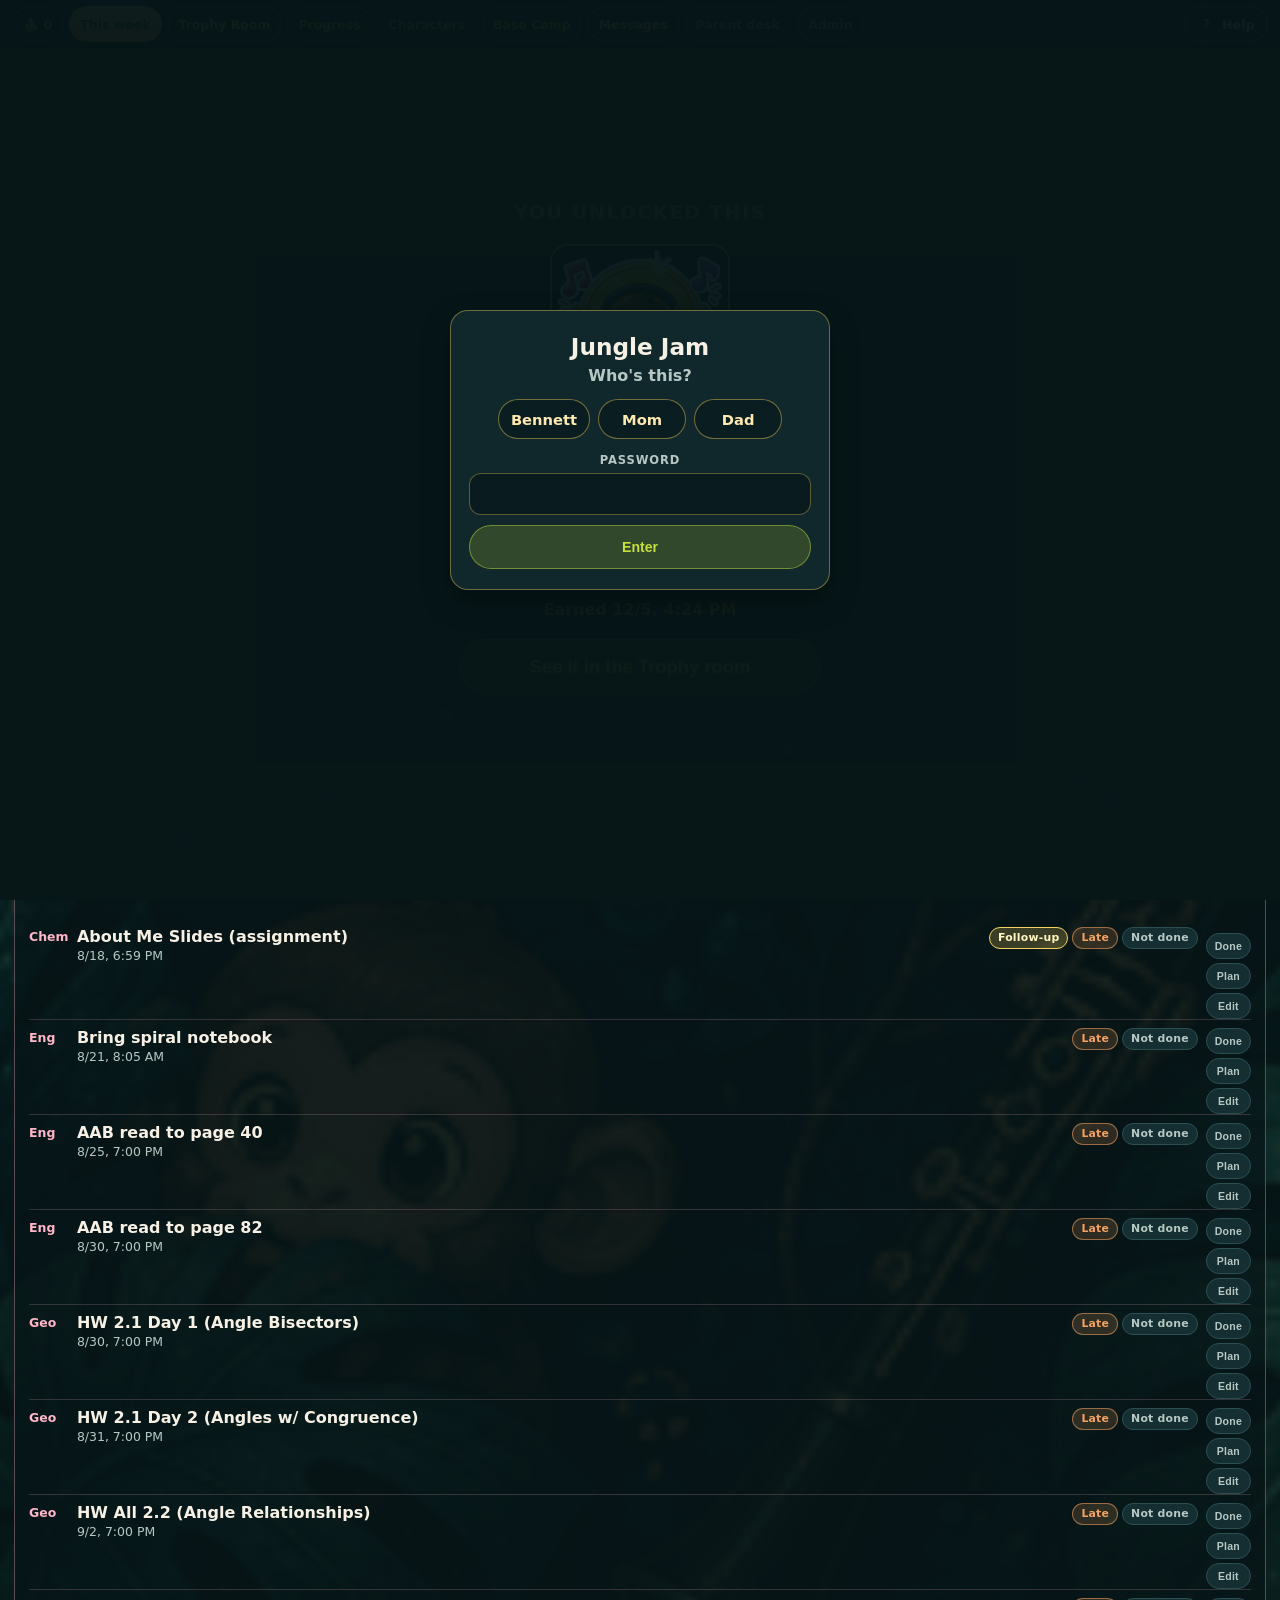
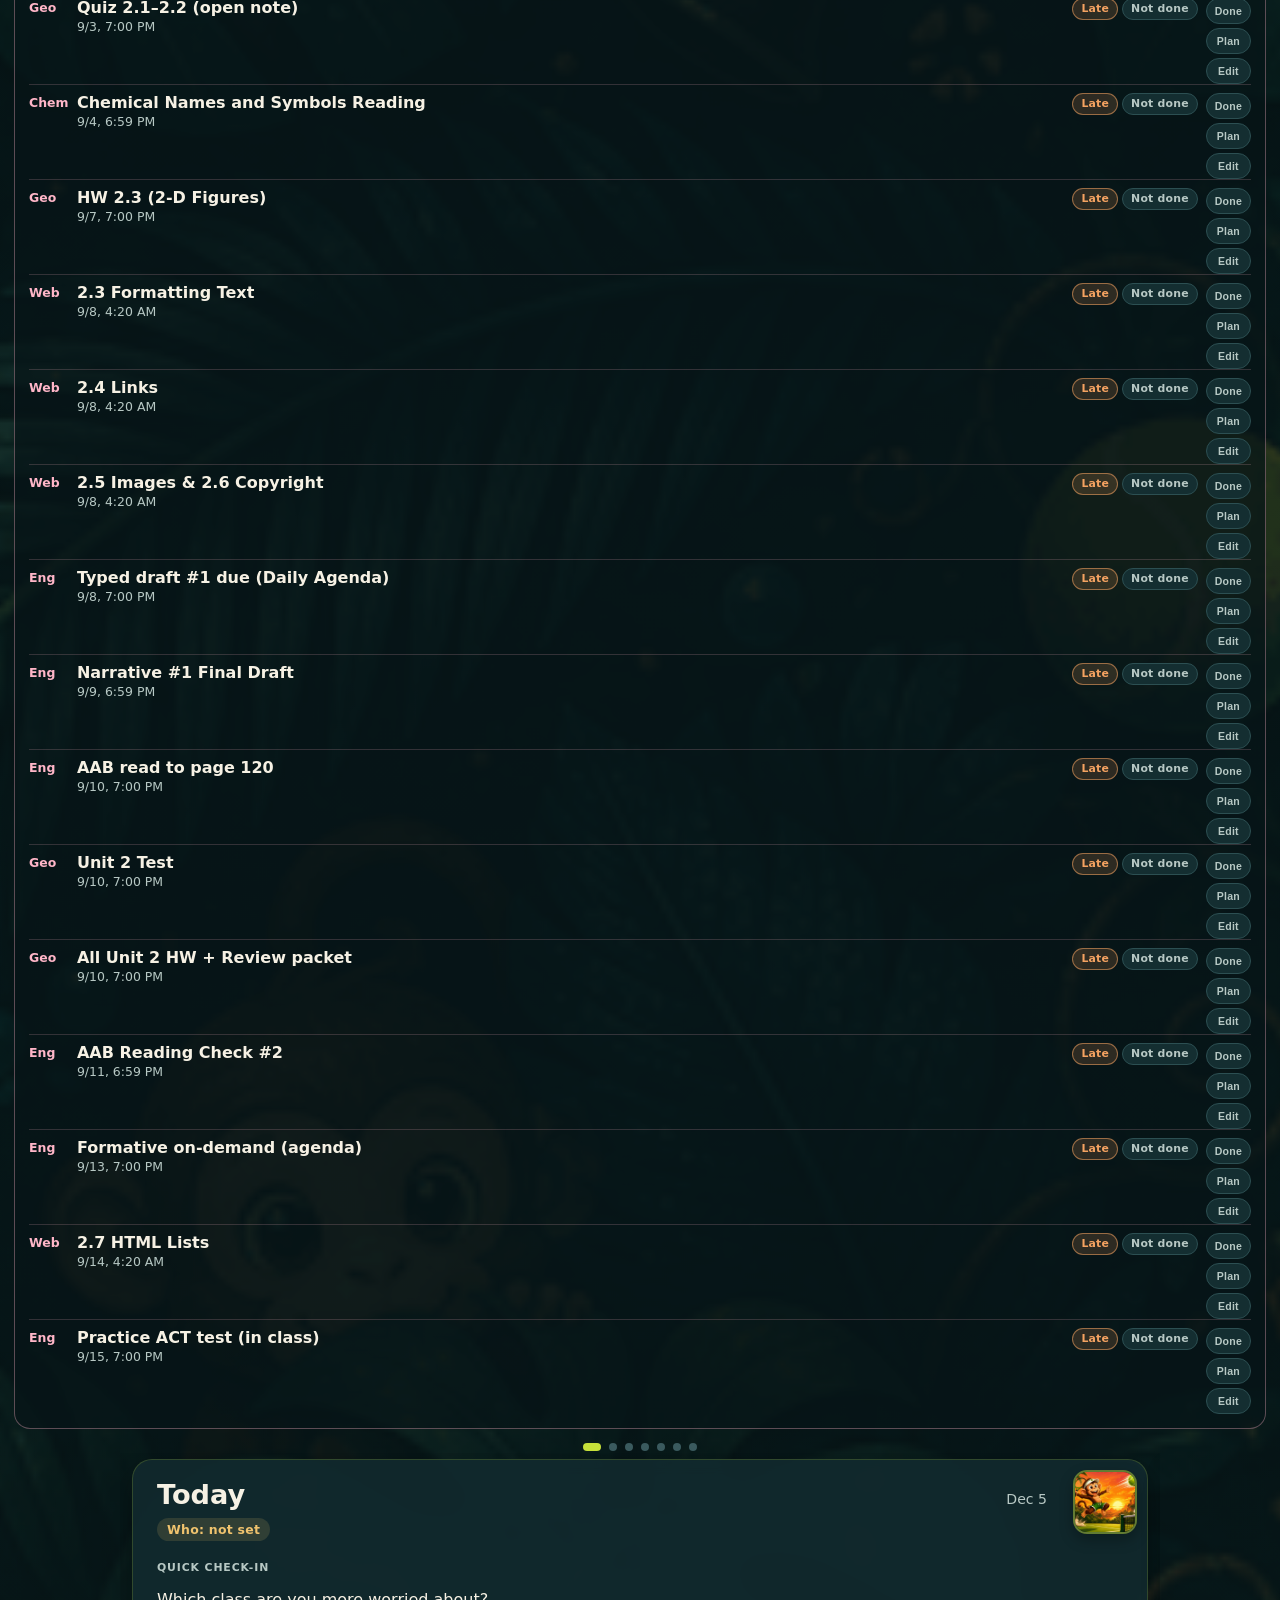
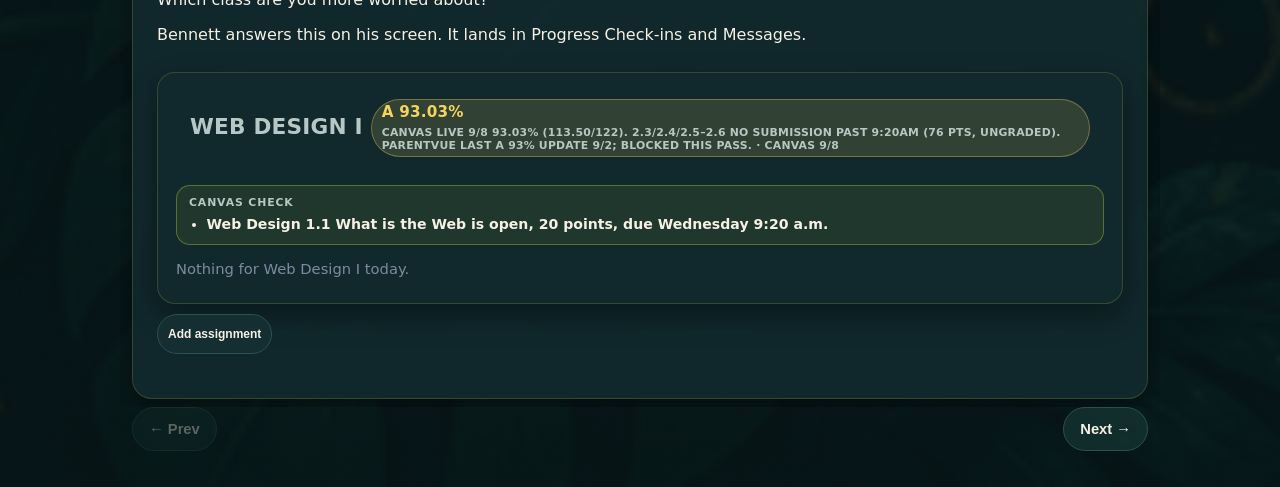
==== index.html @ 3935a65b "Celebrate each new daily story page like other unlocks. When recordStoryDay increments for Bennett, " ====
<!DOCTYPE html>
<html lang="en">
<head>
  <meta charset="utf-8">
  <meta name="viewport" content="width=device-width, initial-scale=1, viewport-fit=cover">
  <meta http-equiv="Cache-Control" content="no-cache, no-store, must-revalidate">
  <script src="js/update.js?v=179"></script>
  <meta name="apple-mobile-web-app-capable" content="yes">
  <meta name="theme-color" content="#071618">
  <title>Jungle Jam · This week</title>
  <link rel="icon" type="image/png" sizes="32x32" href="img/favicon-32.png?v=179">
  <link rel="icon" type="image/png" sizes="16x16" href="img/favicon-16.png?v=179">
  <link rel="apple-touch-icon" sizes="180x180" href="img/apple-touch-icon.png?v=179">
  <link rel="stylesheet" href="css/theme.css?v=179">
</head>
<body class="week-page">
  <div class="note-field" id="notes" aria-hidden="true"></div>
  <button type="button" class="clarinet" id="clarinet" aria-label="Honk the clarinet">🎶</button>

  <header class="week-head">
    <div class="hud-bar progress-hud">
      <div class="bananas" id="bananas" aria-live="polite">🍌 0</div>
      <div class="hud-nav">
        <a class="week-chip on" href="index.html" aria-current="page"><span class="week-chip-full">This week</span><span class="week-chip-short">Week</span></a>
        <a class="trophy-chip" href="index.html?room=1" aria-label="Trophy Room"><span class="trophy-chip-full">Trophy Room</span><span class="trophy-chip-short">Trophies</span></a>
        <a class="progress-chip" href="progress.html" aria-label="Progress"><span class="progress-chip-full">Progress</span><span class="progress-chip-short">Dash</span></a>
        <a class="crew-chip" href="characters.html" aria-label="Characters"><span class="crew-chip-full">Characters</span><span class="crew-chip-short">Crew</span></a>
        <a class="basecamp-chip" href="basecamp.html" aria-label="Base Camp"><span class="basecamp-chip-full">Base Camp</span><span class="basecamp-chip-short">Camp</span></a>
        <a class="story-chip" id="story-chip" href="story.html" hidden>Story</a>
        <a class="messages-chip" href="messages.html" aria-label="Messages"><span class="messages-chip-full">Messages</span><span class="messages-chip-short">Msgs</span><span class="messages-badge" hidden></span></a>
        <a class="parent-chip" href="parent.html" aria-label="Parent desk"><span class="parent-chip-full">Parent desk</span><span class="parent-chip-short">Desk</span></a>
        <a class="admin-chip" href="admin.html">Admin</a>
        <a class="egg-chip" id="egg-chip" href="egg.html" hidden>🥚 Play</a>
      </div>
        <a class="help-launch" href="help.html" target="_blank" rel="noopener noreferrer" aria-label="Open Help in a new tab"><span class="help-launch-mark" aria-hidden="true">?</span><span class="help-launch-label">Help</span></a>
    </div>
    <div class="banner-wrap">
      <img src="img/monkey-band-banner.png" alt="Monkey garage band on a tennis court">
      <button type="button" class="banner-hotspot" id="banner-monkey" aria-label="Tap the monkey band"></button>
      <a class="banner-title" href="index.html" aria-label="Jungle Jam home · This week">
        <h1>Jungle Jam</h1>
        <p>Olathe East · sophomore lobby</p>
      </a>
      <div class="build-stamp" id="build-stamp">
        <span>Build 101</span>
        <span>8/15, 6:10 PM</span>
      </div>
    </div>
    <p class="draft-flag" id="draft-flag" hidden>Using parent desk draft on this device</p>
    <nav class="class-switcher" id="class-switcher" aria-label="Classes">
      <div class="class-switcher-list" id="class-switcher-list"></div>
    </nav>
    <div class="week-rally" id="week-rally">
      <div class="rally-label">Week rally</div>
      <div class="rally-row">
        <div class="rally-bar"><div class="rally-fill" id="rally-fill"></div></div>
        <div class="rally-count" id="rally-count">0/0</div>
      </div>
    </div>
  </header>

  <section class="followup-strip" id="followup-strip" hidden aria-label="Needs follow-up"></section>
  <section class="needs-you" id="needs-you" hidden aria-label="Needs you"></section>
  <div class="dots" id="dots"></div>
  <div class="track" id="track"></div>
  <nav class="week-nav">
    <button id="prev" type="button">← Prev</button>
    <button id="next" type="button">Next →</button>
  </nav>
  <section class="later-board" id="later-board" hidden></section>

  <div class="peek-monkey" aria-hidden="true">
    <img src="img/monkey-tennis.png" alt="">
  </div>
  <button type="button" class="hidden-ball" id="hidden-ball" aria-label="Hidden tennis ball"></button>
  <button type="button" class="hidden-frog" id="hidden-frog" data-egg="horned-frog" aria-label="Hidden horned frog">
    <img src="img/story/horned-frog-egg.png?v=179" alt="" width="40" height="40">
  </button>

  <div class="shelf" id="shelf">
    <div class="trophy-room" id="trophy-room" role="dialog" aria-modal="true" aria-label="Treehouse" data-view="wide">
      <div class="trophy-stage" id="trophy-stage">
        <div class="trophy-view trophy-wide" id="trophy-wide">
          <div class="trophy-look" id="trophy-look-wide">
            <img class="trophy-still" src="img/library/trophy-room.jpg" alt="Inside the jungle treehouse">
            <div class="trophy-hotspots" id="trophy-hotspots"></div>
          </div>
        </div>
        <div class="trophy-view trophy-close" id="trophy-close" aria-hidden="true">
          <div class="trophy-look" id="trophy-look-close">
            <img class="trophy-still" id="trophy-close-still" alt="">
            <div class="trophy-slots" id="trophy-slots"></div>
          </div>
          <div class="trophy-portrait-rail" id="trophy-portrait-rail" hidden aria-label="Crew portraits"></div>
        </div>
      </div>
      <p class="trophy-lantern-hint" id="trophy-lantern-hint" hidden>Tap a lantern</p>
      <nav class="trophy-walkup" id="trophy-walkup" aria-label="Walk up to a spot">
        <button type="button" class="trophy-lantern" data-zone="window">Window</button>
        <button type="button" class="trophy-lantern" data-zone="pedestal">Pedestal</button>
        <button type="button" class="trophy-lantern" data-zone="cubbies">Cubbies</button>
        <button type="button" class="trophy-lantern" data-zone="pegboard">Pegs</button>
        <button type="button" class="trophy-lantern" data-zone="lockers">Lockers</button>
      </nav>
      <nav class="trophy-back-row" id="trophy-back-row" hidden aria-label="Back to the treehouse">
        <button type="button" class="trophy-lantern trophy-back" id="trophy-back">Back to treehouse</button>
      </nav>
      <button type="button" class="trophy-leave" id="trophy-leave" aria-label="Leave the treehouse">✕</button>
    </div>
  </div>

  <div class="sheet" id="sheet">
    <div class="sheet-panel" role="dialog" aria-labelledby="sheet-title">
      <div class="sheet-head">
        <div>
          <h2 id="sheet-title">Sheet</h2>
        </div>
        <button type="button" class="close-sheet" id="close-sheet" aria-label="Close">✕</button>
      </div>
      <div id="sheet-body"></div>
    </div>
  </div>

  <div class="toast" id="toast" role="status"></div>
  <div class="confetti" id="confetti" aria-hidden="true"></div>

  <script id="week-seed" type="application/json">
{
  "timezone": "America/Chicago",
  "as_of": "2026-08-18",
  "parenting": [
    {"who": "Mom", "start": "2026-08-14T00:00:00", "end": "2026-08-16T18:00:00"},
    {"who": "Dad", "start": "2026-08-16T18:00:00", "end": "2026-08-20T16:30:00"},
    {"who": "Mom", "start": "2026-08-20T16:30:00", "end": "2026-08-21T16:30:00"},
    {"who": "Dad", "start": "2026-08-21T16:30:00", "end": "2026-08-27T16:30:00"}
  ],
  "events": [
    {"id": "band-am-0817", "title": "Marching band rehearsal", "start": "2026-08-17T07:00:00", "end": "2026-08-17T08:40:00", "kind": "calendar", "classId": "band", "place": "Olathe East", "note": "Official OE Band times (oeband.com). Rehearsals are graded. Drumline may differ."},
    {"id": "band-pm-0817", "title": "Band: Marching Band Rehearsal", "start": "2026-08-17T18:30:00", "end": "2026-08-17T20:30:00", "kind": "calendar", "classId": "band", "place": "Olathe East"},
    {"id": "band-am-0818", "title": "Marching band rehearsal", "start": "2026-08-18T07:00:00", "end": "2026-08-18T08:40:00", "kind": "calendar", "classId": "band", "place": "Olathe East"},
    {"id": "pe-touchbase-0818", "title": "TouchBase PE items pickup", "start": "2026-08-18T13:05:00", "kind": "calendar", "note": "Optional. In class."},
    {"id": "schedule-change-0818", "title": "Schedule-change form due", "start": "2026-08-18T16:00:00", "kind": "calendar", "place": "Main Gym", "note": "10th grade printed pickup. Calendar note, not homework."},
    {"id": "band-meet-instrument-0818", "title": "Band: Meet the Instrument Night - 5th Grade", "start": "2026-08-18T17:30:00", "end": "2026-08-18T19:00:00", "kind": "calendar", "classId": "band", "place": "Olathe East High School"},
    {"id": "band-am-0819", "title": "Marching band rehearsal", "start": "2026-08-19T07:00:00", "end": "2026-08-19T09:15:00", "kind": "calendar", "classId": "band", "place": "Olathe East"},
    {"id": "pe-uniform-0819", "title": "PE uniform starts", "start": "2026-08-19T07:40:00", "kind": "calendar", "note": "Existing OE uniform is OK."},
    {"id": "forms-0820", "title": "Forms, Fees & Fit Night", "start": "2026-08-20T17:30:00", "end": "2026-08-20T19:00:00", "kind": "calendar", "classId": "band", "place": "Band/Orchestra rooms", "note": "Due by 7pm: medical form + handbook agreement. Pay uniform accessories $60 (shirt $15, shoes $40, gloves $5) and yearly contribution $350 to OE Band Boosters (check to Olathe East Band Boosters; Fillingham/Reed or Boosters that night). After 4:30pm handoff to Mom."}
  ],
  "work": [
    {"id": "eng-names", "title": "English 10: Help me learn your names!", "due": "2026-08-17T23:59:00", "note": "Dad's night. Canvas video: full name twice + something you are awesome at. 5 points."},
    {"id": "eng-comics", "title": "English 10: Finish summer comic strips", "due": "2026-08-18T13:05:00", "note": "In class Tuesday. Monday card should still say start this.", "suggest_from": "2026-08-15"},
    {"id": "eng-notebook", "title": "English 10: Bring spiral notebook", "due": "2026-08-21T13:05:00", "note": "Spiral or composition notebook. Also highlighter and 100 index cards.", "suggest_from": "2026-08-15"}
  ],
  "notes": []
}
  </script>
  <script id="ach-seed" type="application/json">
{
  "currency": {
    "name": "bananas",
    "singular": "banana",
    "emoji": "🍌"
  },
  "achievements": [
    {
      "id": "straight-as-3w",
      "title": "Straight A's",
      "description": "Straight A's for 3 weeks in a row.",
      "how": "Parents count each week of straight A's, then award.",
      "incentive": "Pick dinner",
      "icon": "badge",
      "reward": 20,
      "streak": { "target": 3, "unit": "week" }
    },
    {
      "id": "no-late-4w",
      "title": "On-time streak",
      "description": "No late assignments for 4 weeks.",
      "how": "Parents count a clean week, then award at 4.",
      "incentive": "Extra 15 min screen time",
      "icon": "tennis",
      "reward": 20,
      "streak": { "target": 4, "unit": "week" }
    },
    {
      "id": "flash-cards-first",
      "title": "Flash-card first test",
      "description": "Used flash cards for his first test.",
      "how": "Parents award when he actually used the cards.",
      "incentive": "Pick a snack",
      "icon": "guitar",
      "reward": 10,
      "streak": { "target": 1, "unit": "time" }
    },
    {
      "id": "started-week-5",
      "title": "Five-day start",
      "description": "Logged in 5 days in a row.",
      "how": "Auto. Bennett logs into Jungle Jam five Chicago days in a row.",
      "incentive": "Skip one chore",
      "icon": "clarinet",
      "reward": 15,
      "streak": { "target": 5, "unit": "day" },
      "unlock": { "type": "login_days", "count": 5 }
    },
    {
      "id": "asked-before-due",
      "title": "Asked before it was due",
      "description": "Asked a question before a due date.",
      "how": "Parents award help-seeking, not a finished worksheet.",
      "incentive": "High five",
      "icon": "banana",
      "reward": 10,
      "streak": { "target": 1, "unit": "time" }
    },
    {
      "id": "hidden-banana",
      "title": "Hidden banana",
      "description": "You found a silly secret in the jungle.",
      "how": "Easter egg. Tap the banner band five times.",
      "incentive": "A goofy dance from a parent",
      "icon": "banana",
      "secret": true,
      "reward": 25,
      "unlocksGame": "egg",
      "unlock": { "type": "easter_egg", "egg": "banner-monkey" }
    },
    {
      "id": "wrong-number-eggs",
      "title": "Wrong number of eggs",
      "description": "Unlocks the office egg game — the dumb one where the eggs are never the right number.",
      "how": "Parents award this to unlock the game. Finding the banner-band secret also unlocks it.",
      "incentive": "Unlocks the egg game",
      "icon": "banana",
      "reward": 15,
      "unlocksGame": "egg",
      "streak": { "target": 1, "unit": "time" }
    },
    {
      "id": "signin-bennett",
      "title": "Signed in",
      "description": "Opened Jungle Jam.",
      "incentive": "Unlocks Bennett",
      "reward": 10,
      "rewardCharacter": "bennett",
      "streak": { "target": 1, "unit": "time" }
    },
    {
      "id": "ace-three-done",
      "title": "Meet Ace",
      "description": "Marked 3 assignments done.",
      "how": "Bennett taps Done on three assignments.",
      "incentive": "Unlocks Ace",
      "icon": "tennis",
      "reward": 0,
      "rewardCharacter": "ace",
      "rewardUnlock": { "type": "character", "id": "ace", "label": "Ace" },
      "unlock": { "type": "done_count", "count": 3 }
    },
    {
      "id": "test-ace-closer",
      "title": "Meet Ace",
      "description": "Award this to unlock Ace for Bennett. Loading the site does not auto-unlock.",
      "how": "Parents award this when they want Bennett to meet Ace.",
      "incentive": "Unlocks Ace",
      "icon": "tennis",
      "reward": 10,
      "rewardCharacter": "ace",
      "streak": { "target": 1, "unit": "time" }
    },
    {
      "id": "test-deuce-return",
      "title": "Meet Deuce",
      "description": "Award this to unlock Deuce for Bennett. Loading the site does not auto-unlock.",
      "how": "Parents award this when they want Bennett to meet Deuce.",
      "incentive": "Unlocks Deuce",
      "icon": "tennis",
      "reward": 10,
      "rewardCharacter": "deuce",
      "streak": { "target": 1, "unit": "time" }
    },
    {
      "id": "test-fuzz-unplugged",
      "title": "Meet Fuzz",
      "description": "Award this to unlock Fuzz for Bennett. Loading the site does not auto-unlock.",
      "how": "Parents award this when they want Bennett to meet Fuzz.",
      "incentive": "Unlocks Fuzz",
      "icon": "guitar",
      "reward": 10,
      "rewardCharacter": "fuzz",
      "streak": { "target": 1, "unit": "time" }
    }
  ]
}
  </script>
  <script id="char-seed" type="application/json">
{
  "comicStartsAfter": 3,
  "characters": [
    {"id": "ace", "name": "Ace", "talent": "The Closer", "tagline": "Last point counts.", "status": "ready", "video": "img/characters/ace.mp4", "poster": "img/characters/ace.jpg"},
    {"id": "riff", "name": "Riff", "talent": "Daily Reps", "tagline": "Again. Louder.", "status": "ready", "video": "img/characters/riff.mp4", "poster": "img/characters/riff.jpg"},
    {"id": "scorch", "name": "Scorch", "talent": "The Recover", "tagline": "Burned. Not out.", "status": "ready", "video": "img/characters/scorch.mp4", "poster": "img/characters/scorch.jpg"},
    {"id": "deuce", "name": "Deuce", "talent": "The Return", "tagline": "Send it back.", "status": "ready", "video": "img/characters/deuce.mp4", "poster": "img/characters/deuce.jpg"},
    {"id": "fuzz", "name": "Fuzz", "talent": "Unplugged", "tagline": "Quiet still counts.", "status": "ready", "video": "img/characters/fuzz.mp4", "poster": "img/characters/fuzz.jpg"},
    {"id": "bennett", "name": "Bennett", "talent": "The Show-Up", "tagline": "I'm in.", "status": "ready", "video": "img/characters/bennett.mp4", "poster": "img/characters/bennett.jpg"}
  ]
}
  </script>
  <script id="family-seed" type="application/json">
{
  "notes": [],
  "reflections": {
    "pool": [
      { "id": "r-easiest", "text": "Which class felt easiest today?" },
      { "id": "r-teacher", "text": "Name one thing a teacher did that helped" },
      { "id": "r-weird", "text": "Anything feel weird or too fast?" }
    ],
    "answers": []
  },
  "streaks": {}
}
  </script>
  <script src="js/build.js?v=179"></script>
  <script src="js/game.js?v=179"></script>
  <script src="js/telemetry.js?v=179"></script>
  <script src="js/tutor.js?v=179"></script>
  <script src="js/week.js?v=179"></script>
</body>
</html>
---- css/theme.css ----
:root {
  --bg: #071618;
  --card: rgba(18, 42, 46, 0.92);
  --card-solid: #12302e;
  --ink: #f6f1e4;
  --muted: #b7c8c4;
  --line: #2c4f52;
  --mom: #f0a8b8;
  --dad: #8ec5ff;
  --due: #f0c36e;
  --start: #c6e03a;
  --note: #c9b8e8;
  --banana: #f4d35e;
  --teal: #2a9d8f;
  --orange: #f4a261;
  --court: #3d7ea6;
  --ace: #76c759;
  --shadow: 0 12px 28px rgba(0, 0, 0, 0.35);
  --tap: 44px;
  --desk: 960px;
}

* { box-sizing: border-box; }

html, body {
  margin: 0;
  min-height: 100%;
  overflow-x: hidden;
  background: var(--bg);
  color: var(--ink);
  font-family: "Segoe UI", system-ui, -apple-system, sans-serif;
}

html:has(body.week-page:not(.in-treehouse)) {
  height: auto;
  min-height: 100dvh;
  overflow-x: hidden;
  overflow-y: auto;
  overscroll-behavior-y: none;
  scroll-behavior: auto;
}

html:has(body.week-page.in-treehouse),
body.week-page.in-treehouse {
  height: 100dvh;
  overflow: hidden;
}

body.week-page {
  position: relative;
  background:
    linear-gradient(180deg, rgba(7, 22, 24, 0.72), rgba(7, 22, 24, 0.88)),
    url("../img/monkey-bg.png") center / cover no-repeat;
}

body.week-page:not(.in-treehouse) {
  display: block;
  height: auto;
  max-height: none;
  min-height: 100dvh;
  overflow: visible;
  padding-bottom: max(28px, env(safe-area-inset-bottom));
}

body.week-page.in-treehouse {
  display: flex;
  flex-direction: column;
}

.build-stamp {
  position: absolute;
  top: 6px;
  right: 8px;
  z-index: 3;
  display: flex;
  flex-direction: column;
  align-items: flex-end;
  gap: 1px;
  padding: 5px 9px;
  border-radius: 10px;
  background: rgba(7, 22, 24, 0.88);
  border: 1px solid rgba(198, 224, 58, 0.55);
  color: #ffe9b0;
  font-size: 0.74rem;
  font-weight: 750;
  line-height: 1.2;
  letter-spacing: 0.02em;
  pointer-events: none;
  text-shadow: 0 1px 4px rgba(0, 0, 0, 0.7);
}

.build-stamp span:first-child { color: var(--start); }

.sr-only {
  position: absolute;
  width: 1px;
  height: 1px;
  padding: 0;
  margin: -1px;
  overflow: hidden;
  clip: rect(0, 0, 0, 0);
  border: 0;
}

/* HUD / banner */
header.week-head {
  flex: 0 0 auto;
}

.banner-wrap {
  position: relative;
  margin: 6px 10px 0;
  border-radius: 14px;
  overflow: hidden;
  box-shadow: var(--shadow);
  border: 2px solid rgba(198, 224, 58, 0.35);
}

.banner-wrap img {
  display: block;
  width: 100%;
  height: 56px;
  object-fit: cover;
  object-position: center 38%;
}

.banner-home {
  position: absolute;
  inset: 0;
  z-index: 1;
}

.banner-hotspot {
  position: absolute;
  inset: 0;
  z-index: 2;
  background: transparent;
  border: 0;
  cursor: pointer;
}

.banner-title {
  position: absolute;
  left: 10px;
  bottom: 6px;
  right: 118px;
  z-index: 4;
  text-shadow: 0 2px 10px rgba(0, 0, 0, 0.7);
  pointer-events: auto;
  text-decoration: none;
  color: inherit;
  display: block;
}

.banner-title:hover h1,
.banner-title:focus h1 {
  text-decoration: underline;
}

.banner-title h1 {
  margin: 0;
  font-size: 1.02rem;
  font-weight: 750;
  letter-spacing: 0.01em;
}

.banner-title p {
  margin: 1px 0 0;
  color: #ffe9b0;
  font-size: 0.7rem;
  font-weight: 600;
}

.hud-bar {
  position: sticky;
  top: 0;
  z-index: 50;
  display: grid;
  grid-template-columns: max-content minmax(0, 1fr) max-content;
  grid-template-areas: "bananas nav help";
  gap: 6px;
  align-items: center;
  width: 100%;
  max-width: none;
  margin: 0;
  padding: max(6px, env(safe-area-inset-top)) 12px 6px;
  background: #071618;
  border-bottom: 1px solid rgba(246, 241, 228, 0.12);
  overflow: visible;
}

.hud-bar .bananas { grid-area: bananas; }
.hud-bar .hud-nav { grid-area: nav; }
.hud-bar .help-launch { grid-area: help; }

.hud-bar .bananas,
.hud-bar .hud-nav a,
.hud-bar .hud-nav .site-view-seg,
.hud-bar .help-launch {
  background: rgba(7, 18, 20, 0.72);
  backdrop-filter: blur(10px);
  -webkit-backdrop-filter: blur(10px);
}

.hud-nav {
  display: flex;
  flex-wrap: wrap;
  gap: 6px;
  align-items: center;
  min-width: 0;
}

.site-view {
  display: inline-flex;
  align-items: center;
  gap: 6px;
  margin-left: 2px;
}

.site-view-kicker {
  font-size: 0.58rem;
  font-weight: 750;
  letter-spacing: 0.08em;
  text-transform: uppercase;
  color: var(--muted);
  white-space: nowrap;
}

.site-view-seg {
  display: inline-flex;
  align-items: stretch;
  min-height: 36px;
  padding: 2px;
  border-radius: 999px;
  border: 1px solid rgba(244, 211, 94, 0.45);
  background: rgba(7, 22, 24, 0.55);
}

.site-view-btn {
  appearance: none;
  -webkit-appearance: none;
  min-height: 32px;
  min-width: 44px;
  padding: 0 9px;
  border: 0;
  border-radius: 999px;
  background: transparent;
  color: #ffe9b0;
  font: inherit;
  font-size: 0.72rem;
  font-weight: 750;
  cursor: pointer;
}

.site-view-btn.on,
.site-view-btn[aria-pressed="true"] {
  background: linear-gradient(180deg, #ffe08a, #f3c34a);
  color: #2a1d08;
  box-shadow: 0 1px 0 rgba(255, 255, 255, 0.35) inset;
}

.login-gate {
  position: fixed;
  inset: 0;
  z-index: 4000;
  display: flex;
  align-items: center;
  justify-content: center;
  padding: 24px 16px;
  background: rgba(7, 22, 24, 0.97);
}

.login-gate[hidden] {
  display: none;
}

.login-card {
  width: min(100%, 380px);
  padding: 22px 18px 20px;
  border-radius: 18px;
  background: var(--card);
  border: 1px solid rgba(244, 211, 94, 0.4);
  box-shadow: var(--shadow);
  text-align: center;
}

.login-card h1 {
  margin: 0 0 6px;
  font-size: 1.45rem;
}

.login-lead {
  margin: 0 0 14px;
  color: var(--muted);
  font-weight: 700;
}

.login-who {
  display: flex;
  flex-wrap: wrap;
  gap: 8px;
  justify-content: center;
  margin: 0 0 14px;
}

.login-who-btn {
  appearance: none;
  -webkit-appearance: none;
  min-height: 40px;
  min-width: 88px;
  padding: 0 12px;
  border-radius: 999px;
  border: 1px solid rgba(244, 211, 94, 0.45);
  background: rgba(7, 22, 24, 0.55);
  color: #ffe9b0;
  font: inherit;
  font-size: 0.92rem;
  font-weight: 750;
  cursor: pointer;
}

.login-who-btn.on {
  background: linear-gradient(180deg, #ffe08a, #f3c34a);
  color: #2a1d08;
}

.login-pass-label {
  display: block;
  margin: 0 0 6px;
  font-size: 0.72rem;
  font-weight: 750;
  letter-spacing: 0.08em;
  text-transform: uppercase;
  color: var(--muted);
}

#login-pass {
  width: 100%;
  min-height: 42px;
  margin: 0 0 10px;
  padding: 8px 12px;
  border-radius: 12px;
  border: 1px solid rgba(244, 211, 94, 0.35);
  background: rgba(7, 22, 24, 0.65);
  color: #fff6d8;
  font: inherit;
}

.login-err {
  margin: 0 0 10px;
  color: #ffb6c8;
  font-size: 0.92rem;
  font-weight: 700;
}

.login-go {
  width: 100%;
}

.login-out {
  appearance: none;
  -webkit-appearance: none;
  min-height: 32px;
  padding: 0 10px;
  border: 0;
  border-radius: 999px;
  background: transparent;
  color: var(--muted);
  font: inherit;
  font-size: 0.72rem;
  font-weight: 750;
  cursor: pointer;
}

body.login-gated {
  overflow: hidden;
}

.site-view-gate {
  max-width: var(--desk);
  margin: 18px auto;
  padding: 22px 18px;
  border-radius: 16px;
  background: var(--card);
  border: 1px solid rgba(244, 211, 94, 0.35);
  box-shadow: var(--shadow);
  text-align: center;
}

.site-view-gate p {
  margin: 0;
  font-size: 1.05rem;
  font-weight: 700;
}

.site-view-gate a {
  color: var(--banana);
  font-weight: 750;
}

body.site-view-gated .parent-wrap,
body.site-view-gated .refs-wrap,
body.site-view-gated .admin-nav {
  display: none !important;
}

html[data-site-view="bennett"] .admin-chip,
html[data-site-view="bennett"] .parent-chip,
html[data-site-view="bennett"] .refs-chip,
html[data-site-view="mom"] .admin-chip,
html[data-site-view="mom"] .parent-chip,
html[data-site-view="mom"] .refs-chip,
html[data-site-view="mom"] .egg-chip,
html[data-site-view="bennett"] a[href="admin.html"],
html[data-site-view="bennett"] a[href="parent.html"],
html[data-site-view="bennett"] a[href="refs.html"],
html[data-site-view="bennett"] a[href="mom.html"],
html[data-site-view="mom"] a[href="admin.html"],
html[data-site-view="mom"] a[href="parent.html"],
html[data-site-view="mom"] a[href="refs.html"],
html[data-site-view="mom"] a[href="mom.html"],
html[data-site-view="mom"] a[href="egg.html"],
html[data-site-view="bennett"] .crew-page .parent-actions,
html[data-site-view="mom"] .crew-page .parent-actions,
body.site-view-kid [data-edit],
body.site-view-kid [data-del],
body.site-view-kid [data-undo-trophy] {
  display: none !important;
}

html[data-site-view="me"] .parent-chip,
html[data-site-view="me"] .admin-chip {
  display: inline-flex !important;
}

.parent-chip[hidden],
.admin-chip[hidden],
.story-chip[hidden] {
  display: none !important;
}

.bananas {
  display: flex;
  align-items: center;
  gap: 6px;
  background: rgba(244, 211, 94, 0.14);
  border: 1px solid rgba(244, 211, 94, 0.35);
  color: var(--banana);
  border-radius: 999px;
  padding: 0 10px;
  font-weight: 750;
  font-size: 0.8rem;
  min-height: 36px;
}

.rally { min-width: 0; }

.week-rally {
  display: flex;
  align-items: center;
  gap: 10px;
  margin: 2px 12px 4px;
  padding: 0 2px;
}

.rally-label {
  font-size: 0.62rem;
  text-transform: uppercase;
  letter-spacing: 0.08em;
  color: var(--muted);
}

.rally-row {
  display: flex;
  align-items: center;
  gap: 8px;
}

.rally-bar {
  flex: 1;
  height: 8px;
  border-radius: 999px;
  background: #1b3336;
  overflow: hidden;
  border: 1px solid #33585c;
}

.rally-fill {
  height: 100%;
  width: 0;
  background: linear-gradient(90deg, var(--start), var(--banana));
  border-radius: inherit;
  transition: width 0.35s ease;
}

.rally-count {
  font-size: 0.72rem;
  color: var(--muted);
  font-weight: 700;
  white-space: nowrap;
}

.trophies,
.parent-chip,
.progress-chip,
.crew-chip,
.week-chip,
.trophy-chip,
.basecamp-chip,
.messages-chip,
.help-launch {
  min-height: 36px;
  min-width: 36px;
  border-radius: 999px;
  border: 1px solid rgba(240, 195, 110, 0.4);
  background: rgba(240, 195, 110, 0.12);
  color: var(--due);
  font-weight: 750;
  font-size: 0.78rem;
  padding: 0 10px;
  cursor: pointer;
}

.parent-chip,
.progress-chip,
.crew-chip,
.week-chip,
.trophy-chip,
.basecamp-chip,
.messages-chip {
  display: inline-flex;
  align-items: center;
  text-decoration: none;
  white-space: nowrap;
}

.parent-chip {
  border-color: rgba(142, 197, 255, 0.4);
  background: rgba(142, 197, 255, 0.12);
  color: var(--dad);
}

.progress-chip {
  border-color: rgba(198, 224, 58, 0.4);
  background: rgba(198, 224, 58, 0.12);
  color: var(--start);
}

.progress-chip.on {
  background: rgba(198, 224, 58, 0.22);
}

.week-chip,
.trophy-chip {
  border-color: rgba(244, 211, 94, 0.4);
  background: rgba(244, 211, 94, 0.12);
  color: var(--banana);
}

.week-chip.on,
.trophy-chip.on {
  background: rgba(244, 211, 94, 0.22);
}

.crew-chip {
  border-color: rgba(118, 199, 89, 0.45);
  background: rgba(118, 199, 89, 0.12);
  color: var(--ace);
}

.crew-chip.on {
  background: rgba(118, 199, 89, 0.24);
}

.basecamp-chip {
  border-color: rgba(198, 224, 58, 0.5);
  background: rgba(42, 157, 143, 0.16);
  color: #c6e03a;
}

.basecamp-chip.on {
  background: rgba(42, 157, 143, 0.32);
}

.parent-chip.on {
  background: rgba(142, 197, 255, 0.22);
}

.messages-chip {
  gap: 6px;
  border-color: rgba(244, 211, 94, 0.45);
  background: rgba(244, 211, 94, 0.1);
  color: var(--banana);
}

.messages-chip.on {
  background: rgba(244, 211, 94, 0.22);
}

.help-launch {
  display: inline-flex;
  align-items: center;
  justify-content: center;
  gap: 6px;
  min-height: 36px;
  min-width: 36px;
  padding: 0 12px;
  border-radius: 999px;
  border: 1px solid rgba(246, 241, 228, 0.5);
  background: rgba(246, 241, 228, 0.12);
  color: var(--ink);
  font-weight: 800;
  font-size: 0.78rem;
  letter-spacing: 0.02em;
  text-decoration: none;
  white-space: nowrap;
  justify-self: end;
}

.help-launch-mark {
  display: inline-flex;
  align-items: center;
  justify-content: center;
  width: 1.15rem;
  height: 1.15rem;
  border-radius: 50%;
  background: rgba(7, 22, 24, 0.55);
  color: #ffe08a;
  font-size: 0.78rem;
  font-weight: 900;
  line-height: 1;
}

.help-launch.on {
  background: linear-gradient(180deg, #ffe08a, #f3c34a);
  color: #2a1d08;
  border-color: rgba(243, 195, 74, 0.95);
}

.help-launch.on .help-launch-mark {
  background: #2a1d08;
  color: #ffe08a;
}

.help-launch:focus-visible {
  outline: 2px solid #ffe08a;
  outline-offset: 2px;
}

.hud-nav a.on,
.week-chip.on,
.trophy-chip.on,
.progress-chip.on,
.crew-chip.on,
.basecamp-chip.on,
.messages-chip.on,
.help-launch.on,
.parent-chip.on,
.admin-chip.on,
.story-chip.on,
.egg-chip.on {
  background: linear-gradient(180deg, #ffe08a, #f3c34a);
  color: #2a1d08;
  border-color: rgba(243, 195, 74, 0.95);
  box-shadow: 0 1px 0 rgba(255, 255, 255, 0.35) inset;
}

.messages-chip.has-unread {
  background: linear-gradient(180deg, #ffe08a, #f3c34a);
  color: #2a1d08;
  border-color: rgba(243, 195, 74, 0.95);
  box-shadow: 0 1px 0 rgba(255, 255, 255, 0.35) inset;
}

.messages-badge {
  min-width: 1.15rem;
  min-height: 1.15rem;
  padding: 0 5px;
  border-radius: 999px;
  background: #2a1d08;
  color: #ffe08a;
  font-size: 0.62rem;
  font-weight: 800;
  line-height: 1.15rem;
  text-align: center;
}

.messages-chip.has-unread .messages-badge {
  background: #2a1d08;
  color: #ffe08a;
}

.parent-chip-short,
.progress-chip-short,
.crew-chip-short,
.week-chip-short,
.trophy-chip-short,
.basecamp-chip-short,
.messages-chip-short { display: none; }

@media (max-width: 420px) {
  .parent-chip-full,
  .progress-chip-full,
  .crew-chip-full,
  .week-chip-full,
  .trophy-chip-full,
  .basecamp-chip-full,
  .messages-chip-full { display: none; }
  .parent-chip-short,
  .progress-chip-short,
  .crew-chip-short,
  .week-chip-short,
  .trophy-chip-short,
  .basecamp-chip-short,
  .messages-chip-short { display: inline; }
  .hud-bar {
    grid-template-columns: max-content minmax(0, 1fr) max-content;
    grid-template-areas:
      "bananas . help"
      "nav nav nav";
  }
  .help-launch-label { display: none; }
  .help-launch { padding: 0 8px; }
  .hud-nav {
    justify-content: flex-end;
  }
  .site-view-kicker { display: none; }
}

.draft-flag {
  margin: 0 12px 2px;
  padding: 4px 8px;
  border-radius: 8px;
  background: rgba(244, 162, 97, 0.16);
  color: var(--orange);
  font-size: 0.7rem;
  font-weight: 650;
}

.class-switcher {
  flex: 0 0 auto;
  margin: 2px 12px 2px;
  padding: 8px 2px 6px;
  overflow: visible;
}

.class-switcher-list {
  display: flex;
  flex-wrap: wrap;
  gap: 8px;
}

.class-chip {
  appearance: none;
  -webkit-appearance: none;
  position: relative;
  display: inline-flex;
  align-items: center;
  justify-content: center;
  min-height: 44px;
  min-width: 44px;
  padding: 6px 12px;
  border-radius: 999px;
  border: 1px solid rgba(198, 224, 58, 0.28);
  background: rgba(18, 42, 46, 0.92);
  color: var(--ink);
  font: inherit;
  font-size: 0.78rem;
  font-weight: 750;
  line-height: 1.1;
  cursor: pointer;
  white-space: nowrap;
}

.class-chip:focus-visible {
  outline: 2px solid var(--start);
  outline-offset: 2px;
}

.class-chip.on,
.class-chip[aria-pressed="true"] {
  background: linear-gradient(180deg, #ffe08a, #f3c34a);
  color: #2a1d08;
  border-color: #f3c34a;
  box-shadow: 0 1px 0 rgba(255, 255, 255, 0.35) inset;
}

.class-chip-full { display: none; }
.class-chip-short { display: inline; }

.class-chip-badge {
  position: absolute;
  top: -7px;
  right: -7px;
  z-index: 1;
  box-sizing: border-box;
  min-width: 22px;
  min-height: 22px;
  padding: 0 3px;
  border-radius: 999px;
  background: #ffb6c8;
  border: 3px solid #d01020;
  color: #c41020;
  font-size: 0.72rem;
  font-weight: 800;
  line-height: 16px;
  display: inline-flex;
  align-items: center;
  justify-content: center;
  pointer-events: none;
}

.class-pane {
  margin: 4px 0 8px;
  padding: 12px 14px 10px;
  border-radius: 16px;
  background: rgba(18, 42, 46, 0.55);
  border: 1px solid rgba(198, 224, 58, 0.16);
}

.class-pane-head {
  margin: 0 0 8px;
}

.class-pane-name {
  display: flex;
  align-items: center;
  flex-wrap: wrap;
  gap: 8px;
  margin: 0 0 4px;
  font-size: 1.18rem;
  font-weight: 800;
  letter-spacing: 0.01em;
  line-height: 1.15;
}

.class-pane .khan-strip {
  margin: 6px 0 0;
  padding: 6px 0 0;
  border: 0;
  border-top: 1px solid rgba(142, 197, 255, 0.18);
  background: none;
  border-radius: 0;
}

.class-pane .khan-kicker {
  margin: 0 0 4px;
  font-size: 0.68rem;
  font-weight: 650;
  color: var(--muted);
}

.class-pane .khan-link {
  font-size: 0.78rem;
}

.class-pane-stack {
  display: block;
}

.class-pane-stack section {
  margin: 0 0 10px;
}

.class-pane-stack .item {
  padding: 10px 0;
}

.also-cal {
  margin: 4px 0 8px;
}

.also-cal h3,
.class-pane-stack h3 {
  margin: 0 0 6px;
  font-size: 0.68rem;
  text-transform: uppercase;
  letter-spacing: 0.08em;
  color: var(--muted);
}

.class-pane-stack .later h3 {
  color: var(--due);
}

.later-board {
  margin: 4px 14px 28px;
  padding: 12px 14px 16px;
  border: 1px solid rgba(255, 255, 255, 0.08);
  border-radius: 16px;
  background: rgba(7, 22, 24, 0.55);
  overflow: visible;
}

.later-board[hidden] {
  display: none;
}

.later-board h3 {
  margin: 0 0 8px;
  font-size: 0.78rem;
  text-transform: uppercase;
  letter-spacing: 0.08em;
  color: var(--due);
}

.later-board .later-group {
  margin: 0 0 14px;
}

.later-board .later-group:last-child {
  margin-bottom: 0;
}

.later-board .later-week {
  margin: 0 0 6px;
  font-size: 0.92rem;
  color: var(--ink);
}

.later-board .add-work-row {
  margin: 10px 0 0;
}

.followup-strip,
.followup-pane {
  margin: 4px 14px 10px;
  padding: 14px 16px 16px;
  border: 3px solid #f4d35e;
  border-radius: 16px;
  background:
    linear-gradient(180deg, rgba(244, 211, 94, 0.18), rgba(7, 22, 24, 0.88));
  box-shadow: 0 0 0 3px rgba(244, 211, 94, 0.18), var(--shadow);
}

.followup-pane {
  margin: 0;
}

.followup-strip[hidden] {
  display: none;
}

.followup-strip.collapsed .followup-fold,
.followup-pane.collapsed .followup-fold {
  display: none;
}

.followup-toggle {
  margin: 0 0 8px;
}

.followup-toggle-title {
  margin: 0;
  font-size: 1.15rem;
  font-weight: 800;
  letter-spacing: 0.02em;
  text-transform: none;
  color: var(--banana);
}

.followup-strip-kicker,
.followup-kicker {
  margin: 0;
  font-size: 0.72rem;
  font-weight: 800;
  letter-spacing: 0.08em;
  text-transform: uppercase;
  color: var(--banana);
}

.followup-strip-copy {
  font-weight: 800;
  font-size: 1.02rem;
}

.followup-switch {
  display: flex;
  gap: 8px;
  margin: 0 0 10px;
}

.followup-tab {
  flex: 1 1 0;
  display: flex;
  align-items: center;
  justify-content: center;
  min-height: 44px;
  padding: 8px 10px;
  border-radius: 999px;
  border: 1px solid rgba(244, 211, 94, 0.4);
  color: var(--ink);
  text-decoration: none;
  font-weight: 800;
  background: rgba(7, 22, 24, 0.45);
}

.followup-tab.on {
  background: var(--banana);
  color: #071618;
  border-color: var(--banana);
}

.followup-answer h2 {
  margin: 2px 0 4px;
  font-size: 1.35rem;
  letter-spacing: 0.02em;
  text-transform: none;
  color: var(--banana);
}

.followup-fold {
  min-width: 0;
}

.followup-answer.yes .followup-lead {
  color: #ffd36a;
  font-weight: 800;
  font-size: 1.05rem;
}

.followup-answer.no .followup-lead {
  color: var(--ace);
  font-weight: 750;
}

.followup-lead {
  margin: 0 0 10px;
}

.followup-card {
  padding: 10px 0 12px;
  border-top: 1px solid rgba(244, 211, 94, 0.28);
}

.followup-card:first-child {
  border-top: 0;
  padding-top: 0;
}

.followup-head {
  display: flex;
  align-items: flex-start;
  gap: 10px;
}

.followup-class {
  flex: 0 0 auto;
  font-weight: 800;
  color: var(--banana);
  padding-top: 2px;
}

.followup-copy {
  min-width: 0;
}

.followup-title {
  display: block;
  font-weight: 800;
  font-size: 1.02rem;
}

.followup-vs {
  margin: 8px 0;
  display: grid;
  gap: 4px;
}

.followup-vs-row {
  font-size: 0.92rem;
}

.followup-vs-row span {
  display: inline-block;
  min-width: 4.6em;
  font-size: 0.72rem;
  font-weight: 800;
  letter-spacing: 0.04em;
  text-transform: uppercase;
  color: var(--muted);
}

.followup-reason {
  margin: 0 0 8px;
  color: var(--ink);
  font-size: 0.92rem;
}

.followup-deadline,
.followup-sent {
  margin: 0 0 8px;
  font-weight: 750;
  color: var(--due);
}

.followup-snooze {
  display: flex;
  flex-wrap: wrap;
  align-items: flex-end;
  gap: 8px;
  margin: 0 0 6px;
}

.followup-snooze-label {
  display: block;
  flex: 1 1 12rem;
  font-size: 0.72rem;
  font-weight: 800;
  letter-spacing: 0.06em;
  text-transform: uppercase;
  color: var(--muted);
}

.followup-snooze-date {
  display: block;
  width: 100%;
  margin-top: 6px;
  min-height: 44px;
  padding: 8px 12px;
  border-radius: 12px;
  border: 1px solid rgba(244, 211, 94, 0.4);
  background: rgba(7, 22, 24, 0.7);
  color: var(--ink);
  font: inherit;
  color-scheme: dark;
}

.followup-snooze-hint {
  margin: 0 0 10px;
  font-size: 0.82rem;
  color: var(--muted);
}

.followup-email-label {
  display: block;
  font-size: 0.72rem;
  font-weight: 800;
  letter-spacing: 0.06em;
  text-transform: uppercase;
  color: var(--muted);
}

.followup-email {
  display: block;
  width: 100%;
  margin: 6px 0 10px;
  padding: 10px 12px;
  border-radius: 12px;
  border: 1px solid rgba(244, 211, 94, 0.4);
  background: rgba(7, 22, 24, 0.7);
  color: var(--ink);
  font: inherit;
  resize: vertical;
}

.followup-tools {
  display: flex;
  flex-wrap: wrap;
  gap: 8px;
}

.followup-tools .btn {
  min-height: 44px;
}

.followup-tools .ghost {
  display: inline-flex;
  align-items: center;
  justify-content: center;
  padding: 8px 14px;
  border-radius: 999px;
  border: 1px solid rgba(198, 224, 58, 0.35);
  color: var(--start);
  text-decoration: none;
  font-weight: 750;
}

.class-item.discrepancy {
  box-shadow: inset 3px 0 0 #f4d35e;
}

.needs-you,
.needs-you-pane,
.grades-pane,
.contact-pane,
.checkins-pane {
  margin: 4px 14px 10px;
  padding: 12px 14px 14px;
  border: 1px solid rgba(255, 182, 200, 0.35);
  border-radius: 16px;
  background: rgba(7, 22, 24, 0.72);
}

.needs-you-pane,
.grades-pane,
.contact-pane,
.checkins-pane {
  margin: 0;
}

.grades-pane,
.contact-pane,
.checkins-pane {
  display: flex;
  flex-direction: column;
  min-height: 0;
  border-color: rgba(198, 224, 58, 0.18);
}

.grades-pane {
  overflow-y: auto;
  scrollbar-width: thin;
}

.checkins-scroll {
  overflow-y: auto;
  min-height: 0;
  flex: 1 1 auto;
  max-height: 13.5rem;
  padding-right: 4px;
  scrollbar-width: thin;
}

.checkins-pane .checkin-more {
  flex: 0 0 auto;
  margin-top: 8px;
}

.needs-you[hidden] {
  display: none;
}

.bennett-help {
  display: none;
}

.help-desk {
  margin: 8px 14px 28px;
  padding: 4px 2px 36px;
}

.help-desk-head {
  max-width: 52rem;
}

.help-desk-kicker {
  margin: 0 0 4px;
  font-size: 0.72rem;
  font-weight: 800;
  letter-spacing: 0.1em;
  text-transform: uppercase;
  color: var(--muted);
}

.help-desk-title {
  margin: 0 0 8px;
  font-size: 1.45rem;
  color: var(--banana);
}

.help-desk-lead {
  margin: 0 0 16px;
  color: var(--muted);
  font-size: 1rem;
  max-width: 40rem;
}

.help-search {
  display: block;
  margin: 0 0 8px;
}

.help-search input {
  width: 100%;
  max-width: 36rem;
  min-height: 48px;
  padding: 10px 14px;
  border-radius: 14px;
  border: 1px solid rgba(244, 211, 94, 0.4);
  background: rgba(7, 22, 24, 0.72);
  color: #fff6d8;
  font: inherit;
  font-size: 1rem;
}

.help-search input:focus {
  outline: 2px solid #ffe08a;
  outline-offset: 2px;
}

.help-search-status {
  margin: 0 0 18px;
  color: var(--muted);
  font-size: 0.82rem;
  font-weight: 700;
}

.help-desk-layout {
  display: grid;
  gap: 18px;
  align-items: start;
}

.help-toc {
  padding: 12px 14px 14px;
  border-radius: 16px;
  border: 1px solid rgba(246, 241, 228, 0.16);
  background: rgba(7, 22, 24, 0.45);
}

.help-toc-title {
  margin: 0 0 8px;
  font-size: 0.72rem;
  font-weight: 800;
  letter-spacing: 0.1em;
  text-transform: uppercase;
  color: var(--muted);
}

.help-toc-list {
  margin: 0;
  padding: 0;
  list-style: none;
  display: flex;
  flex-wrap: wrap;
  gap: 8px;
}

.help-toc-link {
  display: inline-flex;
  align-items: center;
  min-height: 36px;
  padding: 4px 12px;
  border-radius: 999px;
  border: 1px solid rgba(240, 195, 110, 0.35);
  background: rgba(240, 195, 110, 0.08);
  color: var(--due);
  text-decoration: none;
  font-weight: 750;
  font-size: 0.85rem;
}

.help-toc-link.on,
.help-toc-link:hover {
  background: rgba(244, 211, 94, 0.22);
  color: var(--banana);
}

.help-article {
  scroll-margin-top: 72px;
  padding: 16px 0 4px;
  border-top: 1px solid rgba(246, 241, 228, 0.12);
}

.help-article:first-child {
  border-top: 0;
  padding-top: 0;
}

.help-article h2 {
  margin: 0 0 6px;
  font-size: 1.12rem;
  color: var(--banana);
}

.help-article p {
  margin: 0;
  font-size: 1rem;
  line-height: 1.45;
  max-width: 40rem;
}

.help-article mark,
.help-toc-link mark {
  background: rgba(255, 224, 138, 0.45);
  color: inherit;
  padding: 0 0.12em;
  border-radius: 4px;
}

.help-empty {
  margin: 8px 0 0;
  padding: 16px;
  border-radius: 14px;
  border: 1px dashed rgba(246, 241, 228, 0.22);
  color: var(--muted);
}

@media (min-width: 880px) {
  .help-desk-layout {
    grid-template-columns: 220px minmax(0, 1fr);
    gap: 28px;
  }
  .help-toc {
    position: sticky;
    top: 58px;
  }
  .help-toc-list {
    flex-direction: column;
    align-items: stretch;
    gap: 4px;
  }
  .help-toc-link {
    justify-content: flex-start;
    border-radius: 12px;
  }
}

.needs-you h2,
.needs-you-pane h2,
.needs-you-toggle-title,
.grades-pane h2,
.contact-pane h2,
.checkins-pane h2 {
  margin: 0 0 8px;
  font-size: 0.78rem;
  text-transform: uppercase;
  letter-spacing: 0.08em;
  color: #ffb6c8;
}

.needs-you-toggle {
  display: flex;
  align-items: baseline;
  justify-content: space-between;
  gap: 10px;
  width: 100%;
  margin: 0 0 8px;
  padding: 0;
  border: 0;
  background: transparent;
  color: inherit;
  cursor: pointer;
  min-height: 44px;
  text-align: left;
}

.needs-you-toggle-title {
  margin: 0;
}

.followup-pane .followup-toggle-title,
.followup-strip .followup-toggle-title {
  font-size: 1.15rem;
  font-weight: 800;
  letter-spacing: 0.02em;
  text-transform: none;
  color: var(--banana);
}

.needs-you-toggle-hint {
  font-size: 0.72rem;
  letter-spacing: 0.04em;
  text-transform: uppercase;
  color: var(--muted);
}

.needs-you.collapsed .needs-you-body,
.needs-you-pane.collapsed .needs-you-body {
  display: none;
}

.grades-pane h2,
.contact-pane h2,
.checkins-pane h2 {
  color: var(--muted);
}

.needs-you-list,
.grade-list,
.contact-list,
.checkin-list {
  list-style: none;
  margin: 0;
  padding: 0;
}

.needs-you-item.is-done .needs-you-title {
  color: #b7e4de;
}

.needs-you-item {
  display: flex;
  align-items: flex-start;
  gap: 8px;
  border-top: 1px solid rgba(255, 182, 200, 0.18);
  position: relative;
}

.needs-you-list li:first-child {
  border-top: 0;
}

.needs-you-row {
  display: flex;
  align-items: flex-start;
  gap: 8px;
  flex: 1 1 auto;
  min-width: 0;
  overflow: hidden;
  text-align: left;
  padding: 8px 0;
  border: 0;
  background: transparent;
  color: inherit;
  text-decoration: none;
  cursor: pointer;
  min-height: 44px;
}

.needs-you-edit,
.needs-you-plan,
.needs-you-done {
  flex: 0 0 auto;
  margin-top: 0;
  position: relative;
  z-index: 3;
  pointer-events: auto;
}

.needs-you-tools {
  display: flex;
  flex-direction: column;
  align-items: stretch;
  gap: 4px;
  flex: 0 0 auto;
  margin-top: 8px;
}

.needs-you-plan-text {
  color: var(--ace);
  font-size: 0.78rem;
  font-weight: 650;
  line-height: 1.35;
}

.plan-kicker {
  margin: 0 0 6px;
  font-weight: 750;
}

.plan-hint {
  margin: 0 0 12px;
  color: var(--muted);
  font-size: 0.88rem;
}

.needs-you-list li:first-child .needs-you-row {
  padding-top: 2px;
}

.needs-you-class {
  flex: 0 0 auto;
  min-width: 3.2em;
  font-weight: 800;
  color: #ffb6c8;
  font-size: 0.78rem;
  padding-top: 2px;
}

.needs-you-copy {
  flex: 1 1 auto;
  min-width: 0;
  display: flex;
  flex-direction: column;
  gap: 2px;
}

.needs-you-title {
  font-weight: 700;
}

.needs-you-due {
  color: var(--muted);
  font-size: 0.78rem;
}

.status-chips {
  display: flex;
  flex-wrap: wrap;
  gap: 4px;
  align-items: center;
  flex: 0 0 auto;
  max-width: none;
}

.status-chip {
  display: inline-flex;
  align-items: center;
  min-height: 22px;
  padding: 1px 8px;
  border-radius: 999px;
  font-size: 0.68rem;
  font-weight: 800;
  letter-spacing: 0.02em;
  border: 1px solid transparent;
  white-space: nowrap;
}

.chip-missing {
  background: rgba(255, 182, 200, 0.18);
  border-color: #d01020;
  color: #ffb6c8;
}

.chip-late {
  background: rgba(244, 162, 97, 0.16);
  border-color: rgba(244, 162, 97, 0.55);
  color: #f4a261;
}

.chip-discrepancy {
  background: rgba(244, 211, 94, 0.22);
  border-color: #f4d35e;
  color: #fff4c2;
}

.chip-due-today {
  background: rgba(244, 211, 94, 0.16);
  border-color: rgba(244, 211, 94, 0.5);
  color: var(--banana);
}

.chip-not-done {
  background: #142e31;
  border-color: var(--line);
  color: var(--muted);
}

.chip-done-here {
  background: var(--teal);
  border-color: var(--teal);
  color: #071618;
}

.chip-submitted,
.chip-graded {
  background: rgba(46, 196, 182, 0.12);
  border-color: rgba(46, 196, 182, 0.4);
  color: var(--teal);
}

.chip-excuse,
.chip-unknown {
  background: #142e31;
  border-color: var(--line);
  color: var(--muted);
}

.chip-wrong {
  background: rgba(244, 211, 94, 0.14);
  border-color: rgba(244, 211, 94, 0.45);
  color: var(--banana);
}

.status-score {
  font-weight: 800;
  font-size: 0.78rem;
  color: var(--banana);
}

.class-item .status-chips {
  max-width: none;
  margin-top: 6px;
}

.item .status-chips {
  max-width: none;
  margin: 4px 0 2px;
}

.grade-class {
  margin: 0 0 10px;
}

.grade-class h3 {
  margin: 0 0 4px;
  font-size: 0.92rem;
}

.grade-course {
  margin: 0 0 6px;
}

.grade-list li {
  display: flex;
  justify-content: space-between;
  gap: 10px;
  padding: 4px 0;
  font-size: 0.88rem;
}

.contact-line {
  margin: 0 0 6px;
  font-size: 0.86rem;
  line-height: 1.4;
}

.parent-needs {
  margin: 0 0 10px;
  padding: 10px 12px;
  border-radius: 12px;
  background: rgba(255, 182, 200, 0.12);
  border: 1px solid rgba(255, 182, 200, 0.4);
  font-size: 0.88rem;
  font-weight: 650;
}

.parent-needs a {
  color: #ffb6c8;
  font-weight: 800;
  text-decoration: none;
}

.dots {
  display: flex;
  gap: 8px;
  justify-content: center;
  padding: 4px 12px 2px;
}

.dot {
  width: 8px;
  height: 8px;
  border-radius: 50%;
  background: #3a5a5e;
  border: 0;
  padding: 0;
}

.dot.on {
  background: var(--start);
  width: 18px;
  border-radius: 8px;
}

.track {
  flex: 1;
  min-height: 0;
  display: flex;
  overflow-x: auto;
  overflow-y: hidden;
  scroll-snap-type: x mandatory;
  -webkit-overflow-scrolling: touch;
  scrollbar-width: none;
}

.track::-webkit-scrollbar { display: none; }

.day {
  flex: 0 0 100%;
  min-width: 100%;
  width: 100%;
  max-width: 100%;
  height: 100%;
  max-height: 100%;
  overflow: hidden;
  scroll-snap-align: start;
  scroll-snap-stop: always;
  padding: 6px 12px 8px;
}

.card {
  background: var(--card);
  backdrop-filter: blur(8px);
  border-radius: 20px;
  padding: 14px 14px 10px;
  height: 100%;
  min-height: 100%;
  box-shadow: var(--shadow);
  border: 1px solid rgba(198, 224, 58, 0.18);
  position: relative;
  overflow: hidden;
  display: flex;
  flex-direction: column;
}

.card::after {
  content: "";
  position: absolute;
  left: 0;
  right: 0;
  bottom: 0;
  height: 36px;
  pointer-events: none;
  background: linear-gradient(180deg, rgba(18, 42, 46, 0), rgba(18, 42, 46, 0.92));
}

.card.snap { animation: snap-bounce 0.32s ease; }

.card-scroll {
  flex: 1;
  min-height: 0;
  overflow-x: hidden;
  overflow-y: auto;
  -webkit-overflow-scrolling: touch;
  overscroll-behavior: contain;
  padding-bottom: 28px;
  scrollbar-width: thin;
}

body.week-page .track {
  display: flex;
  flex: none;
  height: auto;
  min-height: 0;
  overflow-x: auto;
  overflow-y: hidden;
}

body.week-page .day,
body.week-page .card,
body.week-page .card-scroll {
  height: auto;
  max-height: none;
  min-height: 0;
  overflow: visible;
}

body.week-page .card-scroll {
  flex: none;
  overflow: visible;
  overscroll-behavior: auto;
}

body.week-page .card::after {
  display: none;
}

.card-deco {
  position: absolute;
  top: 10px;
  right: 10px;
  width: 52px;
  height: 52px;
  border-radius: 14px;
  object-fit: cover;
  border: 2px solid rgba(198, 224, 58, 0.45);
  box-shadow: 0 6px 14px rgba(0, 0, 0, 0.28);
  pointer-events: none;
}

.when {
  display: flex;
  justify-content: space-between;
  align-items: baseline;
  gap: 12px;
  padding-right: 62px;
}

.when h2 { margin: 0; font-size: 1.42rem; line-height: 1.1; }
.when .date { color: var(--muted); font-size: 0.88rem; }

.who {
  display: inline-block;
  margin: 8px 0 12px;
  padding: 4px 10px;
  border-radius: 999px;
  font-size: 0.78rem;
  font-weight: 700;
  letter-spacing: 0.02em;
}

.who.Mom { background: rgba(232, 160, 176, 0.18); color: var(--mom); }
.who.Dad { background: rgba(142, 197, 255, 0.16); color: var(--dad); }
.who.Split { background: rgba(240, 195, 110, 0.14); color: var(--due); }

.card-grid { display: block; }

section { margin: 0 0 12px; }
section h3 {
  margin: 0 0 6px;
  font-size: 0.68rem;
  text-transform: uppercase;
  letter-spacing: 0.08em;
  color: var(--muted);
}

.item {
  padding: 8px 0;
  border-top: 1px solid var(--line);
}

.item:first-of-type { border-top: 0; padding-top: 0; }
.item .title { font-weight: 650; }
.item .meta { color: var(--muted); font-size: 0.82rem; margin-top: 3px; }
.item.done {
  margin-top: 10px;
  padding: 10px 12px;
  border: 2px solid var(--teal);
  border-radius: 12px;
  background: rgba(42, 157, 143, 0.18);
}
.item.done .title { text-decoration: line-through; opacity: 1; color: #b7e4de; }
.item.started .title { color: var(--start); }
.done-tag {
  display: inline-block;
  margin-right: 6px;
  padding: 1px 8px;
  border-radius: 999px;
  background: var(--teal);
  color: #071618;
  font-size: 0.72rem;
  font-weight: 800;
  letter-spacing: 0.04em;
  text-transform: uppercase;
  text-decoration: none;
}
.class-item.done {
  margin-top: 8px;
  padding: 10px 8px;
  border: 2px solid var(--teal);
  border-radius: 12px;
  background: rgba(42, 157, 143, 0.16);
}
.class-item.done .title { text-decoration: line-through; color: #b7e4de; }
.class-item .status.done { color: var(--teal); font-weight: 800; }
.empty { color: #7f8aa0; font-size: 0.92rem; }
.tag { color: var(--due); }

.work-title-btn {
  appearance: none;
  -webkit-appearance: none;
  display: block;
  width: 100%;
  margin: 0;
  padding: 0;
  border: 0;
  background: none;
  color: inherit;
  font: inherit;
  font-weight: 650;
  text-align: left;
  cursor: pointer;
}

.canvas-tag {
  display: inline-block;
  margin-left: 6px;
  padding: 1px 7px;
  border-radius: 6px;
  font-size: 0.68rem;
  font-weight: 800;
  letter-spacing: 0.04em;
  text-transform: uppercase;
  vertical-align: 1px;
}

.canvas-tag.open {
  background: rgba(198, 224, 58, 0.16);
  color: var(--start);
}

.canvas-tag.submitted {
  background: rgba(244, 211, 94, 0.2);
  color: var(--banana);
}

.canvas-callout {
  margin: 6px 0 0;
  padding: 7px 10px;
  border-radius: 10px;
  background: rgba(244, 211, 94, 0.12);
  border: 1px solid rgba(244, 211, 94, 0.35);
  color: var(--banana);
  font-size: 0.82rem;
  font-weight: 700;
  line-height: 1.35;
}

.canvas-facts {
  margin: 8px 0 0;
  display: grid;
  gap: 6px;
}

.canvas-facts-line,
.canvas-absent,
.canvas-rubric p,
.canvas-ratings {
  margin: 0;
  font-size: 0.82rem;
  line-height: 1.35;
  font-weight: 650;
}

.canvas-absent { color: var(--muted); }

.canvas-rubric {
  padding: 8px 10px;
  border-radius: 10px;
  background: #10282a;
  border: 1px solid var(--line);
}

.canvas-rubric strong {
  display: block;
  margin-bottom: 4px;
  font-size: 0.78rem;
}

.canvas-ratings { color: var(--muted); font-size: 0.74rem; }

.canvas-check {
  margin: 10px 0 0;
  padding: 10px 12px;
  border-radius: 14px;
  background: rgba(198, 224, 58, 0.08);
  border: 1px solid rgba(198, 224, 58, 0.35);
}

.canvas-check h3 {
  margin: 0 0 6px;
}

.canvas-check ul {
  margin: 0;
  padding: 0 0 0 1.1em;
}

.canvas-check li {
  margin: 0 0 4px;
  font-size: 0.88rem;
  font-weight: 650;
  line-height: 1.35;
}

.canvas-check li:last-child { margin-bottom: 0; }
.test-tag {
  display: inline-block;
  margin-right: 4px;
  padding: 1px 6px;
  border-radius: 6px;
  background: rgba(244, 162, 97, 0.2);
  color: var(--orange);
  font-size: 0.68rem;
  font-weight: 800;
  letter-spacing: 0.04em;
  vertical-align: 1px;
}
section.start .title { color: var(--start); }
section.note .title { color: var(--note); }

.actions {
  display: flex;
  gap: 8px;
  margin-top: 8px;
}

.act {
  min-height: var(--tap);
  border-radius: 999px;
  border: 1px solid var(--line);
  background: #1a383b;
  color: var(--ink);
  font-weight: 700;
  font-size: 0.82rem;
  padding: 0 12px;
  flex: 1;
}

.act.started, .act.done-on {
  background: rgba(198, 224, 58, 0.16);
  border-color: rgba(198, 224, 58, 0.4);
  color: var(--start);
}

.started-at {
  margin: 6px 0 0;
  color: var(--start);
  font-size: 0.78rem;
  font-weight: 650;
}

.started-row {
  display: flex;
  align-items: center;
  gap: 8px;
  flex-wrap: wrap;
  margin: 6px 0 0;
}

.started-row .started-at { margin: 0; }

.tiny,
.undo-mini,
a.tiny {
  display: inline-flex;
  align-items: center;
  justify-content: center;
  min-height: 26px;
  min-width: auto;
  padding: 0 8px;
  border-radius: 999px;
  border: 1px solid var(--line);
  background: #142e31;
  color: var(--muted);
  font-weight: 700;
  font-size: 0.66rem;
  letter-spacing: 0.02em;
  text-decoration: none;
}

.tiny.danger {
  background: rgba(232, 160, 176, 0.1);
  border-color: rgba(232, 160, 176, 0.3);
  color: var(--mom);
}

.tiny.primary {
  background: rgba(198, 224, 58, 0.14);
  border-color: rgba(198, 224, 58, 0.4);
  color: var(--start);
}

.mini.danger {
  background: rgba(232, 160, 176, 0.12);
  border-color: rgba(232, 160, 176, 0.35);
  color: var(--mom);
}

.egg-chip {
  display: inline-flex;
  align-items: center;
  min-height: 36px;
  border-radius: 999px;
  border: 1px solid rgba(244, 211, 94, 0.45);
  background: rgba(244, 211, 94, 0.16);
  color: var(--banana);
  font-weight: 750;
  font-size: 0.78rem;
  padding: 0 10px;
  text-decoration: none;
  white-space: nowrap;
}

.egg-chip.on {
  background: rgba(244, 211, 94, 0.28);
}

.egg-chip[hidden] { display: none; }

.entry-tools {
  display: flex;
  flex-wrap: wrap;
  gap: 6px;
  margin-top: 6px;
}

.bubble .entry-tools { margin-top: 6px; }

.edit-label {
  display: block;
  margin: 0 0 10px;
  font-size: 0.78rem;
  font-weight: 700;
  color: var(--muted);
}

.edit-label input,
.edit-label textarea {
  width: 100%;
  margin-top: 4px;
  min-height: var(--tap);
  border-radius: 12px;
  border: 1px solid var(--line);
  background: #0e2426;
  color: var(--ink);
  padding: 10px 12px;
  font: inherit;
}

.edit-label textarea { min-height: 72px; resize: vertical; }

.sheet-panel .btn { margin-top: 8px; }

.trophy-tools {
  display: flex;
  flex-wrap: wrap;
  gap: 6px;
  margin-top: 8px;
  justify-content: center;
}

.class-card-tools {
  display: flex;
  flex-wrap: wrap;
  gap: 6px;
  padding: 0 12px 10px;
}

.class-card .khan-strip {
  margin: 0 12px 8px;
  padding: 8px 10px;
}

.class-card .class-ask {
  margin: 0 12px 8px;
}

.entry-row .entry-tools {
  display: inline-flex;
  margin-top: 4px;
  margin-left: 4px;
  vertical-align: middle;
}

.item-tools {
  display: flex;
  flex-wrap: wrap;
  gap: 6px;
  margin-top: 8px;
}

.mini {
  min-height: 40px;
  border-radius: 999px;
  border: 1px solid var(--line);
  background: #142e31;
  color: var(--ink);
  font-weight: 700;
  font-size: 0.75rem;
  padding: 0 10px;
}

.mini:disabled,
.btn:disabled {
  opacity: 0.45;
  cursor: wait;
}

.bubble {
  margin-top: 6px;
  padding: 7px 9px;
  border-radius: 10px;
  font-size: 0.78rem;
  line-height: 1.35;
}

.bubble.parent {
  background: rgba(142, 197, 255, 0.1);
  color: #d5e8ff;
}

.bubble.parent.reply {
  background: rgba(244, 211, 94, 0.14);
  border: 1px solid rgba(244, 211, 94, 0.4);
  color: #ffe9b0;
  font-weight: 650;
}

.bubble.kid {
  background: rgba(198, 224, 58, 0.1);
  color: #e8f3c4;
}

.bubble-who {
  font-weight: 800;
}

.reflect {
  margin: 0 0 10px;
  padding: 8px 0 2px;
}

.reflect-row {
  display: flex;
  gap: 8px;
  align-items: center;
}

.reflect-row input,
.sheet-panel textarea,
.sheet-panel input,
.proof-box {
  width: 100%;
  min-height: var(--tap);
  margin: 6px 0;
  border-radius: 12px;
  border: 1px solid var(--line);
  background: #0e2426;
  color: var(--ink);
  padding: 10px 12px;
  font: inherit;
}

.sheet-panel textarea,
.proof-box {
  min-height: 64px;
  resize: vertical;
}

.reflect-row .act {
  flex: 0 0 auto;
  min-width: 72px;
}

nav.week-nav {
  display: flex;
  justify-content: space-between;
  gap: 10px;
  padding: 0 12px 8px;
  padding-bottom: max(8px, env(safe-area-inset-bottom));
}

nav.week-nav button {
  min-height: var(--tap);
  background: rgba(18, 48, 46, 0.9);
  color: var(--ink);
  border: 1px solid var(--line);
  border-radius: 999px;
  padding: 8px 16px;
  font-size: 0.92rem;
  font-weight: 650;
}

nav.week-nav button:disabled { opacity: 0.35; }

/* doodads + easter eggs */
.peek-monkey {
  position: fixed;
  left: -6px;
  bottom: 92px;
  width: 56px;
  height: 56px;
  border-radius: 50%;
  overflow: hidden;
  border: 2px solid rgba(198, 224, 58, 0.5);
  box-shadow: var(--shadow);
  z-index: 4;
  animation: peek 5.5s ease-in-out infinite;
  pointer-events: none;
}

.peek-monkey img {
  width: 140%;
  height: 140%;
  object-fit: cover;
  object-position: 30% 20%;
  margin-left: -10%;
}

.hidden-ball {
  position: fixed;
  right: 10px;
  bottom: 54px;
  width: 28px;
  height: 28px;
  border: 0;
  padding: 0;
  border-radius: 50%;
  background:
    radial-gradient(circle at 35% 30%, #e8f07a, #c6e03a 55%, #8fb422);
  box-shadow: inset 0 0 0 2px rgba(255, 255, 255, 0.35), 0 3px 8px rgba(0, 0, 0, 0.35);
  opacity: 0.38;
  z-index: 5;
  animation: bounce-ball 1.15s ease-in-out infinite;
}

.hidden-ball.found { opacity: 1; }

.hidden-frog {
  position: fixed;
  left: 14px;
  bottom: 58px;
  width: 40px;
  height: 40px;
  border: 0;
  padding: 0;
  border-radius: 50%;
  background: #111;
  overflow: hidden;
  box-shadow: 0 2px 8px rgba(0, 0, 0, 0.4);
  opacity: 0.92;
  z-index: 5;
  cursor: pointer;
  line-height: 0;
}

.hidden-frog img {
  display: block;
  width: 100%;
  height: 100%;
  object-fit: cover;
  object-position: center;
  pointer-events: none;
}

.hidden-frog.found { opacity: 1; }

.trophy-egg.locker-latch {
  position: absolute;
  border: 0;
  padding: 0;
  background: transparent;
  cursor: pointer;
  z-index: 4;
}

.trophy-egg.locker-latch.found {
  box-shadow: inset 0 0 0 2px rgba(198, 224, 58, 0.55);
}

.story-more {
  margin: 8px 0 0;
  color: var(--muted);
  font-size: 0.88rem;
}

.clarinet {
  position: fixed;
  left: 10px;
  top: max(10px, env(safe-area-inset-top));
  z-index: 5;
  width: 32px;
  height: 32px;
  border-radius: 50%;
  border: 1px solid rgba(198, 224, 58, 0.35);
  background: rgba(10, 28, 30, 0.7);
  color: var(--start);
  font-size: 0.9rem;
  line-height: 1;
}

.note-field {
  display: none;
  position: absolute;
  inset: 0;
  pointer-events: none;
  overflow: hidden;
  z-index: 0;
}

.note {
  display: none;
}

/* treehouse walk-in + sheets */
.sheet {
  position: fixed;
  inset: 0;
  background: rgba(4, 12, 14, 0.72);
  z-index: 80;
  display: none;
  align-items: flex-end;
}

.sheet.open {
  display: flex;
  flex-direction: column;
  justify-content: flex-end;
}

.shelf {
  position: fixed;
  inset: 0;
  z-index: 20;
  display: flex;
  align-items: stretch;
  background: #0a0704;
  overflow: hidden;
  opacity: 0;
  visibility: hidden;
  pointer-events: none;
  transition: opacity 0.58s ease, visibility 0.58s ease;
}

.shelf.open {
  opacity: 1;
  visibility: visible;
  pointer-events: auto;
}

body.week-page.in-treehouse {
  overflow: hidden;
}

body.week-page .week-head,
body.week-page .dots,
body.week-page .track,
body.week-page nav.week-nav,
body.week-page .later-board,
body.week-page .needs-you,
body.week-page .followup-strip,
body.week-page .draft-flag,
body.week-page .class-switcher,
body.week-page .peek-monkey {
  transition: opacity 0.5s ease;
}

body.week-page.in-treehouse .banner-wrap,
body.week-page.in-treehouse .dots,
body.week-page.in-treehouse .track,
body.week-page.in-treehouse nav.week-nav,
body.week-page.in-treehouse .later-board,
body.week-page.in-treehouse .needs-you,
body.week-page.in-treehouse .followup-strip,
body.week-page.in-treehouse .draft-flag,
body.week-page.in-treehouse .class-switcher,
body.week-page.in-treehouse .week-rally,
body.week-page.in-treehouse .peek-monkey {
  opacity: 0;
  pointer-events: none;
}

body.week-page.in-treehouse .week-head,
body.week-page.in-treehouse .hud-bar {
  opacity: 1;
  pointer-events: auto;
  z-index: 50;
}

.sheet-panel {
  display: flex;
  flex-direction: column;
  width: 100%;
  max-height: min(88dvh, calc(100dvh - 12px));
  overflow: hidden;
  background:
    linear-gradient(180deg, rgba(18, 48, 46, 0.96), rgba(10, 28, 30, 0.98));
  border-radius: 22px 22px 0 0;
  padding: 16px 14px max(28px, env(safe-area-inset-bottom));
  box-shadow: 0 -10px 30px rgba(0, 0, 0, 0.4);
}

.sheet-head {
  display: flex;
  justify-content: space-between;
  align-items: center;
  gap: 10px;
  margin-bottom: 12px;
  flex: 0 0 auto;
}

#sheet-body {
  flex: 1 1 auto;
  min-height: 0;
  overflow-y: auto;
  -webkit-overflow-scrolling: touch;
  overscroll-behavior: contain;
  padding-bottom: 8px;
}

.sheet-head h2 { margin: 0; font-size: 1.15rem; }
.sheet-head p { margin: 4px 0 0; color: var(--muted); font-size: 0.8rem; }

.close-sheet {
  min-width: var(--tap);
  min-height: var(--tap);
  border-radius: 999px;
  border: 1px solid var(--line);
  background: #1a383b;
  color: var(--ink);
  font-size: 1.1rem;
}

.trophy-room {
  position: relative;
  width: 100%;
  height: 100%;
  max-height: 100dvh;
  overflow: hidden;
  background: #0a0704;
}

.trophy-stage {
  position: absolute;
  inset: 0;
  overflow: hidden;
  cursor: grab;
  touch-action: none;
}

.trophy-stage.is-dragging { cursor: grabbing; }

.trophies,
#trophies,
.parent-chip,
.admin-chip,
.progress-chip,
.crew-chip,
.week-chip,
.trophy-chip,
.basecamp-chip,
.messages-chip,
.help-launch,
.site-view-btn:not(.on),
.trophy-lantern,
.trophy-back,
.trophy-leave,
.trophy-portrait.is-ready {
  cursor: pointer !important;
}

.site-view-btn.on,
.trophy-portrait:not(.is-ready) {
  cursor: default !important;
}

.trophy-view {
  position: absolute;
  inset: 0;
  overflow: hidden;
}

.trophy-look {
  position: absolute;
  left: 50%;
  top: 50%;
  transform: translate(-50%, -50%);
  transform-origin: var(--zoom-origin, 50% 50%);
  will-change: transform;
}

.trophy-still {
  display: block;
  width: 100%;
  height: 100%;
  object-fit: cover;
  object-position: center;
  pointer-events: none;
  user-select: none;
  -webkit-user-drag: none;
}

.trophy-hotspots,
.trophy-slots {
  position: absolute;
  inset: 0;
  z-index: 2;
}

.trophy-hotspots { pointer-events: none; }

.trophy-hotspot {
  position: absolute;
  z-index: 2;
  padding: 0;
  border: 0;
  background: transparent;
  cursor: default;
  appearance: none;
  touch-action: none;
  pointer-events: none;
}

.trophy-hotspot::before {
  content: "";
  position: absolute;
  inset: 12%;
  border-radius: 50%;
  background:
    radial-gradient(circle, rgba(255, 214, 120, 0.2) 0%, rgba(255, 186, 80, 0.05) 42%, transparent 72%);
  opacity: 0.28;
  pointer-events: none;
}

.trophy-hotspot::after {
  content: "";
  position: absolute;
  left: 50%;
  top: 50%;
  width: 22%;
  min-width: 28px;
  aspect-ratio: 1;
  transform: translate(-50%, -50%);
  border-radius: 50%;
  box-shadow: 0 0 0 0 rgba(244, 211, 94, 0);
  opacity: 0.22;
  pointer-events: none;
}

.trophy-hotspot.has-loot::before { opacity: 0.7; }

.trophy-hotspot.has-loot::after {
  opacity: 0.95;
  box-shadow:
    0 0 18px 8px rgba(255, 210, 110, 0.22),
    0 0 42px 16px rgba(244, 176, 70, 0.12);
  animation: trophy-glow 2.8s ease-in-out infinite;
}

.trophy-hotspot:hover::before,
.trophy-hotspot:focus-visible::before { opacity: 0.95; }

.trophy-hotspot:focus-visible {
  outline: 2px solid rgba(255, 220, 140, 0.7);
  outline-offset: 3px;
}

.trophy-whisper {
  position: absolute;
  left: 50%;
  bottom: 6%;
  transform: translateX(-50%);
  z-index: 2;
  margin: 0;
  padding: 2px 8px;
  border-radius: 999px;
  background: rgba(16, 10, 6, 0.42);
  color: #fff6dc;
  font-size: 0.66rem;
  font-weight: 650;
  letter-spacing: 0.03em;
  white-space: nowrap;
  text-shadow: 0 1px 4px rgba(0, 0, 0, 0.7);
  opacity: 0;
  pointer-events: none;
  transition: opacity 0.6s ease;
}

.trophy-room.is-settled .trophy-whisper { opacity: 0.82; }
.trophy-room.is-settled.is-quiet .trophy-whisper { opacity: 0; }
.trophy-hotspot:hover .trophy-whisper,
.trophy-hotspot:focus-visible .trophy-whisper { opacity: 1; }

.trophy-object {
  position: absolute;
  display: flex;
  flex-direction: column;
  align-items: center;
  justify-content: flex-end;
  margin: 0;
  padding: 0;
  border: 0;
  background: transparent;
  cursor: pointer;
  color: inherit;
  touch-action: none;
}

.trophy-object img {
  display: block;
  width: 100%;
  height: 100%;
  object-fit: contain;
  filter: drop-shadow(0 10px 14px rgba(0, 0, 0, 0.45));
  pointer-events: none;
}

.trophy-object.trophy-pedestal img {
  object-fit: contain;
  filter:
    drop-shadow(0 0 18px rgba(255, 220, 140, 0.35))
    drop-shadow(0 12px 16px rgba(0, 0, 0, 0.5));
}

.trophy-portrait-rail {
  position: absolute;
  left: 0;
  right: 0;
  bottom: 0;
  z-index: 6;
  padding: 0 8px max(8px, env(safe-area-inset-bottom));
  pointer-events: none;
}

.trophy-portrait-rail[hidden] { display: none; }

.trophy-portrait-shelf {
  display: flex;
  justify-content: center;
  align-items: flex-end;
  gap: 7px;
  padding: 10px 12px 12px;
  border: 1px solid #d4a84a;
  border-bottom-width: 4px;
  border-radius: 4px 4px 8px 8px;
  background:
    linear-gradient(180deg, #9a6734 0%, #6a4218 48%, #3f2610 100%);
  box-shadow:
    0 -8px 22px rgba(0, 0, 0, 0.42),
    inset 0 1px 0 rgba(255, 230, 170, 0.32),
    inset 0 -7px 0 #2a1808;
  pointer-events: auto;
  overflow: visible;
}

.trophy-portrait {
  position: relative;
  flex: 1 1 0;
  min-width: 2.7rem;
  max-width: 5rem;
  margin: 0;
  padding: 0;
  border: 0;
  background: transparent;
  cursor: pointer;
  text-align: center;
  color: inherit;
  appearance: none;
  font: inherit;
}

.trophy-portrait.is-locked {
  cursor: default;
  opacity: 0.78;
}

.trophy-portrait-frame {
  display: block;
  aspect-ratio: 3 / 4;
  padding: 5px;
  border-radius: 2px;
  background:
    linear-gradient(145deg, #f0d78a 0%, #c9a24a 18%, #7a4e16 42%, #e6c56a 58%, #5a3610 100%);
  box-shadow:
    0 6px 10px rgba(0, 0, 0, 0.45),
    inset 0 0 0 1px rgba(255, 230, 170, 0.38);
}

.trophy-portrait-frame img {
  display: block;
  width: 100%;
  height: 100%;
  object-fit: cover;
  object-position: center 16%;
  background: #1a120c;
  pointer-events: none;
}

.trophy-portrait-empty {
  display: block;
  width: 100%;
  height: 100%;
  background:
    radial-gradient(circle at 40% 28%, rgba(48, 32, 18, 0.45), rgba(8, 6, 4, 0.94));
  box-shadow: inset 0 0 0 1px rgba(20, 12, 6, 0.7);
}

.trophy-portrait-name {
  display: block;
  margin-top: 5px;
  color: #ffe7b0;
  font-size: 0.62rem;
  font-weight: 750;
  letter-spacing: 0.03em;
  line-height: 1.15;
  text-shadow: 0 1px 2px rgba(0, 0, 0, 0.7);
  white-space: nowrap;
  overflow: hidden;
  text-overflow: ellipsis;
}

.trophy-portrait.is-open .trophy-portrait-frame {
  box-shadow:
    0 0 0 2px #f3d27a,
    0 8px 16px rgba(0, 0, 0, 0.5),
    inset 0 0 0 1px rgba(255, 230, 170, 0.5);
}

.trophy-portrait .trophy-plaque {
  z-index: 7;
}

.trophy-plaque {
  position: absolute;
  left: 50%;
  bottom: calc(100% + 8px);
  transform: translateX(-50%);
  z-index: 5;
  min-width: 168px;
  max-width: min(280px, 82vw);
  padding: 10px 12px 11px;
  border-radius: 4px 4px 10px 10px;
  background:
    linear-gradient(180deg, rgba(62, 42, 22, 0.94), rgba(28, 16, 8, 0.94));
  border: 1px solid rgba(240, 195, 110, 0.45);
  box-shadow:
    0 10px 22px rgba(0, 0, 0, 0.45),
    inset 0 0 0 1px rgba(255, 230, 170, 0.08);
  color: #fff4d8;
  text-align: center;
  pointer-events: auto;
}

.trophy-plaque strong {
  display: block;
  font-size: 0.78rem;
  font-weight: 750;
  line-height: 1.25;
}

.trophy-plaque span {
  display: block;
  margin-top: 3px;
  color: #e8d4aa;
  font-size: 0.68rem;
  line-height: 1.3;
}

.trophy-plaque-go {
  display: inline-block;
  margin-top: 6px;
  color: var(--banana);
  font-size: 0.7rem;
  font-weight: 750;
}

.trophy-plaque-plays {
  display: flex;
  flex-wrap: wrap;
  gap: 8px;
  margin-top: 6px;
}

.trophy-plaque-plays .trophy-plaque-go {
  margin-top: 0;
}

.trophy-wide,
.trophy-close {
  transition: opacity 0.48s ease;
}

.trophy-wide .trophy-look {
  transition:
    transform 0.58s cubic-bezier(0.22, 1, 0.36, 1),
    opacity 0.42s ease;
}

.trophy-close {
  opacity: 0;
  pointer-events: none;
}

.trophy-close .trophy-look {
  transform: translate(-50%, -50%) scale(1.05);
  transition:
    transform 0.58s cubic-bezier(0.22, 1, 0.36, 1),
    opacity 0.42s ease;
}

.trophy-room.is-zoomed .trophy-wide {
  opacity: 0;
  pointer-events: none;
}

.trophy-room.is-zoomed .trophy-close {
  opacity: 1;
  pointer-events: auto;
}

.trophy-room.is-zoomed .trophy-close .trophy-look {
  transform: translate(-50%, -50%) scale(1);
}

.trophy-walkup,
.trophy-back-row {
  position: absolute;
  left: 0;
  right: 0;
  bottom: max(14px, env(safe-area-inset-bottom));
  z-index: 6;
  display: flex;
  flex-wrap: wrap;
  justify-content: center;
  align-items: stretch;
  gap: 8px;
  padding: 0 10px;
  pointer-events: none;
}

.trophy-walkup[hidden],
.trophy-back-row[hidden],
.trophy-room.is-zoomed .trophy-walkup,
.trophy-room:not(.is-zoomed) .trophy-back-row {
  display: none;
}

.trophy-lantern-hint {
  position: absolute;
  left: 50%;
  bottom: calc(max(14px, env(safe-area-inset-bottom)) + 62px);
  z-index: 6;
  transform: translateX(-50%);
  margin: 0;
  padding: 6px 12px;
  border-radius: 999px;
  border: 1px solid #f3d27a;
  background: rgba(16, 10, 6, 0.78);
  color: #ffe7b0;
  font-size: 0.78rem;
  font-weight: 750;
  letter-spacing: 0.03em;
  white-space: nowrap;
  pointer-events: none;
  box-shadow: 0 6px 14px rgba(0, 0, 0, 0.4);
}

.trophy-lantern-hint[hidden],
.trophy-room.is-zoomed .trophy-lantern-hint {
  display: none;
}

.trophy-lantern {
  position: relative;
  pointer-events: auto;
  flex: 1 1 4.5rem;
  max-width: 7.6rem;
  min-width: 4.4rem;
  min-height: var(--tap);
  padding: 10px 10px 11px;
  border: 1px solid #f3d27a;
  border-bottom-width: 3px;
  border-radius: 3px 3px 9px 9px;
  background:
    linear-gradient(180deg, #ffe08a 0%, #f3c34a 42%, #d4a020 100%);
  color: #2a1606;
  font-size: 0.84rem;
  font-weight: 800;
  letter-spacing: 0.04em;
  line-height: 1.1;
  text-shadow: 0 1px 0 rgba(255, 236, 180, 0.55);
  box-shadow:
    0 8px 16px rgba(0, 0, 0, 0.42),
    0 0 16px rgba(244, 211, 94, 0.28),
    inset 0 1px 0 rgba(255, 248, 210, 0.7);
  cursor: pointer;
  appearance: none;
  touch-action: manipulation;
}

.trophy-lantern::before {
  content: "";
  position: absolute;
  left: 50%;
  top: -7px;
  width: 10px;
  height: 10px;
  transform: translateX(-50%);
  border: 2px solid #f3d27a;
  border-radius: 50%;
  background: #ffe9a0;
  box-shadow: 0 0 10px 3px rgba(255, 214, 110, 0.65);
  pointer-events: none;
}

.trophy-lantern:hover,
.trophy-lantern:focus-visible {
  color: #1a0e04;
  border-color: #ffe9a0;
  filter: brightness(1.12);
  transform: translateY(-2px);
}

.trophy-lantern:active {
  transform: translateY(1px);
  filter: brightness(0.92);
}

.trophy-lantern:focus-visible {
  outline: 2px solid rgba(255, 220, 140, 0.8);
  outline-offset: 3px;
}

.trophy-back {
  flex: 1 1 12rem;
  max-width: 18rem;
  min-width: 10rem;
}

.trophy-leave {
  position: absolute;
  top: max(10px, env(safe-area-inset-top));
  right: max(10px, env(safe-area-inset-right));
  z-index: 8;
  width: var(--tap);
  height: var(--tap);
  border-radius: 50%;
  border: 1px solid rgba(240, 195, 110, 0.5);
  background: rgba(16, 10, 6, 0.58);
  color: #fff4d8;
  font-size: 1.05rem;
  line-height: 1;
  box-shadow: 0 8px 18px rgba(0, 0, 0, 0.4);
  backdrop-filter: blur(6px);
}

.trophy-leave:focus-visible {
  outline: 2px solid rgba(255, 220, 140, 0.75);
  outline-offset: 2px;
}

.trophy-order {
  margin: 14px 0 18px;
  padding: 12px;
  border-radius: 16px;
  border: 1px solid var(--line);
  background: rgba(18, 42, 46, 0.55);
}

.trophy-order h3 {
  margin: 0 0 4px;
  font-size: 0.95rem;
}

.trophy-order p {
  margin: 0 0 10px;
  color: var(--muted);
  font-size: 0.8rem;
}

.trophy-order-list {
  display: grid;
  grid-template-columns: 1fr 1fr;
  gap: 8px;
}

.trophy-order-list.is-empty {
  display: block;
}

.trophy {
  background: rgba(28, 18, 12, 0.45);
  border: 2px solid rgba(150, 96, 42, 0.78);
  border-radius: 14px;
  padding: 10px 8px 8px;
  min-height: 0;
  cursor: grab;
  box-shadow:
    0 10px 18px rgba(0, 0, 0, 0.38),
    inset 0 0 0 1px rgba(240, 195, 110, 0.28);
}

.trophy.picked {
  outline: 2px solid var(--start);
  background: rgba(28, 18, 12, 0.62);
}

.trophy img {
  width: 64px;
  height: 64px;
  object-fit: cover;
  border-radius: 12px;
  display: block;
  margin: 0 auto 8px;
  background: rgba(12, 8, 6, 0.35);
}

.trophy.trophy-character img { border-radius: 14px; }
.trophy.trophy-gear img { object-fit: contain; background: transparent; }

.trophy h3 {
  margin: 0;
  font-size: 0.88rem;
  text-align: center;
  color: #fff4d8;
}
.trophy .how, .trophy .prize {
  margin: 6px 0 0;
  font-size: 0.72rem;
  color: #d8c8a8;
}
.trophy .prize { color: var(--banana); font-weight: 650; }

@keyframes trophy-glow {
  0%, 100% { opacity: 0.55; }
  50% { opacity: 1; }
}

.help-thinking {
  display: grid;
  gap: 14px;
  padding: 18px 16px;
  border-radius: 16px;
  background: rgba(244, 211, 94, 0.12);
  border: 1px dashed rgba(244, 211, 94, 0.55);
}

.help-thinking-status {
  margin: 0;
  font-size: 1.12rem;
  font-weight: 800;
  color: var(--banana);
}

.help-thinking-crew {
  display: flex;
  align-items: center;
  gap: 12px;
}

.help-thinking-line {
  margin: 0;
  font-size: 1rem;
  font-weight: 650;
  color: var(--ink);
}

.help-dots {
  display: inline-flex;
  align-items: flex-end;
  gap: 7px;
  min-height: 22px;
}

.help-dots i {
  width: 12px;
  height: 12px;
  border-radius: 50%;
  background: var(--banana);
  box-shadow: 0 0 0 2px rgba(244, 211, 94, 0.2);
  animation: help-dot-bounce 0.72s ease-in-out infinite;
}

.help-dots i:nth-child(2) { animation-delay: 0.14s; }
.help-dots i:nth-child(3) { animation-delay: 0.28s; }

@keyframes help-dot-bounce {
  0%, 80%, 100% { transform: translateY(0) scale(0.92); opacity: 0.4; }
  40% { transform: translateY(-9px) scale(1.08); opacity: 1; }
}

.help-nudge {
  display: grid;
  gap: 12px;
}

.help-work {
  margin: 0;
  font-size: 0.92rem;
  font-weight: 750;
  color: var(--banana);
}

.help-block {
  background: #10282a;
  border: 1px solid var(--line);
  border-radius: 14px;
  padding: 12px 14px;
}

.help-block h3 {
  margin: 0 0 6px;
  font-size: 0.72rem;
  letter-spacing: 0.06em;
  text-transform: uppercase;
  color: var(--muted);
}

.help-block p {
  margin: 0;
  font-size: 0.95rem;
  line-height: 1.4;
  font-weight: 650;
}

.help-start {
  border-color: rgba(198, 224, 58, 0.45);
  background: rgba(198, 224, 58, 0.08);
}

.help-hint {
  margin: 0 0 8px;
  color: var(--muted);
  font-size: 0.78rem;
  font-weight: 650;
}

.help-next {
  display: flex;
  flex-wrap: wrap;
  gap: 8px;
}

.help-next .btn {
  margin-top: 0;
  text-decoration: none;
  display: inline-flex;
  align-items: center;
  justify-content: center;
}

.help-start .ask-log {
  max-height: 32vh;
  margin: 8px 0 0;
}

.help-composer {
  margin-top: 2px;
}

.help-composer .btn.primary {
  margin-top: 0;
}

.help-tabs {
  display: flex;
  flex-wrap: wrap;
  gap: 6px;
  margin: 0 0 12px;
}

.help-banner {
  margin: 0 0 10px;
  padding: 8px 10px;
  border-radius: 10px;
  background: rgba(244, 162, 97, 0.16);
  color: var(--orange);
  font-size: 0.78rem;
  font-weight: 650;
}

.help-banner.live {
  background: rgba(198, 224, 58, 0.12);
  color: var(--start);
}

.flip-row {
  display: grid;
  gap: 10px;
}

.item-grid { display: block; }

.flip {
  display: block;
  height: 128px;
  perspective: 800px;
  cursor: pointer;
  border: 0;
  padding: 0;
  background: transparent;
  width: 100%;
  color: inherit;
}

.flip-inner {
  position: relative;
  display: block;
  height: 100%;
  transform-style: preserve-3d;
  transition: transform 0.45s ease;
}

.flip.on .flip-inner { transform: rotateY(180deg); }

.flip-face {
  position: absolute;
  inset: 0;
  border-radius: 14px;
  padding: 14px;
  backface-visibility: hidden;
  display: flex;
  align-items: center;
  justify-content: center;
  text-align: center;
  font-weight: 650;
}

.flip-face.front {
  background: #16363a;
  border: 1px solid var(--line);
}

.flip-face.back {
  background: #1d3f2a;
  border: 1px solid rgba(198, 224, 58, 0.35);
  transform: rotateY(180deg);
}

.quiz-item, .explain-block {
  background: #10282a;
  border: 1px solid var(--line);
  border-radius: 12px;
  padding: 10px 12px;
  margin: 0 0 8px;
}

.quiz-item button {
  margin-top: 8px;
}

/* toast + confetti */
.toast {
  position: fixed;
  left: 14px;
  right: 14px;
  bottom: 86px;
  z-index: 30;
  background: #16362a;
  border: 1px solid rgba(198, 224, 58, 0.45);
  color: var(--ink);
  border-radius: 14px;
  padding: 12px 14px;
  font-weight: 650;
  box-shadow: var(--shadow);
  display: none;
}

.toast.show { display: block; animation: toast-in 0.25s ease; }

.confetti {
  position: fixed;
  inset: 0;
  pointer-events: none;
  z-index: 80;
  overflow: hidden;
}

.confetti i {
  position: absolute;
  top: -10px;
  width: 8px;
  height: 12px;
  border-radius: 2px;
  animation: confetti-fall 1.1s ease-in forwards;
}

.confetti i.burst {
  top: 38%;
  left: 50%;
  animation-name: confetti-burst;
}

/* Progress dashboard */
html:has(body.progress-page),
body.progress-page {
  height: 100%;
  height: 100dvh;
  overflow: hidden;
}

body.progress-page {
  display: flex;
  flex-direction: column;
  background:
    linear-gradient(180deg, rgba(7, 22, 24, 0.72), rgba(7, 22, 24, 0.88)),
    url("../img/monkey-bg.png") center / cover no-repeat;
}

body.progress-page .peek-monkey {
  bottom: 18px;
  width: 48px;
  height: 48px;
}

.progress-hud {
  grid-template-columns: max-content minmax(0, 1fr) max-content;
}

.progress-tagline {
  margin: 0;
  color: var(--muted);
  font-size: 0.72rem;
  font-weight: 650;
  min-width: 0;
}

.hud-bar .progress-tagline,
.progress-hud .progress-tagline {
  display: none;
}

.checkin-today {
  margin: 0 0 8px;
  color: var(--ink);
  font-size: 0.9rem;
}

.checkin-list li {
  padding: 8px 0;
  border-top: 1px solid var(--line);
}

.checkin-list li:first-child {
  border-top: 0;
  padding-top: 0;
}

.checkin-prompt {
  margin: 0;
  font-size: 0.72rem;
  color: var(--muted);
  text-transform: uppercase;
  letter-spacing: 0.04em;
  font-weight: 700;
}

.checkin-text {
  margin: 4px 0 0;
  font-weight: 700;
}

.checkin-stamp {
  margin: 2px 0 0;
  color: var(--muted);
  font-size: 0.75rem;
}

.checkin-more {
  margin: 10px 0 0;
  font-size: 0.8rem;
}

.checkin-more a {
  color: var(--start);
}

.dash {
  flex: 1;
  min-height: 0;
  display: flex;
  flex-direction: column;
  gap: 10px;
  width: 100%;
  max-width: none;
  margin: 0 auto;
  padding: 6px 16px 12px;
  padding-bottom: max(12px, env(safe-area-inset-bottom));
}

body.progress-page .dash {
  max-width: none;
}

.stat-strip {
  display: grid;
  grid-template-columns: 1fr;
  gap: 8px;
  flex: 0 0 auto;
}

.stat-card {
  background: var(--card);
  border: 1px solid rgba(198, 224, 58, 0.18);
  border-radius: 16px;
  padding: 10px 12px 8px;
  box-shadow: var(--shadow);
  min-width: 0;
}

.stat-card h3,
.class-pane-head h2 {
  margin: 0 0 4px;
  font-size: 0.68rem;
  text-transform: uppercase;
  letter-spacing: 0.08em;
  color: var(--muted);
}

.stat-card h4 {
  margin: 8px 0 4px;
  font-size: 0.68rem;
  text-transform: uppercase;
  letter-spacing: 0.06em;
  color: var(--muted);
}

.stat-lead {
  margin: 0;
  font-size: 1.05rem;
  font-weight: 750;
  line-height: 1.2;
}

.stat-sub {
  margin: 2px 0 8px;
  color: var(--muted);
  font-size: 0.72rem;
}

.stat-row {
  display: flex;
  gap: 16px;
  margin: 0 0 8px;
}

.stat-num {
  font-size: 1.15rem;
  font-weight: 800;
  line-height: 1.1;
  color: var(--banana);
}

.stat-label {
  color: var(--muted);
  font-size: 0.68rem;
  font-weight: 700;
  text-transform: uppercase;
  letter-spacing: 0.04em;
}

.metric-grid {
  display: grid;
  grid-template-columns: repeat(3, 1fr);
  gap: 6px 8px;
  margin: 4px 0 8px;
}

.metric {
  display: flex;
  flex-direction: column;
  gap: 2px;
  min-width: 0;
}

.spark {
  display: flex;
  align-items: flex-end;
  gap: 4px;
  height: 36px;
  margin: 0 0 8px;
  padding: 4px 2px 0;
  border-bottom: 1px dashed rgba(198, 224, 58, 0.25);
}

.spark-bar {
  flex: 1;
  min-width: 0;
  border-radius: 4px 4px 0 0;
  background: linear-gradient(180deg, var(--start), var(--teal));
  opacity: 0.85;
}

.open-list {
  margin: 0;
  padding: 0;
  list-style: none;
}

.open-list li {
  color: var(--muted);
  font-size: 0.75rem;
  font-weight: 650;
  padding: 2px 0;
}

.class-pane {
  flex: 1;
  min-height: 0;
  display: flex;
  flex-direction: column;
  background: var(--card);
  border: 1px solid rgba(198, 224, 58, 0.18);
  border-radius: 18px;
  box-shadow: var(--shadow);
  overflow: hidden;
}

.class-pane-head {
  flex: 0 0 auto;
  padding: 10px 14px 6px;
}

.class-pane-head p {
  margin: 0;
  color: var(--muted);
  font-size: 0.75rem;
}

.class-list {
  flex: 1;
  min-height: 0;
  overflow: auto;
  padding: 0 10px 10px;
  scrollbar-width: thin;
}

.class-card {
  background: #10282a;
  border: 1px solid var(--line);
  border-radius: 14px;
  margin: 0 0 6px;
}

.class-card[open] {
  border-color: rgba(198, 224, 58, 0.35);
}

.class-card summary {
  display: flex;
  flex-wrap: wrap;
  align-items: flex-start;
  gap: 10px;
  list-style: none;
  cursor: pointer;
  padding: 8px 12px;
  min-height: 44px;
}

.class-card summary::-webkit-details-marker { display: none; }

.chev {
  width: 10px;
  height: 10px;
  border-right: 2px solid var(--start);
  border-bottom: 2px solid var(--start);
  transform: rotate(-45deg);
  flex: 0 0 auto;
  transition: transform 0.15s ease;
}

.class-card[open] .chev { transform: rotate(45deg); }

.class-copy {
  flex: 1 1 12rem;
  min-width: 12rem;
  display: flex;
  flex-direction: column;
  gap: 2px;
}

.class-name {
  font-weight: 750;
  font-size: 1rem;
}

.class-actions {
  color: var(--muted);
  font-size: 0.75rem;
  font-weight: 650;
}

.class-summary-khan {
  display: flex;
  flex-wrap: wrap;
  gap: 8px;
}

.class-summary-khan .khan-link {
  font-size: 0.72rem;
}

.grade-pill {
  flex: 1 1 12rem;
  max-width: 100%;
  display: inline-flex;
  flex-wrap: wrap;
  align-items: baseline;
  gap: 6px;
  min-height: 32px;
  padding: 4px 10px;
  border-radius: 999px;
  background: rgba(244, 211, 94, 0.14);
  border: 1px solid rgba(244, 211, 94, 0.35);
  color: var(--banana);
  font-weight: 800;
  font-size: 0.95rem;
  white-space: normal;
}

.grade-pill.is-test {
  background: rgba(244, 162, 97, 0.12);
  border-color: rgba(244, 162, 97, 0.35);
}

.grade-pill.empty {
  color: var(--muted);
  background: #142e31;
  border-color: var(--line);
}

.grade-detail {
  flex: 1 1 100%;
  font-size: 0.68rem;
  font-weight: 650;
  color: var(--muted);
  white-space: normal;
  overflow-wrap: anywhere;
}

.class-items {
  margin: 0;
  padding: 0 12px 10px;
  list-style: none;
  border-top: 1px dashed rgba(198, 224, 58, 0.2);
}

.class-item {
  padding: 8px 0;
  border-top: 1px solid var(--line);
}

.class-item:first-child { border-top: 0; }

.class-item-top {
  display: flex;
  justify-content: space-between;
  align-items: flex-start;
  gap: 10px;
}

.class-item .title { font-weight: 650; }
.class-item .meta { color: var(--muted); font-size: 0.78rem; margin-top: 3px; }
.class-item .status.started { color: var(--start); }
.class-item .status.done { color: var(--teal); font-weight: 800; }
.class-item .status.idle { color: var(--muted); }

@media (max-width: 719px) {
  html:has(body.week-page:not(.in-treehouse)) {
    height: auto;
    min-height: 100dvh;
    overflow-x: hidden;
    overflow-y: auto;
  }
  html:has(body.week-page.in-treehouse),
  body.week-page.in-treehouse {
    height: 100dvh;
    overflow: hidden;
  }
  body.week-page .class-switcher {
    max-height: none;
    overflow: visible;
  }
  body.week-page .class-chip {
    min-height: 44px;
    padding: 8px 12px;
  }
  body.week-page .track {
    flex: none;
    height: auto;
    min-height: 0;
    overflow-x: auto;
    overflow-y: hidden;
  }
  body.week-page .day,
  body.week-page .card,
  body.week-page .card-scroll {
    height: auto;
    max-height: none;
    min-height: 0;
    overflow: visible;
  }
  body.week-page .card-scroll {
    flex: none;
    overflow: visible;
    overscroll-behavior: auto;
    padding-bottom: max(36px, env(safe-area-inset-bottom));
  }
  body.week-page .card::after { display: none; }
  body.week-page nav.week-nav {
    padding-bottom: 8px;
  }
  body.week-page .later-board,
  body.week-page .needs-you,
  body.week-page .followup-strip {
    margin-bottom: max(28px, env(safe-area-inset-bottom));
    overflow: visible;
  }
}

@media (max-width: 719px) {
  html:has(body.progress-page),
  body.progress-page {
    height: auto;
    min-height: 100dvh;
    overflow: auto;
  }
  body.progress-page { display: block; }
  .dash { height: auto; gap: 8px; }
  .class-pane { overflow: visible; }
  .class-list { overflow: visible; }
  .progress-tagline { display: none; }
  body.progress-page .progress-hud {
    grid-template-columns: max-content minmax(0, 1fr) max-content;
    grid-template-areas:
      "bananas . help"
      "nav nav nav";
  }
  body.progress-page .progress-hud .hud-nav { grid-area: nav; }
  .stat-card { padding: 8px 10px 6px; }
  .stat-lead { font-size: 0.95rem; }
  .stat-sub { margin-bottom: 4px; }
  .spark { height: 26px; margin-bottom: 0; }
  .stat-row,
  .metric-grid { margin-bottom: 0; }
  .opens-card .open-list,
  .actions-card .open-list,
  .actions-card > .empty,
  .finds-card h4,
  .finds-card .open-list { display: none; }
  body.progress-page .peek-monkey { display: none; }
}

@media (min-width: 880px) {
  body.progress-page .dash {
    display: grid;
    grid-template-columns: minmax(0, 1.45fr) minmax(0, 1.15fr) minmax(280px, 0.95fr);
    grid-template-areas:
      "followup followup followup"
      "needs grades stats"
      "classes checkins stats";
    grid-template-rows: auto minmax(280px, auto) auto;
    align-items: stretch;
    gap: 14px;
    overflow: auto;
    max-width: none;
    width: 100%;
  }
  body.progress-page .followup-pane { grid-area: followup; }
  body.progress-page .needs-you-pane { grid-area: needs; }
  body.progress-page .grades-pane { grid-area: grades; }
  body.progress-page .checkins-pane { grid-area: checkins; }
  body.progress-page .class-pane { grid-area: classes; min-height: 280px; }
  body.progress-page .stat-strip {
    grid-area: stats;
    width: auto;
    flex: none;
    overflow: visible;
  }
}

@media (min-width: 1200px) {
  html:has(body.progress-page),
  body.progress-page {
    height: 100%;
    height: 100dvh;
    overflow: hidden;
  }
  body.progress-page {
    display: flex;
    flex-direction: column;
  }
  body.progress-page .dash {
    grid-template-columns: minmax(0, 1.5fr) minmax(0, 1.35fr) minmax(0, 1fr) minmax(300px, 0.9fr);
    grid-template-rows: auto minmax(360px, 2fr) minmax(200px, 1fr);
    grid-template-areas:
      "followup followup followup followup"
      "needs classes grades stats"
      "needs classes checkins stats";
    overflow: hidden;
    min-height: 0;
    padding: 8px 20px 16px;
  }
  body.progress-page .followup-pane,
  body.progress-page .needs-you-pane,
  body.progress-page .grades-pane,
  body.progress-page .checkins-pane,
  body.progress-page .class-pane,
  body.progress-page .stat-strip {
    min-height: 0;
    overflow: auto;
    scrollbar-width: thin;
  }
  body.progress-page .class-pane { min-height: 0; }
  body.progress-page .stat-strip {
    display: flex;
    flex-direction: column;
  }
}

/* Parent desk */
.parent-h {
  font-size: 1.05rem;
  margin: 18px 0 8px;
}
.parent-lead,
.parent-wrap .parent-lead {
  color: var(--muted);
  font-size: 0.85rem;
  margin: 0 0 10px;
}
.parent-wrap .admin-tabs {
  margin: 0 0 16px;
  position: sticky;
  top: 0;
  z-index: 4;
}

.parent-page, .mom-page {
  background:
    linear-gradient(180deg, rgba(7, 22, 24, 0.78), rgba(7, 22, 24, 0.9)),
    url("../img/monkey-bg.png") center / cover fixed;
}

.parent-page .week-head {
  position: sticky;
  top: 0;
  z-index: 8;
  background:
    linear-gradient(180deg, rgba(7, 22, 24, 0.94), rgba(7, 22, 24, 0.88));
}

.parent-wrap, .mom-wrap {
  max-width: var(--desk);
  margin: 0 auto;
  padding: 10px 14px 40px;
}

body.messages-page .messages-wrap,
body.messages-page .parent-wrap {
  max-width: none;
  width: 100%;
  padding: 10px 24px 40px;
}

.parent-hero, .mom-hero {
  display: flex;
  gap: 12px;
  align-items: center;
  margin-bottom: 14px;
}

.parent-hero img, .mom-hero img {
  width: 72px;
  height: 72px;
  border-radius: 18px;
  object-fit: cover;
  border: 2px solid rgba(240, 195, 110, 0.5);
}

.parent-hero h1, .mom-hero h1 { margin: 0; font-size: 1.25rem; }
.parent-hero p, .mom-hero p { margin: 4px 0 0; color: var(--muted); font-size: 0.85rem; }

.parent-actions, .mom-actions {
  display: flex;
  flex-wrap: wrap;
  gap: 8px;
  margin: 12px 0 16px;
}

#bc-send,
.btn {
  cursor: pointer;
}

.btn {
  min-height: var(--tap);
  border-radius: 999px;
  border: 1px solid var(--line);
  background: #1a383b;
  color: var(--ink);
  font-weight: 700;
  padding: 0 14px;
  font-size: 0.88rem;
  cursor: pointer;
}

button,
a[href],
summary,
[role="button"],
label.bc-attach,
.bc-class,
.bc-el,
.class-chip,
.hud-nav a,
.act,
.dot,
.site-view-btn,
input[type="submit"],
input[type="button"] {
  cursor: pointer;
}

button:disabled { cursor: default; }

button:disabled,
[disabled],
[aria-disabled="true"],
a:not([href]),
.site-view-btn.on,
.usage-who-btn.on,
.usage-range-btn.on,
.class-chip.on,
.dot.on {
  cursor: default;
}

.btn.primary {
  background: rgba(198, 224, 58, 0.18);
  border-color: rgba(198, 224, 58, 0.45);
  color: var(--start);
}

.btn.danger {
  background: rgba(232, 160, 176, 0.12);
  border-color: rgba(232, 160, 176, 0.35);
  color: var(--mom);
}

a.btn {
  display: inline-flex;
  align-items: center;
  text-decoration: none;
}

.ach-card, .inbox-card {
  background: var(--card);
  border: 1px solid var(--line);
  border-radius: 16px;
  padding: 12px;
  margin: 0 0 10px;
}

.ach-card h3, .inbox-card h3 { margin: 0 0 4px; font-size: 1rem; }
.ach-card p, .inbox-card p { margin: 0 0 6px; color: var(--muted); font-size: 0.84rem; }

.messages-pointer {
  margin: 0 0 12px;
  padding: 10px 12px;
  border-radius: 12px;
  background: rgba(244, 211, 94, 0.12);
  border: 1px solid rgba(244, 211, 94, 0.35);
  color: var(--ink);
  font-size: 0.88rem;
  font-weight: 650;
}

.messages-pointer a {
  color: var(--banana);
  font-weight: 800;
}

.messages-lead {
  margin: 0 0 12px;
  color: var(--muted);
  font-size: 0.92rem;
  line-height: 1.45;
}

.messages-sync {
  margin: 0 0 12px;
  padding: 8px 10px;
  border-radius: 10px;
  background: rgba(244, 162, 97, 0.14);
  color: var(--orange);
  font-size: 0.8rem;
  font-weight: 650;
}

.messages-empty {
  padding: 28px 18px;
  border-radius: 18px;
  background: var(--card);
  border: 1px dashed rgba(244, 211, 94, 0.35);
  text-align: center;
}

.messages-empty-hint {
  margin: 8px 0 0;
  color: var(--muted);
  font-size: 0.86rem;
}

.msg-section h2,
.msg-day h2 {
  margin: 14px 0 8px;
  font-size: 0.78rem;
  letter-spacing: 0.08em;
  text-transform: uppercase;
  color: var(--banana);
}

.msg-day:first-child h2 {
  margin-top: 0;
}

body.messages-page .inbox-card {
  padding: 8px 10px 8px;
  margin: 0 0 6px;
  border-radius: 12px;
}

body.messages-page .msg-card-open {
  padding: 8px 10px 8px;
  box-shadow: none;
}

body.messages-page .inbox-card h3 {
  font-size: 0.86rem;
  margin: 0 0 2px;
}

body.messages-page .msg-kicker {
  margin: 0 0 2px;
  font-size: 0.62rem;
}

body.messages-page .msg-line {
  margin: 0 0 4px;
  padding: 0 0 4px;
}

body.messages-page .msg-line-who,
body.messages-page .msg-ask-from {
  font-size: 0.68rem;
  margin: 0 0 1px;
}

body.messages-page .msg-line-text,
body.messages-page .msg-ask {
  font-size: 0.9rem !important;
  font-weight: 650;
  margin: 0 0 2px;
}

body.messages-page .msg-stamp {
  font-size: 0.68rem;
  margin: 0 0 2px;
}

body.messages-page .msg-reply-label {
  margin: 6px 0 0;
}

body.messages-page .msg-reply-label textarea {
  min-height: 52px;
}

.checkin-group {
  margin: 0 0 12px;
}

.checkin-group h3 {
  margin: 0 0 6px;
  font-size: 0.86rem;
  color: var(--banana);
}

.checkin-rotation {
  margin: 10px 0 0;
  font-size: 0.78rem;
  color: var(--muted);
  line-height: 1.4;
}

.prompt-hold {
  margin: 0 0 8px;
  font-size: 0.78rem;
  color: var(--muted);
}

.ach-card.is-hold {
  opacity: 0.82;
}

body.messages-page .msg-tabs {
  margin: 0 0 14px;
}

.msg-card-open {
  padding: 16px 16px 14px;
  border-color: rgba(244, 211, 94, 0.55);
  box-shadow: 0 10px 24px rgba(0, 0, 0, 0.28);
}

.msg-card-done {
  opacity: 0.92;
}

.msg-kicker {
  margin: 0 0 4px;
  font-size: 0.68rem;
  font-weight: 800;
  letter-spacing: 0.08em;
  text-transform: uppercase;
  color: var(--banana);
}

.msg-card-done .msg-kicker { color: var(--muted); }

.msg-ask-from {
  margin: 0 0 4px;
  font-size: 0.72rem;
  font-weight: 800;
  color: var(--banana);
}

.msg-ask {
  margin: 0 0 6px;
  color: var(--ink) !important;
  font-size: 1.05rem !important;
  font-weight: 700;
  line-height: 1.4;
}

.msg-line {
  margin: 0 0 10px;
  padding: 0 0 10px;
  border-bottom: 1px solid rgba(244, 211, 94, 0.18);
}

.msg-line:last-of-type {
  border-bottom: 0;
  padding-bottom: 0;
}

.msg-line-who {
  margin: 0 0 4px;
  font-size: 0.72rem;
  font-weight: 800;
  color: var(--banana);
}

.msg-line-reply .msg-line-who {
  color: var(--dad);
}

.msg-line-text {
  margin: 0 0 6px;
  color: var(--ink);
  font-size: 1.05rem;
  font-weight: 700;
  line-height: 1.4;
}

.msg-stamp {
  margin: 0 0 8px;
  font-size: 0.75rem;
}

.msg-reply {
  margin: 10px 0 0;
  padding: 10px 12px;
  border-radius: 12px;
  background: rgba(244, 211, 94, 0.12);
  border: 1px solid rgba(244, 211, 94, 0.35);
}

.msg-reply-kicker {
  margin: 0 0 4px;
  font-size: 0.68rem;
  font-weight: 800;
  letter-spacing: 0.06em;
  text-transform: uppercase;
  color: var(--banana);
}

.msg-reply-text {
  margin: 0 0 4px;
  color: var(--ink) !important;
  font-size: 0.95rem !important;
}

.msg-reply-label {
  display: block;
  margin: 12px 0 8px;
  font-size: 0.78rem;
  font-weight: 700;
  color: var(--muted);
}

.msg-reply-label textarea {
  display: block;
  width: 100%;
  margin-top: 6px;
  min-height: 88px;
  padding: 10px 12px;
  border-radius: 12px;
  border: 1px solid var(--line);
  background: #0d2426;
  color: var(--ink);
  font: inherit;
  resize: vertical;
}

.badge-picker {
  display: grid;
  grid-template-columns: repeat(auto-fill, minmax(92px, 1fr));
  gap: 8px;
  margin: 0 0 14px;
}

.badge-pick {
  appearance: none;
  border: 2px solid var(--line);
  border-radius: 14px;
  background: #0d2426;
  padding: 8px;
  cursor: pointer;
  color: var(--ink);
  text-align: center;
}

.badge-pick img {
  width: 100%;
  aspect-ratio: 1;
  object-fit: contain;
  display: block;
  pointer-events: none;
}

.badge-pick span {
  display: block;
  margin-top: 6px;
  font-size: 0.68rem;
  font-weight: 700;
  line-height: 1.2;
}

.badge-pick.on {
  border-color: #f3c34a;
  box-shadow: 0 0 0 2px rgba(243, 195, 74, 0.35);
}

.award-fine-print {
  margin: 8px 0 12px;
}

    .award-fine-print summary {
  cursor: pointer;
  font-size: 0.82rem;
  font-weight: 700;
  color: var(--muted);
  margin-bottom: 8px;
}

.award-find {
  display: block;
  margin: 0 0 14px;
  max-width: 360px;
  font-size: 0.78rem;
  font-weight: 700;
  color: var(--muted);
}

.award-find input {
  display: block;
  width: 100%;
  margin-top: 4px;
  padding: 8px 10px;
  border: 1px solid var(--line);
  border-radius: 10px;
  background: rgba(7, 22, 24, 0.55);
  color: inherit;
  font: inherit;
}

.form-grid label {
  display: block;
  margin: 0 0 10px;
  font-size: 0.78rem;
  font-weight: 700;
  color: var(--muted);
}

.form-grid input,
.form-grid textarea,
.form-grid select {
  width: 100%;
  margin-top: 4px;
  min-height: var(--tap);
  border-radius: 12px;
  border: 1px solid var(--line);
  background: #0e2426;
  color: var(--ink);
  padding: 10px 12px;
  font: inherit;
}

.cue-saved-title,
.cue-add-title {
  margin: 12px 0 8px;
  font-size: 0.92rem;
}

.cue-add-title { margin-top: 18px; }

.cue-list {
  display: grid;
  gap: 10px;
}

.cue-row {
  background: var(--card);
  border: 1px solid var(--line);
  border-radius: 16px;
  padding: 12px;
}

.cue-row h3 {
  margin: 0 0 8px;
  font-size: 1rem;
}

.cue-row label {
  display: block;
  margin: 0 0 8px;
  font-size: 0.78rem;
  font-weight: 700;
  color: var(--muted);
}

.cue-row select {
  width: 100%;
  margin-top: 4px;
  min-height: var(--tap);
  border-radius: 12px;
  border: 1px solid var(--line);
  background: #0e2426;
  color: var(--ink);
  padding: 10px 12px;
  font: inherit;
}
.form-row { display: grid; grid-template-columns: 1fr 1fr; gap: 8px; }
.check { display: flex; align-items: center; gap: 8px; min-height: var(--tap); color: var(--ink); }
.check input { width: auto; min-height: auto; }

@keyframes snap-bounce {
  0% { transform: scale(0.985); }
  55% { transform: scale(1.012); }
  100% { transform: scale(1); }
}

@keyframes bounce-ball {
  0%, 100% { transform: translateY(0); }
  50% { transform: translateY(-7px); }
}

@keyframes peek {
  0%, 70%, 100% { transform: translateX(-18px); }
  78%, 88% { transform: translateX(4px); }
}

@keyframes note-drift {
  0% { transform: translateY(110vh) rotate(0deg); opacity: 0; }
  10% { opacity: 1; }
  100% { transform: translateY(-20vh) rotate(30deg); opacity: 0; }
}

@keyframes toast-in {
  from { transform: translateY(10px); opacity: 0; }
  to { transform: translateY(0); opacity: 1; }
}

@keyframes confetti-fall {
  to { transform: translateY(110vh) rotate(360deg); opacity: 0.2; }
}

@keyframes confetti-burst {
  0% { transform: translate(-50%, -50%) rotate(0deg); opacity: 1; }
  100% {
    transform: translate(calc(-50% + var(--dx, 0px)), calc(-50% + var(--dy, 80vh))) rotate(540deg);
    opacity: 0.12;
  }
}

body:has(.shelf.open) .peek-monkey,
body:has(.shelf.open) .hidden-ball,
body:has(.shelf.open) .hidden-frog,
body:has(.shelf.open) .clarinet,
body:has(.sheet.open) .peek-monkey,
body:has(.sheet.open) .hidden-ball,
body:has(.sheet.open) .hidden-frog,
body:has(.sheet.open) .clarinet {
  visibility: hidden;
}

@media (prefers-reduced-motion: reduce) {
  *, *::before, *::after {
    animation: none !important;
    transition: none !important;
  }
  .peek-monkey { transform: none; }
  .hidden-ball { opacity: 0.7; }
  .flip.on .flip-inner { transform: none; }
  .flip.on .flip-face.front { display: none; }
  .flip.on .flip-face.back { transform: none; position: relative; }
  .egg.is-butt .egg-shell { transform: none; }
  .egg.is-butt .egg-face { display: none; }
  .egg.is-butt .egg-butt { transform: none; position: relative; }
}

@media (min-width: 720px) {
  .banner-wrap,
  .dots,
  .track,
  nav.week-nav,
  .draft-flag,
  .class-switcher,
  .week-rally,
  .office {
    max-width: var(--desk);
    margin-left: auto;
    margin-right: auto;
  }
  .banner-wrap img { height: 72px; }
  .card { padding: 20px 24px 16px; }
  .when h2 { font-size: 1.7rem; }
  .card-deco { width: 64px; height: 64px; }
  .when { padding-right: 76px; }
  .sheet-panel {
    max-width: var(--desk);
    margin: 0 auto;
    border-radius: 22px 22px 0 0;
  }
  .trophy-order-list:not(.is-empty) {
    grid-template-columns: 1fr 1fr 1fr;
  }
  .flip-row { grid-template-columns: 1fr 1fr; }
  .item-grid {
    display: grid;
    grid-template-columns: 1fr 1fr;
    gap: 4px 28px;
  }
  body.week-page .item-grid,
  body.week-page .class-pane-stack {
    display: block;
  }
  .class-chip-full { display: inline; }
  .class-chip-short { display: none; }
  .class-chip {
    padding: 6px 14px;
    font-size: 0.8rem;
  }
  .class-pane {
    padding: 16px 18px 12px;
  }
  .class-pane-name { font-size: 1.35rem; }
  .card-grid .start { grid-column: 1 / -1; }
}

@media (min-width: 880px) {
  :root { --desk: 1040px; }
  .card-grid {
    display: grid;
    grid-template-columns: 1fr 1fr;
    gap: 8px 28px;
  }
  body.week-page .card-grid,
  body.week-page .class-pane-stack {
    display: block;
  }
  .card-grid .reflect,
  .card-grid .span-all { grid-column: 1 / -1; }
  .trophy-order-list:not(.is-empty) {
    grid-template-columns: 1fr 1fr 1fr 1fr;
  }
}

@media (min-width: 720px) and (max-height: 820px) {
  .banner-wrap img { height: 58px; }
  .hud-bar { padding-top: 4px; }
}

@media (max-height: 640px) {
  .trophy-whisper { font-size: 0.6rem; }
  .trophy-lantern { font-size: 0.74rem; padding: 8px 8px 9px; }
}

/* FEED EGGS — ITYSL */
body.egg-page {
  min-height: 100dvh;
  background:
    linear-gradient(180deg, rgba(7, 22, 24, 0.55), rgba(7, 22, 24, 0.72)),
    url("../img/monkey-bg.png") center / cover no-repeat;
}

.office {
  padding: 8px 12px 20px;
  padding-bottom: max(20px, env(safe-area-inset-bottom));
}

.feed-window {
  --feed-ink: #111111;
  --feed-bg: #8aa8b0;
  position: relative;
  max-width: 760px;
  margin: 0 auto;
  min-height: min(68dvh, 560px);
  background:
    repeating-linear-gradient(to bottom, rgba(0, 0, 0, 0.055) 0 1px, transparent 1px 3px),
    var(--feed-bg);
  border: 3px solid var(--feed-ink);
  color: var(--feed-ink);
  font-family: "Courier New", "Lucida Console", ui-monospace, monospace;
  touch-action: none;
  cursor: url("data:image/svg+xml,%3Csvg xmlns='http://www.w3.org/2000/svg' width='36' height='36' viewBox='0 0 36 36'%3E%3Cpath fill='%23fff' stroke='%23111' stroke-width='1.7' stroke-linejoin='round' d='M8 16 V8.2 a2.3 2.3 0 0 1 4.6 0 V15.2 M12.6 15.2 V6.6 a2.3 2.3 0 0 1 4.6 0 V15 M17.2 15 V7.4 a2.3 2.3 0 0 1 4.6 0 V16.2 L23 17.4 a3.1 3.1 0 0 1 0 4.4 L21.2 23.6 V27.2 a3.2 3.2 0 0 1-3.2 3.2 H12.4 a4.2 4.2 0 0 1-4.2-4.2 V16 z'/%3E%3C/svg%3E") 7 2, pointer;
}

.feed-titlebar {
  display: flex;
  flex-direction: column;
  justify-content: space-between;
  height: 18px;
  margin: 7px 8px 0;
}
.feed-titlebar i {
  display: block;
  height: 2px;
  background: var(--feed-ink);
}
.feed-titlebar.thin {
  height: 14px;
  margin: 5px 7px 0;
}
.feed-titlebar.thin i { height: 1.5px; }

.feed-title {
  margin: 14px 0 0;
  text-align: center;
  font-size: clamp(1.55rem, 4.4vw, 2.15rem);
  font-weight: 800;
  letter-spacing: 0.14em;
  text-transform: uppercase;
}

.feed-stage {
  position: relative;
  display: flex;
  justify-content: space-between;
  align-items: flex-end;
  min-height: 300px;
  padding: 18px 16px 22px;
}

.eater {
  position: relative;
  width: 44%;
  max-width: 240px;
}

.eater-svg { width: 100%; height: auto; display: block; transition: transform 0.08s linear; }
.eater-body { fill: #fff; stroke: var(--feed-ink); stroke-width: 3; }
.eater-eye { fill: #fff; stroke: var(--feed-ink); stroke-width: 2.5; }
.eater-pupil { fill: var(--feed-ink); }
.eater-mouth { fill: var(--feed-ink); }
.eater-squint, .eater-line, .eater-foot {
  fill: none;
  stroke: var(--feed-ink);
  stroke-width: 3.2;
  stroke-linecap: square;
  stroke-linejoin: miter;
}
.eater-face-chew,
.eater-butt { display: none; }
.eater-butt .eater-eye { fill: #fff; stroke: var(--feed-ink); stroke-width: 3; }

.eater.chew .eater-face-open { display: none; }
.eater.chew .eater-face-chew { display: block; }
.eater.chew .eater-svg { transform: scale(1.02, 0.96); transform-origin: 50% 80%; }
.eater.butt .eater-face-open,
.eater.butt .eater-face-chew { display: none; }
.eater.butt .eater-butt { display: block; }

.mouth-hit {
  position: absolute;
  left: 26%;
  top: 40%;
  width: 48%;
  height: 30%;
  border: 0;
  background: transparent;
  cursor: inherit;
}

.bowl-wrap {
  width: 40%;
  max-width: 220px;
  align-self: flex-end;
  margin-bottom: 8px;
}

.bowl { position: relative; }
.bowl-svg { width: 100%; height: auto; display: block; }
.bowl-body { fill: #5a6a72; stroke: var(--feed-ink); stroke-width: 3; }
.bowl-stripe { fill: none; stroke: var(--feed-ink); stroke-width: 2.2; }

.nugget-pile {
  position: absolute;
  left: 8%;
  right: 8%;
  top: -28%;
  bottom: 18%;
}

.nugget {
  position: absolute;
  width: 36px;
  height: 46px;
  border: 0;
  padding: 0;
  background: transparent;
  cursor: inherit;
  touch-action: none;
}

.nugget svg { width: 100%; height: 100%; display: block; }
.nugget ellipse { fill: #fff; stroke: var(--feed-ink); stroke-width: 2.2; }
.nugget.flying { filter: drop-shadow(-12px 0 0 rgba(255, 255, 255, 0.4)); }
.nugget.near { transform: scale(0.9); }
.nugget.toss {
  transition: left 0.2s linear, top 0.2s linear;
  pointer-events: none;
}

.egg-trail {
  position: fixed;
  width: 26px;
  height: 34px;
  border: 2px solid rgba(17, 17, 17, 0.22);
  background: rgba(255, 255, 255, 0.32);
  border-radius: 50%;
  pointer-events: none;
  z-index: 40;
}

.feed-popup {
  position: absolute;
  left: 50%;
  top: 40%;
  transform: translate(-50%, -50%);
  min-width: 168px;
  background:
    repeating-linear-gradient(to bottom, rgba(0, 0, 0, 0.04) 0 1px, transparent 1px 3px),
    var(--feed-bg);
  border: 3px solid var(--feed-ink);
  text-align: center;
  z-index: 6;
}

.feed-popup.count { min-width: 148px; }
.feed-popup.count p,
.feed-popup.win p {
  margin: 10px 14px 12px;
  font-weight: 800;
  letter-spacing: 0.08em;
}

.feed-popup.buy { min-width: min(88%, 300px); top: 46%; }
.feed-popup.buy p {
  margin: 3px 16px;
  font-size: 0.95rem;
  font-weight: 800;
  letter-spacing: 0.01em;
}
.feed-popup.buy p:first-of-type { margin-top: 12px; }
.feed-popup.buy p:nth-of-type(2) { margin-top: 12px; }

.feed-popup.buy input {
  display: block;
  width: calc(100% - 32px);
  margin: 14px 16px 16px;
  min-height: 26px;
  border: 2px solid var(--feed-ink);
  background: var(--feed-bg);
  color: var(--feed-ink);
  font: inherit;
  padding: 2px 6px;
  border-radius: 0;
}

.warn-tri {
  width: 72px;
  height: 62px;
  margin: 14px auto 16px;
  background: var(--feed-ink);
  clip-path: polygon(50% 0, 100% 100%, 0 100%);
  color: var(--feed-bg);
  font-size: 1.7rem;
  font-weight: 900;
  line-height: 78px;
}

.butt-line {
  margin: 10px 12px 8px;
  font-weight: 800;
}

.company-warn {
  position: absolute;
  inset: 0;
  z-index: 20;
  display: flex;
  flex-direction: column;
  justify-content: center;
  align-items: center;
  text-align: center;
  padding: 24px 18px;
  background: #c41616;
  color: #fff;
  animation: company-blink 0.16s steps(1, end) infinite;
  font-weight: 800;
  letter-spacing: 0.04em;
}
.company-warn[hidden] { display: none; }
.company-warn p { margin: 4px 12px; font-size: 1.05rem; }
.company-who {
  margin-bottom: 10px;
  font-size: 1.35rem;
  letter-spacing: 0.16em;
}

@keyframes company-blink {
  0%, 49% { background: #c41616; color: #fff; }
  50%, 100% { background: #fff; color: #c41616; }
}

.feed-dead {
  max-width: 420px;
  margin: 48px auto;
  text-align: center;
  background: #0a0a0a;
  color: #f2d2d2;
  border: 2px solid #c41616;
  padding: 28px 18px;
}
.feed-dead p {
  margin: 0 0 16px;
  font-family: "Courier New", "Lucida Console", ui-monospace, monospace;
  font-weight: 800;
}
.feed-dead .now-playing {
  color: #c8f5a0;
  font-weight: 700;
}

.egg-locked {
  max-width: 420px;
  margin: 24px auto;
  text-align: center;
  background: var(--card);
  border-radius: 18px;
  padding: 22px 16px;
}

@media (min-width: 720px) {
  .feed-window { min-height: 560px; }
  .nugget { width: 42px; height: 54px; }
  .feed-stage { min-height: 360px; padding: 24px 28px 28px; }
}

/* Characters / crew */
body.crew-page {
  min-height: 100dvh;
  background:
    linear-gradient(180deg, rgba(7, 22, 24, 0.78), rgba(7, 22, 24, 0.9)),
    url("../img/monkey-bg.png") center / cover no-repeat;
}

.crew-wrap {
  max-width: var(--desk);
  margin: 0 auto;
  padding: 10px 14px 40px;
}

.crew-lead {
  margin: 0 0 12px;
  color: var(--muted);
  font-size: 0.85rem;
}

.char-grid {
  display: grid;
  grid-template-columns: 1fr;
  gap: 12px;
}

.char-card {
  background: var(--card);
  border: 1px solid var(--line);
  border-radius: 16px;
  padding: 12px;
}

.char-card.ready {
  border-color: rgba(118, 199, 89, 0.45);
}

.char-card.coming,
.char-card.locked {
  border-style: dashed;
}

.char-card.locked .char-media {
  background: #c5d4ce;
}

.char-card h3 { margin: 10px 0 4px; font-size: 1.05rem; }
.char-card p { margin: 0 0 6px; color: var(--muted); font-size: 0.84rem; }
.char-card .char-talent { color: var(--ace); font-weight: 700; }
.char-card .char-tag { color: var(--ink); font-style: italic; }

.char-media {
  border-radius: 14px;
  overflow: hidden;
  background: #0a1c1e;
  min-height: 160px;
  display: flex;
  align-items: center;
  justify-content: center;
}

.char-preview {
  display: block;
  width: 100%;
  max-height: 280px;
  object-fit: contain;
  background: #071618;
}

.char-sil {
  display: block;
  width: 100%;
  max-height: 240px;
  object-fit: contain;
  filter: brightness(0) contrast(1.4);
  opacity: 1;
}

.char-empty-slot {
  width: 100%;
  min-height: 160px;
  display: flex;
  flex-direction: column;
  align-items: center;
  justify-content: center;
  gap: 8px;
  color: var(--muted);
  font-size: 0.82rem;
  font-weight: 650;
}

.char-ghost {
  width: 72px;
  height: 84px;
  position: relative;
  background: #1a2f31;
  border-radius: 36px 36px 28px 28px;
  box-shadow: inset 0 0 0 2px #2c4f52;
}

.char-ghost::before,
.char-ghost::after {
  content: "";
  position: absolute;
  width: 22px;
  height: 22px;
  background: #1a2f31;
  border: 2px solid #2c4f52;
  border-radius: 50%;
  top: 6px;
}

.char-ghost::before { left: -10px; }
.char-ghost::after { right: -10px; }

.comic-soon {
  margin-top: 16px;
  padding: 16px;
  border-radius: 16px;
  border: 2px dashed rgba(118, 199, 89, 0.5);
  background: rgba(118, 199, 89, 0.08);
}

.comic-soon h2 {
  margin: 0 0 6px;
  font-size: 1.1rem;
  color: var(--ace);
}

.comic-soon p {
  margin: 0;
  color: var(--muted);
  font-size: 0.88rem;
}

.crew-inline {
  color: var(--ace);
  font-weight: 700;
}

.char-celebrate {
  display: none;
  position: fixed;
  inset: 0;
  z-index: 40;
  background: #071618;
  align-items: stretch;
  justify-content: stretch;
  padding: 0;
}

.char-celebrate.open { display: flex; }

.char-celebrate-panel {
  width: 100%;
  min-height: 100%;
  background: var(--card-solid);
  border: 0;
  border-radius: 0;
  padding: 28px 22px calc(28px + env(safe-area-inset-bottom, 0px));
  box-shadow: none;
  display: flex;
  flex-direction: column;
  justify-content: center;
  align-items: center;
  text-align: center;
  gap: 12px;
}

.char-celebrate-kicker {
  margin: 0;
  color: var(--ace);
  font-size: 0.78rem;
  font-weight: 750;
  text-transform: uppercase;
  letter-spacing: 0.08em;
}

.char-celebrate-panel h2 { margin: 0; font-size: clamp(1.6rem, 6vw, 2.4rem); }

.char-celebrate-why {
  margin: 0;
  color: var(--ink);
  font-size: clamp(1.05rem, 3.6vw, 1.35rem);
  line-height: 1.4;
}

.char-celebrate-why-panel {
  padding: 36px 24px calc(40px + env(safe-area-inset-bottom, 0px));
  gap: 20px;
}

.char-celebrate-why-panel .char-celebrate-kicker {
  font-size: clamp(0.95rem, 3.2vw, 1.2rem);
}

.char-celebrate-why-panel h2 {
  font-size: clamp(2.4rem, 10vw, 4.2rem);
  line-height: 1.05;
}

.trophy-plaque-when {
  color: #f3c34a !important;
  font-weight: 750;
}

.award-unlock-badge {
  width: min(42vw, 180px);
  height: min(42vw, 180px);
  object-fit: contain;
  border-radius: 18px;
  border: 2px solid #f3c34a;
  background: #0d2426;
}

.award-unlock-when {
  margin: 0;
  color: var(--banana);
  font-weight: 750;
}

.char-celebrate-why-panel .char-celebrate-why {
  font-size: clamp(1.25rem, 4.6vw, 2rem);
  max-width: 28ch;
}

.char-celebrate-panel .btn {
  min-height: 52px;
  font-size: 1.05rem;
  width: 100%;
  max-width: 360px;
}

.char-celebrate-why-panel .btn {
  min-height: 56px;
  font-size: 1.15rem;
}

.char-celebrate-panel video {
  display: block;
  width: 100%;
  max-height: 70dvh;
  object-fit: contain;
  border-radius: 12px;
  background: #071618;
}

.char-celebrate-story {
  position: relative;
  width: min(100%, 560px);
  border-radius: 12px;
  overflow: hidden;
  background: #071618;
}

.char-celebrate-story img,
.char-celebrate-story video {
  display: block;
  width: 100%;
  max-height: 58dvh;
  object-fit: contain;
  background: #071618;
}

.award-unlock-clip {
  max-height: min(42dvh, 320px);
  border: 2px solid #f3c34a;
}

@media (min-width: 720px) {
  .char-grid { grid-template-columns: 1fr 1fr 1fr; }
  .crew-wrap { padding-top: 16px; }
}

.admin-chip,
.story-chip {
  display: inline-flex;
  align-items: center;
  min-height: 36px;
  min-width: 36px;
  border-radius: 999px;
  border: 1px solid rgba(201, 184, 232, 0.45);
  background: rgba(201, 184, 232, 0.12);
  color: var(--note);
  font-weight: 750;
  font-size: 0.78rem;
  padding: 0 10px;
  text-decoration: none;
  white-space: nowrap;
  cursor: pointer;
}

.story-chip {
  border-color: rgba(244, 162, 97, 0.45);
  background: rgba(244, 162, 97, 0.14);
  color: var(--orange);
}

.admin-chip.on,
.story-chip.on {
  background: rgba(201, 184, 232, 0.24);
}

.story-chip.on {
  background: rgba(244, 162, 97, 0.24);
}

.char-card.selected,
.lib-card.selected {
  outline: 2px solid var(--ace);
  border-color: rgba(118, 199, 89, 0.7);
}

.char-library,
.lib-group {
  margin: 16px 0 8px;
}

.lib-catalogue {
  margin: 12px 0 18px;
}

.lib-catalogue h3 {
  font-size: 1rem;
  margin: 0 0 6px;
}

.parent-page .library-cats {
  margin: 12px 0 8px;
}

details.lib-group {
  border: 1px solid var(--line);
  border-radius: 16px;
  padding: 4px 12px 12px;
  background: rgba(14, 36, 38, 0.45);
}

.lib-group > summary {
  cursor: pointer;
  list-style: none;
  display: flex;
  align-items: baseline;
  justify-content: space-between;
  gap: 12px;
  font-size: 1rem;
  font-weight: 750;
  padding: 10px 0 8px;
}

.lib-group > summary::-webkit-details-marker {
  display: none;
}

.lib-group > summary > span:first-child {
  flex: 1 1 auto;
}

.lib-group > summary .fold-count {
  color: var(--muted);
  font-weight: 600;
  font-size: 0.82rem;
}

.lib-group > summary::after {
  content: "Hide";
  color: var(--muted);
  font-size: 0.78rem;
  font-weight: 600;
  flex: 0 0 auto;
}

.lib-group:not([open]) > summary::after {
  content: "Show";
}

.lib-group:not([open]) {
  padding-bottom: 4px;
}

.lib-group h2,
.char-library h2,
.loadout h2 {
  font-size: 1rem;
  margin: 0 0 6px;
}

.lib-group p,
.char-library p,
.loadout p {
  color: var(--muted);
  font-size: 0.82rem;
  margin: 0 0 10px;
}

.lib-sub {
  margin: 14px 0 8px;
  font-size: 0.88rem;
  color: var(--note);
}

.lib-drop {
  display: flex;
  flex-direction: column;
  align-items: center;
  justify-content: center;
  gap: 10px;
  min-height: 168px;
  padding: 22px 16px;
  margin: 0 0 14px;
  border: 2px dashed rgba(198, 224, 58, 0.5);
  border-radius: 18px;
  background: rgba(14, 36, 38, 0.72);
  text-align: center;
  cursor: pointer;
  -webkit-tap-highlight-color: transparent;
}

.lib-drop.drag {
  border-color: var(--start);
  background: rgba(198, 224, 58, 0.12);
}

.lib-drop-lead {
  margin: 0;
  color: var(--ink);
  font-weight: 750;
  font-size: 1.05rem;
}

.lib-drop-hint {
  margin: 0;
  max-width: 28rem;
  color: var(--muted);
  font-size: 0.82rem;
  line-height: 1.35;
}

.lib-advanced {
  margin: 0 0 18px;
  border: 1px solid var(--line);
  border-radius: 14px;
  padding: 4px 12px 8px;
  background: var(--card);
}

.lib-advanced summary {
  cursor: pointer;
  min-height: var(--tap);
  display: flex;
  align-items: center;
  font-weight: 750;
  font-size: 0.88rem;
  color: var(--muted);
}

.lib-advanced[open] summary {
  margin-bottom: 8px;
}

.lib-grid {
  display: grid;
  grid-template-columns: 1fr 1fr;
  gap: 10px;
}

.lib-card {
  background: var(--card);
  border: 1px solid var(--line);
  border-radius: 14px;
  padding: 10px;
}

.lib-card-play {
  cursor: pointer;
}

.lib-card-play:hover {
  border-color: rgba(198, 224, 58, 0.7);
}

.audio-toolbar {
  display: flex;
  flex-direction: column;
  align-items: stretch;
  gap: 8px;
  margin: 16px 0 10px;
}

.audio-toolbar .btn {
  width: 100%;
  justify-content: center;
  font-size: 1rem;
  padding: 14px 16px;
}

.audio-toolbar p {
  margin: 0;
  color: var(--muted);
  font-size: 0.82rem;
}

.fun-audio-panel {
  margin: 0 0 16px;
}

.fun-audio-panel[hidden] {
  display: none !important;
}

.lib-media {
  display: block;
  width: 100%;
  padding: 0;
  border: 0;
  background: #0a1c1e;
  border-radius: 10px;
  overflow: hidden;
  position: relative;
  cursor: pointer;
}

.lib-thumb,
.lib-play {
  display: block;
  width: 100%;
  max-height: 180px;
  object-fit: cover;
  background: #071618;
}

.lib-play {
  max-height: 360px;
  object-fit: contain;
}

.lib-preview {
  display: flex;
  flex-direction: column;
  gap: 10px;
  padding-bottom: 12px;
}

#sheet-body .lib-preview .lib-play,
#sheet-body video.lib-play,
#sheet-body img.lib-play {
  width: 100%;
  height: auto;
  max-height: min(48dvh, 360px);
  object-fit: contain;
  background: #071618;
}

audio.lib-play {
  width: 100%;
  max-height: none;
  margin: 8px 0;
}

.lib-audio-ph,
.lib-link-ph,
.lib-ph {
  display: flex;
  align-items: center;
  justify-content: center;
  min-height: 88px;
  font-size: 1.8rem;
  background: #0a1c1e;
}

.lib-embed {
  display: block;
  width: 100%;
  min-height: 200px;
  border: 0;
  border-radius: 12px;
  margin-top: 10px;
}

.lib-play-badge {
  position: absolute;
  right: 8px;
  bottom: 8px;
  padding: 2px 8px;
  border-radius: 999px;
  background: rgba(7, 22, 24, 0.8);
  color: var(--start);
  font-size: 0.72rem;
  font-weight: 750;
}

.lib-card h3 {
  margin: 8px 0 4px;
  font-size: 0.92rem;
}

.lib-card p {
  margin: 0 0 6px;
  color: var(--muted);
  font-size: 0.75rem;
  word-break: break-all;
}

.sounds,
.loadout {
  margin-top: 18px;
}

.sounds h2 {
  font-size: 1rem;
  margin: 0 0 6px;
}

.sounds p {
  color: var(--muted);
  font-size: 0.82rem;
  margin: 0 0 10px;
}

.sound-grid {
  display: grid;
  grid-template-columns: 1fr 1fr;
  gap: 10px;
}

.sound-card {
  background: var(--card);
  border: 1px solid var(--line);
  border-radius: 14px;
  padding: 12px;
}

.sound-card.ready {
  border-color: rgba(198, 224, 58, 0.45);
}

.sound-card.locked {
  border-style: dashed;
}

.sound-thumb {
  border-radius: 10px;
  overflow: hidden;
  margin-bottom: 8px;
}

.sound-card h3 { margin: 0 0 8px; font-size: 1rem; }

.story-sound {
  display: flex;
  gap: 8px;
  padding: 10px;
}

.loadout-grid {
  display: grid;
  grid-template-columns: 1fr 1fr;
  gap: 10px;
}

.loadout-card {
  background: var(--card);
  border: 1px solid var(--line);
  border-radius: 14px;
  padding: 12px;
}

.loadout-card.ready {
  border-color: rgba(244, 211, 94, 0.45);
}

.loadout-card.locked {
  border-style: dashed;
}

.loadout-type {
  margin: 0 0 4px;
  font-size: 0.7rem;
  font-weight: 750;
  letter-spacing: 0.06em;
  text-transform: uppercase;
  color: var(--banana);
}

.loadout-card h3 { margin: 0; font-size: 1rem; }

.loadout-media,
.ach-gear-thumb {
  border-radius: 10px;
  overflow: hidden;
  margin: 0 0 8px;
}

.loadout-media .lib-thumb,
.loadout-media img {
  width: 100%;
  aspect-ratio: 1;
  max-height: none;
  object-fit: contain;
  background: transparent;
}

.preview-all {
  margin: 0 0 14px;
  padding: 12px 14px;
  border-radius: 14px;
  border: 1px solid rgba(244, 211, 94, 0.4);
  background: rgba(244, 211, 94, 0.08);
}

.preview-all p {
  margin: 0 0 10px;
  color: var(--ink);
  font-size: 0.86rem;
  font-weight: 650;
}

.ach-card.has-gear {
  display: grid;
  grid-template-columns: 88px 1fr;
  gap: 0 12px;
  align-items: start;
}

.ach-card.has-gear > *:not(.ach-gear-thumb) {
  grid-column: 2;
}

.ach-card.has-gear .ach-gear-thumb {
  grid-column: 1;
  grid-row: 1 / span 8;
  margin: 0;
}

.quest-step {
  margin: 12px 0 6px;
  font-size: 0.78rem;
  font-weight: 800;
  letter-spacing: 0.06em;
  text-transform: uppercase;
  color: var(--banana);
}

.earn-picker {
  display: flex;
  flex-wrap: wrap;
  gap: 8px;
  margin: 0 0 8px;
}

.earn-pick {
  appearance: none;
  border: 1px solid var(--line);
  background: var(--card);
  color: var(--ink);
  border-radius: 999px;
  padding: 8px 12px;
  font-size: 0.82rem;
  font-weight: 700;
  cursor: pointer;
}

.earn-pick.on {
  border-color: var(--banana);
  color: var(--banana);
  background: rgba(244, 211, 94, 0.12);
}

.quest-group {
  margin: 0 0 18px;
}

.quest-group > h3 {
  margin: 0 0 8px;
  font-size: 0.78rem;
  letter-spacing: 0.08em;
  text-transform: uppercase;
  color: var(--banana);
}

.quest-card {
  display: grid;
  grid-template-columns: 96px 1fr;
  gap: 4px 14px;
  align-items: start;
}

.quest-art {
  grid-column: 1;
  grid-row: 1 / span 5;
  width: 96px;
  height: 96px;
  object-fit: cover;
  border-radius: 14px;
  background: rgba(0, 0, 0, 0.25);
}

.quest-gets {
  grid-column: 2;
  margin: 0;
  font-size: 1.12rem;
  font-weight: 800;
  color: var(--banana);
}

.quest-card h3 {
  grid-column: 2;
  margin: 0;
  font-size: 0.92rem;
  font-weight: 650;
  color: var(--muted);
}

.quest-does {
  grid-column: 2;
  margin: 0;
  color: var(--ink);
  font-size: 0.92rem;
  font-weight: 650;
}

.quest-does span {
  display: block;
  font-size: 0.68rem;
  letter-spacing: 0.06em;
  text-transform: uppercase;
  color: var(--muted);
  font-weight: 800;
}

.quest-status {
  grid-column: 2;
  display: inline-block;
  width: fit-content;
  margin: 2px 0 0;
  font-size: 0.7rem;
  font-weight: 800;
  letter-spacing: 0.04em;
  text-transform: uppercase;
  padding: 3px 8px;
  border-radius: 999px;
}

.quest-status.is-live { background: rgba(90, 200, 140, 0.18); color: #8ee0b0; }
.quest-status.is-parent { background: rgba(244, 211, 94, 0.16); color: var(--banana); }
.quest-status.is-earned { background: rgba(255, 255, 255, 0.08); color: var(--muted); }
.quest-status.is-preview { background: rgba(244, 162, 97, 0.2); color: var(--orange); }

.quest-actions {
  grid-column: 1 / -1;
  margin-top: 6px;
}

.preview-all-wrap {
  margin: 0 0 14px;
}

body.story-page,
body.ask-page,
body.admin-page {
  min-height: 100dvh;
  background:
    linear-gradient(180deg, rgba(7, 22, 24, 0.78), rgba(7, 22, 24, 0.9)),
    url("../img/monkey-bg.png") center / cover no-repeat;
}

body.basecamp-page {
  min-height: 100dvh;
  background-color: #071618;
}

/* Same crop as `.bc-intro video` (fixed, center / cover). No tint — last frame == still. */
body.basecamp-page::before {
  content: "";
  position: fixed;
  inset: 0;
  z-index: 0;
  background: url("../img/library/basecamp-bg.jpg") center / cover no-repeat;
  pointer-events: none;
}

.story-wrap,
.ask-wrap {
  max-width: 720px;
  margin: 0 auto;
  padding: 10px 14px 40px;
}

.preview-flag {
  margin: 0 0 10px;
  padding: 6px 10px;
  border-radius: 10px;
  background: rgba(142, 197, 255, 0.14);
  color: var(--dad);
  font-size: 0.82rem;
  font-weight: 650;
}

.story-gate,
.story-panel {
  background: var(--card);
  border: 1px solid var(--line);
  border-radius: 18px;
  padding: 16px;
  margin-bottom: 14px;
}

.story-kicker {
  margin: 0 0 8px;
  color: var(--orange);
  font-size: 0.72rem;
  font-weight: 750;
  letter-spacing: 0.08em;
  text-transform: uppercase;
}

.story-art {
  position: relative;
  border-radius: 14px;
  overflow: hidden;
  background: #0a1c1e;
  margin-bottom: 12px;
}

.story-art img,
.story-art video {
  display: block;
  width: 100%;
  height: auto;
  max-height: none;
  object-fit: contain;
}

.story-balloon {
  position: absolute;
  left: 0;
  right: 0;
  bottom: 0;
  margin: 0;
  padding: 10px 14px 12px;
  background: rgba(0, 0, 0, 0.88);
  color: #fff;
  font-size: 0.92rem;
  font-weight: 650;
  line-height: 1.35;
  text-align: center;
}

.story-panel h2,
.story-gate h2 { margin: 0 0 8px; font-size: 1.25rem; }

.story-text {
  margin: 0;
  line-height: 1.45;
  font-size: 1.05rem;
}

.story-extras p,
.story-ingredient,
.story-parent,
.story-kid {
  margin: 0 0 8px;
  padding: 8px 10px;
  border-radius: 10px;
  background: rgba(18, 48, 46, 0.8);
  color: var(--muted);
  font-size: 0.84rem;
}

.story-parent { border-left: 3px solid var(--dad); }
.story-kid { border-left: 3px solid var(--ace); }
.story-ingredient { border-left: 3px solid var(--banana); }

.story-school-prompt {
  margin: 0 0 10px;
  font-weight: 750;
}

.story-choices {
  display: flex;
  flex-direction: column;
  gap: 8px;
}

.story-choice.locked {
  opacity: 0.65;
}

.khan-strip {
  margin-top: 12px;
  padding: 10px 12px;
  border-radius: 14px;
  border: 1px solid rgba(142, 197, 255, 0.28);
  background: rgba(142, 197, 255, 0.08);
}

.khan-kicker {
  margin: 0 0 8px;
  font-size: 0.75rem;
  font-weight: 750;
  color: var(--dad);
}

.khan-links {
  display: flex;
  flex-wrap: wrap;
  gap: 8px;
}

.khan-link {
  color: var(--dad);
  font-weight: 700;
  font-size: 0.84rem;
}

.ask-help-link {
  margin: 12px 0 0;
}

.ask-help-link a {
  color: var(--start);
  font-weight: 750;
}

.add-work-row {
  margin: 10px 0 0;
}

.admin-nav {
  position: sticky;
  top: 0;
  z-index: 14;
  margin: 0 0 16px;
  padding: 8px 0 10px;
  background: rgba(7, 22, 24, 0.96);
  border-bottom: 1px solid rgba(244, 211, 94, 0.22);
}

.admin-tabs,
.library-cats {
  display: flex;
  flex-wrap: wrap;
  gap: 8px;
}

.library-cats {
  margin-top: 10px;
  padding-top: 10px;
  border-top: 1px solid rgba(244, 211, 94, 0.18);
}

.admin-tab,
.library-cat {
  min-height: 48px;
  padding: 12px 18px;
  border-radius: 14px;
  border: 1px solid var(--line);
  background: rgba(18, 42, 46, 0.96);
  color: var(--ink);
  font-size: 1.05rem;
  font-weight: 750;
  cursor: pointer;
}

.admin-tab.on,
.admin-tab[aria-selected="true"],
.library-cat.on,
.library-cat[aria-selected="true"] {
  border-color: var(--banana);
  background: var(--banana);
  color: #071618;
}

.admin-tab:hover,
.admin-tab:focus-visible,
.library-cat:hover,
.library-cat:focus-visible {
  border-color: var(--banana);
}

.admin-tabs[hidden],
.library-cats[hidden],
[data-admin-panel][hidden],
[data-parent-panel][hidden] {
  display: none !important;
}

[data-lib-shelf] {
  scroll-margin-top: 132px;
}

.cue-pin {
  margin: 0 0 16px;
  padding: 12px;
  border: 1px solid rgba(244, 211, 94, 0.42);
  border-radius: 14px;
  background: rgba(244, 211, 94, 0.08);
}

.cue-pin h3 {
  margin: 0 0 4px;
  font-size: 1rem;
}

.cue-pin > .usage-lead {
  margin-bottom: 10px;
}

.usage-panel {
  margin: 0 0 22px;
  padding: 14px;
  border: 1px solid var(--line);
  border-radius: 14px;
  background: rgba(7, 22, 24, 0.45);
}

body.admin-page .usage-panel {
  margin: 0 0 32px;
  padding: 0 16px 16px;
  border: 1px solid rgba(244, 211, 94, 0.22);
  border-radius: 16px;
  background: rgba(8, 24, 26, 0.72);
  box-shadow: 0 10px 24px rgba(0, 0, 0, 0.28);
  scroll-margin-top: 58px;
}

.usage-panel h2 {
  margin: 0 0 6px;
  font-size: 1.05rem;
}

body.admin-page .usage-panel h2 {
  margin: 0 -16px 14px;
  padding: 12px 16px;
  background: linear-gradient(90deg, rgba(244, 211, 94, 0.18), rgba(18, 42, 46, 0.2));
  border-bottom: 1px solid rgba(244, 211, 94, 0.25);
  border-radius: 16px 16px 0 0;
}

.usage-lead {
  color: var(--muted);
  font-size: 0.82rem;
  margin: 0 0 12px;
}

.usage-connect {
  display: grid;
  gap: 8px;
  margin: 0 0 10px;
}

.usage-connect label,
.usage-panel .edit-label {
  display: grid;
  gap: 4px;
  font-size: 0.78rem;
  font-weight: 700;
  color: var(--muted);
}

.usage-connect input,
.usage-connect select,
#usage-term {
  min-height: 40px;
  border-radius: 10px;
  border: 1px solid var(--line);
  background: #102628;
  color: var(--ink);
  padding: 0 10px;
}

.usage-status {
  font-size: 0.82rem;
  color: var(--muted);
  margin: 0 0 10px;
}

#spend-stats .usage-tile .stat-num {
  font-size: 0.95rem;
  word-break: break-word;
}

.usage-who,
.usage-range {
  display: inline-flex;
  align-items: stretch;
  min-height: 36px;
  margin: 0 10px 12px 0;
  padding: 2px;
  border-radius: 999px;
  border: 1px solid rgba(244, 211, 94, 0.45);
  background: rgba(7, 22, 24, 0.55);
}

.usage-who-btn,
.usage-range-btn {
  appearance: none;
  -webkit-appearance: none;
  min-height: 32px;
  min-width: 44px;
  padding: 0 10px;
  border: 0;
  border-radius: 999px;
  background: transparent;
  color: #ffe9b0;
  font: inherit;
  font-size: 0.72rem;
  font-weight: 750;
  cursor: pointer;
}

.usage-who-btn.on,
.usage-who-btn[aria-pressed="true"],
.usage-range-btn.on,
.usage-range-btn[aria-pressed="true"] {
  cursor: default;
  background: linear-gradient(180deg, #ffe08a, #f3c34a);
  color: #2a1d08;
  box-shadow: 0 1px 0 rgba(255, 255, 255, 0.35) inset;
}

.usage-showing {
  margin: 0 0 8px;
  color: var(--muted);
  font-size: 0.82rem;
  font-weight: 650;
}

.usage-health-line {
  margin: 0 0 12px;
  font-size: 0.78rem;
  font-weight: 700;
}

.usage-warn-line { color: var(--due); }

.usage-table-title {
  margin: 14px 0 8px;
  font-size: 0.95rem;
}

.usage-table-meta {
  color: var(--muted);
  font-size: 0.72rem;
  font-weight: 650;
}

.usage-table-lead {
  color: var(--muted);
  font-size: 0.78rem;
  margin: 0 0 8px;
}

.usage-table-wrap {
  overflow-x: auto;
  margin: 0 0 14px;
  border: 1px solid rgba(244, 211, 94, 0.22);
  border-radius: 12px;
  background: rgba(7, 22, 24, 0.35);
}

.usage-recent-wrap {
  max-height: 420px;
  overflow: auto;
}

.usage-table {
  width: 100%;
  border-collapse: collapse;
  font-size: 0.8rem;
}

.usage-table th,
.usage-table td {
  padding: 8px 10px;
  text-align: left;
  vertical-align: top;
}

.usage-table th {
  font-size: 0.68rem;
  font-weight: 750;
  letter-spacing: 0.04em;
  text-transform: uppercase;
  color: var(--muted);
  background: rgba(18, 42, 46, 0.9);
  position: sticky;
  top: 0;
}

.usage-table td.num,
.usage-table th.num {
  text-align: right;
  font-variant-numeric: tabular-nums;
}

.usage-table tbody tr {
  border-top: 1px solid rgba(246, 241, 228, 0.08);
}

.usage-table tbody tr:nth-child(even) {
  background: rgba(255, 255, 255, 0.03);
}

.usage-action {
  color: #7fd4c8;
  font-weight: 750;
}

.usage-health,
.usage-stats {
  display: grid;
  grid-template-columns: repeat(auto-fit, minmax(120px, 1fr));
  gap: 8px;
  margin: 0 0 12px;
}

.usage-tile {
  background: rgba(20, 46, 49, 0.8);
  border: 1px solid var(--line);
  border-radius: 12px;
  padding: 10px;
}

.usage-tile .stat-num {
  font-size: 1.2rem;
  font-weight: 800;
}

.usage-tile .stat-label {
  font-size: 0.72rem;
  color: var(--muted);
  font-weight: 700;
}

.usage-warn .stat-num { color: var(--due); }

.usage-class-list,
.usage-timeline {
  list-style: none;
  margin: 0;
  padding: 0;
}

.usage-class-list li,
.usage-timeline li {
  display: flex;
  justify-content: space-between;
  gap: 8px;
  padding: 8px 0;
  border-bottom: 1px solid rgba(51, 88, 92, 0.45);
  font-size: 0.84rem;
}

.usage-class-list button {
  background: none;
  border: 0;
  color: var(--start);
  font-weight: 750;
  text-align: left;
  cursor: pointer;
  padding: 0;
}

.usage-queries-title {
  font-size: 0.95rem;
  margin: 16px 0 8px;
}

.usage-queries {
  list-style: none;
  margin: 0;
  padding: 0;
}

.usage-queries li {
  display: grid;
  grid-template-columns: minmax(9rem, auto) 1fr auto;
  gap: 8px;
  padding: 8px 0;
  border-bottom: 1px solid rgba(51, 88, 92, 0.45);
  font-size: 0.84rem;
}

.usage-query-text {
  word-break: break-word;
}

.usage-query-photo {
  color: var(--muted);
  font-weight: 700;
  white-space: nowrap;
}

.ask-lead {
  color: var(--muted);
  font-size: 0.88rem;
  margin: 0 0 12px;
}

.ask-title-label {
  display: block;
  font-size: 0.78rem;
  font-weight: 700;
  color: var(--muted);
  margin-bottom: 12px;
}

.ask-title-label input,
.ask-form textarea {
  width: 100%;
  margin-top: 4px;
  border-radius: 12px;
  border: 1px solid var(--line);
  background: #0e2426;
  color: var(--ink);
  padding: 10px 12px;
  font: inherit;
}

.ask-log {
  max-height: 48vh;
  overflow: auto;
  display: flex;
  flex-direction: column;
  gap: 8px;
  margin-bottom: 12px;
}

.ask-bubble {
  border-radius: 14px;
  padding: 10px 12px;
  background: var(--card);
  border: 1px solid var(--line);
}

.ask-bubble.kid { border-color: rgba(118, 199, 89, 0.4); }
.ask-bubble.mentor { border-color: rgba(244, 211, 94, 0.4); }

.ask-bubble.thinking {
  border-style: dashed;
  border-color: rgba(244, 211, 94, 0.7);
  background: rgba(244, 211, 94, 0.1);
}

.ask-thinking-row {
  display: flex;
  align-items: center;
  gap: 10px;
  margin: 0;
  font-size: 1.05rem;
  font-weight: 750;
  color: var(--banana);
}

.ask-who {
  margin: 0 0 4px;
  font-size: 0.72rem;
  font-weight: 750;
  color: var(--banana);
}

.ask-at {
  margin: 6px 0 0;
  font-size: 0.72rem;
  color: var(--muted);
}

.ask-form {
  display: grid;
  gap: 8px;
}

.comic-soon .btn { margin-top: 10px; }

@media (min-width: 720px) {
  .lib-grid { grid-template-columns: 1fr 1fr 1fr 1fr; }
  .loadout-grid { grid-template-columns: 1fr 1fr 1fr; }
  .sound-grid { grid-template-columns: 1fr 1fr 1fr; }
  .story-art img,
  .story-art video { max-height: none; }
}

.refs-chip {
  display: inline-flex;
  align-items: center;
  min-height: 36px;
  min-width: 36px;
  border-radius: 999px;
  border: 1px solid rgba(118, 199, 89, 0.45);
  background: rgba(118, 199, 89, 0.12);
  color: var(--ace);
  font-weight: 750;
  font-size: 0.78rem;
  padding: 0 10px;
  text-decoration: none;
  white-space: nowrap;
}

.refs-chip.on {
  background: rgba(118, 199, 89, 0.24);
}

.refs-wrap {
  max-width: var(--desk);
  margin: 0 auto;
  padding: 10px 14px 40px;
}

.refs-note {
  margin: 0 0 14px;
  color: var(--muted);
  font-size: 0.88rem;
  font-weight: 650;
}

.refs-grid {
  list-style: none;
  margin: 0;
  padding: 0;
  display: grid;
  grid-template-columns: 1fr;
  gap: 16px;
}

.refs-card {
  margin: 0;
  background: var(--card);
  border: 1px solid var(--line);
  border-radius: 16px;
  padding: 10px;
}

.refs-card figure {
  margin: 0;
}

.refs-card img {
  display: block;
  width: 100%;
  height: auto;
  border-radius: 12px;
  background: #071618;
  -webkit-user-drag: element;
}

.refs-card figcaption {
  margin: 10px 4px 2px;
  font-size: 1.05rem;
  font-weight: 750;
  color: var(--ink);
}

@media (min-width: 720px) {
  .refs-wrap { padding-top: 16px; }
  .refs-grid { grid-template-columns: 1fr 1fr; }
}

.bc-intro {
  position: fixed;
  inset: 0;
  z-index: 50;
  display: none;
  background: transparent;
  opacity: 1;
  transition: opacity 0.55s ease;
}

.bc-intro.open { display: block; }
.bc-intro.fade-out { opacity: 0; pointer-events: none; }

.bc-intro video {
  display: block;
  width: 100%;
  height: 100%;
  object-fit: cover;
  object-position: center;
  background: transparent;
}

.bc-intro-skip {
  position: absolute;
  top: max(12px, env(safe-area-inset-top));
  right: max(12px, env(safe-area-inset-right));
  z-index: 2;
  appearance: none;
  min-height: 44px;
  padding: 0 16px;
  border-radius: 999px;
  border: 1px solid rgba(246, 241, 228, 0.45);
  background: rgba(7, 22, 24, 0.55);
  color: var(--ink);
  font: inherit;
  font-weight: 750;
  cursor: pointer;
  box-shadow: 0 8px 20px rgba(0, 0, 0, 0.28);
}

.bc-intro-play {
  position: absolute;
  inset: 0;
  z-index: 1;
  display: none;
  appearance: none;
  margin: auto;
  width: min(280px, calc(100% - 48px));
  height: 88px;
  border: 0;
  border-radius: 999px;
  background: rgba(7, 22, 24, 0.55);
  color: var(--ink);
  font: inherit;
  font-size: 1.2rem;
  font-weight: 800;
  cursor: pointer;
  box-shadow: 0 12px 28px rgba(0, 0, 0, 0.35);
}

.bc-intro.needs-tap .bc-intro-play { display: block; }

html.bc-intro-pending body.basecamp-page .bc-shell,
body.basecamp-page.bc-intro-on .bc-shell {
  opacity: 0;
  pointer-events: none;
}

body.basecamp-page.bc-ready .bc-shell {
  opacity: 1;
  transition: opacity 0.55s ease;
}

html.bc-intro-pending,
html.bc-intro-pending body,
body.basecamp-page.bc-intro-on {
  overflow: hidden;
}

body.basecamp-page .week-head,
body.basecamp-page .bc-shell,
body.basecamp-page .toast {
  position: relative;
  z-index: 1;
}

body.basecamp-page .week-head,
body.basecamp-page .hud-bar {
  flex: 0 0 auto;
}

body.basecamp-page .hud-bar {
  position: sticky;
  top: 0;
  z-index: 50;
  margin: 0;
  padding: max(6px, env(safe-area-inset-top)) 12px 6px;
  border-radius: 0;
  background: #071618;
  backdrop-filter: none;
  -webkit-backdrop-filter: none;
  border: 0;
  border-bottom: 1px solid rgba(246, 241, 228, 0.12);
  box-shadow: none;
}

body.basecamp-page .banner-wrap { display: none; }
body.basecamp-page .banner-wrap img { height: 40px; }
body.basecamp-page .banner-title h1 { font-size: 0.92rem; }
body.basecamp-page .banner-title p { display: none; }
body.basecamp-page .progress-tagline { display: none; }

body.basecamp-page .bananas,
body.basecamp-page .hud-nav a,
body.basecamp-page .hud-nav .site-view-seg {
  background: rgba(7, 18, 20, 0.72);
  backdrop-filter: blur(10px);
  -webkit-backdrop-filter: blur(10px);
}

body.basecamp-page .bc-rail,
body.basecamp-page .bc-tools-drawer,
body.basecamp-page .bc-welcome,
body.basecamp-page .ask-bubble,
body.basecamp-page .bc-resources,
body.basecamp-page .bc-composer {
  background: rgba(7, 18, 20, 0.62);
  backdrop-filter: blur(16px) saturate(1.1);
  -webkit-backdrop-filter: blur(16px) saturate(1.1);
  border: 1px solid rgba(246, 241, 228, 0.12);
  box-shadow: 0 10px 24px rgba(0, 0, 0, 0.24);
}

body.basecamp-page .bc-rail,
body.basecamp-page .bc-composer,
body.basecamp-page .bc-resources {
  border-radius: 16px;
  padding: 8px;
}
body.basecamp-page .bc-rail { padding: 10px; }
body.basecamp-page .bc-resources { padding: 6px 8px; }

body.basecamp-page .bc-kicker,
body.basecamp-page .bc-hint,
body.basecamp-page .bc-session-at,
body.basecamp-page .empty {
  color: #c5d2ce;
}

body.basecamp-page .bc-class,
body.basecamp-page .bc-session-row,
body.basecamp-page .bc-ex,
body.basecamp-page .bc-attach {
  background: rgba(7, 18, 20, 0.78);
  backdrop-filter: blur(10px);
  -webkit-backdrop-filter: blur(10px);
  color: var(--ink);
}

body.basecamp-page .bc-class.on,
body.basecamp-page .bc-session-row.on {
  background: rgba(7, 18, 20, 0.88);
  color: var(--banana);
  border-color: rgba(244, 211, 94, 0.7);
}

body.basecamp-page .bc-session,
body.basecamp-page .bc-pin,
body.basecamp-page .bc-delete {
  background: transparent;
  color: inherit;
}

body.basecamp-page .bc-attach {
  color: var(--banana);
}

body.basecamp-page .bc-composer textarea {
  background: rgba(7, 18, 20, 0.72);
}

body.basecamp-page .bc-tools-drawer > summary {
  color: #f4d35e;
}

.bc-shell {
  max-width: none;
  width: 100%;
  margin: 0 auto;
  padding: 6px 10px 16px;
  display: flex;
  flex-direction: column;
  gap: 10px;
}

.bc-rail {
  display: flex;
  flex-direction: column;
  gap: 8px;
  min-width: 0;
}

.bc-kicker {
  margin: 0;
  font-size: 0.7rem;
  font-weight: 750;
  letter-spacing: 0.08em;
  text-transform: uppercase;
  color: var(--muted);
}

.bc-classes {
  display: flex;
  flex-wrap: nowrap;
  gap: 6px;
  overflow-x: auto;
  padding-bottom: 4px;
  -webkit-overflow-scrolling: touch;
}

.bc-class {
  appearance: none;
  border: 1px solid rgba(198, 224, 58, 0.28);
  background: rgba(18, 42, 46, 0.92);
  color: var(--ink);
  border-radius: 999px;
  min-height: 32px;
  padding: 0 10px;
  font: inherit;
  font-size: 0.82rem;
  font-weight: 750;
  cursor: pointer;
  white-space: nowrap;
}

.bc-class.on {
  border-color: var(--banana);
  background: rgba(244, 211, 94, 0.18);
  color: var(--banana);
}

.bc-class-short { display: inline; }
.bc-class-full { display: none; }
.bc-class-mark { display: none; }

.bc-rail-top {
  display: flex;
  align-items: center;
  justify-content: space-between;
  gap: 8px;
}

.bc-rail-toggle {
  appearance: none;
  display: inline-flex;
  align-items: center;
  gap: 6px;
  min-height: 32px;
  padding: 0 8px;
  border-radius: 8px;
  border: 1px solid rgba(198, 224, 58, 0.28);
  background: rgba(18, 42, 46, 0.92);
  color: var(--banana);
  font: inherit;
  font-size: 0.72rem;
  font-weight: 750;
  cursor: pointer;
}

.bc-rail-chevron {
  display: block;
  width: 8px;
  height: 8px;
  border-right: 2px solid currentColor;
  border-bottom: 2px solid currentColor;
  transform: rotate(135deg);
}

.bc-rail-toggle-text {
  letter-spacing: 0.04em;
}

.bc-session-head {
  display: flex;
  align-items: center;
  justify-content: space-between;
  gap: 8px;
}

.bc-sessions {
  display: flex;
  flex-direction: column;
  gap: 8px;
}

.bc-sessions > .empty {
  margin: 0;
  padding: 2px 0 0;
  border: 0;
  background: none;
  box-shadow: none;
  font-size: 0.78rem;
  font-weight: 650;
}

.bc-session-row {
  display: flex;
  align-items: flex-start;
  gap: 6px;
  padding: 10px 12px;
  border-radius: 12px;
  border: 1px solid rgba(198, 224, 58, 0.22);
  background: rgba(18, 42, 46, 0.92);
}

.bc-session-row.on {
  border-color: rgba(244, 211, 94, 0.7);
  background: rgba(244, 211, 94, 0.14);
  color: var(--banana);
}

.bc-session {
  appearance: none;
  flex: 1;
  min-width: 0;
  display: flex;
  flex-direction: column;
  align-items: flex-start;
  gap: 2px;
  padding: 0;
  border: 0;
  border-radius: 0;
  background: transparent;
  color: inherit;
  font: inherit;
  font-size: 0.88rem;
  font-weight: 750;
  text-align: left;
  white-space: normal;
  cursor: pointer;
}

.bc-session-actions {
  display: flex;
  align-items: center;
  gap: 2px;
  flex: 0 0 auto;
  margin: -2px -4px 0 0;
}

.bc-pin,
.bc-delete {
  appearance: none;
  flex: 0 0 32px;
  width: 32px;
  height: 32px;
  min-height: 32px;
  padding: 0;
  border: 0;
  border-radius: 8px;
  background: transparent;
  color: var(--banana);
  font: inherit;
  font-size: 0.95rem;
  font-weight: 750;
  line-height: 1;
  cursor: pointer;
}

.bc-delete { color: var(--muted); }
.bc-pin.on { color: var(--banana); }

.bc-session-title { font-size: 0.9rem; }
.bc-session-at { font-size: 0.72rem; color: var(--muted); font-weight: 650; }

.bc-main {
  display: flex;
  flex-direction: column;
  gap: 10px;
  min-width: 0;
}

.bc-log {
  display: flex;
  flex-direction: column;
  justify-content: flex-start;
  gap: 8px;
  min-height: min(58dvh, 720px);
  overflow: auto;
  overscroll-behavior: contain;
}

.bc-welcome {
  flex: 0 0 auto;
}

.bc-welcome,
.ask-bubble {
  border-radius: 14px;
  padding: 10px 12px;
  background: var(--card);
  border: 1px solid var(--line);
}

.bc-welcome { border-color: rgba(244, 211, 94, 0.4); }
.bc-coach { margin: 0 0 8px; }
.bc-ex-list {
  display: flex;
  flex-direction: column;
  gap: 6px;
}
.bc-ex {
  appearance: none;
  display: block;
  width: 100%;
  text-align: left;
  border: 1px solid rgba(244, 211, 94, 0.35);
  background: rgba(244, 211, 94, 0.08);
  color: var(--ink);
  border-radius: 10px;
  padding: 8px 10px;
  font: inherit;
  font-size: 0.88rem;
  font-weight: 650;
  cursor: pointer;
}
.bc-hint {
  margin: 0;
  font-size: 0.78rem;
  font-weight: 650;
  color: var(--muted);
}
.bc-resources .khan-strip {
  display: flex;
  align-items: center;
  gap: 8px;
  margin: 0;
  padding: 0;
  background: transparent;
  border: 0;
  box-shadow: none;
}
.bc-resources .khan-kicker {
  margin: 0;
  white-space: nowrap;
  font-size: 0.68rem;
  opacity: 0.8;
}
.bc-resources .khan-links {
  flex-wrap: nowrap;
  overflow-x: auto;
  gap: 8px;
}
.bc-resources .khan-link {
  font-size: 0.72rem;
  opacity: 0.85;
  white-space: nowrap;
}

.bc-msg-img {
  display: block;
  max-width: min(100%, 280px);
  border-radius: 10px;
  margin: 0 0 8px;
}

.bc-composer {
  display: grid;
  gap: 8px;
  position: sticky;
  bottom: 0;
  padding: 8px 0 4px;
  background: linear-gradient(180deg, rgba(7, 22, 24, 0), rgba(7, 22, 24, 0.92) 18%, rgba(7, 22, 24, 0.96));
}

.bc-composer textarea {
  width: 100%;
  min-height: 56px;
  border-radius: 12px;
  border: 1px solid var(--line);
  background: #0e2426;
  color: var(--ink);
  padding: 10px 12px;
  font: inherit;
  caret-color: #ffe08a;
}

.bc-composer.is-drop {
  outline: 2px solid #ffe08a;
  outline-offset: 2px;
  border-radius: 16px;
}

.bc-tools {
  display: flex;
  flex-wrap: wrap;
  gap: 8px;
  align-items: center;
}

.bc-attach {
  display: inline-flex;
  align-items: center;
  min-height: 40px;
  padding: 0 12px;
  border-radius: 999px;
  border: 1px solid rgba(244, 211, 94, 0.4);
  background: rgba(244, 211, 94, 0.1);
  color: var(--banana);
  font-weight: 750;
  font-size: 0.82rem;
  cursor: pointer;
}

.bc-attach input { display: none; }

.bc-pending {
  display: flex;
  flex-wrap: wrap;
  gap: 8px;
}

.bc-thumb,
.bc-chip {
  position: relative;
  display: inline-flex;
  align-items: center;
  gap: 6px;
  border-radius: 10px;
  border: 1px solid var(--line);
  background: #102628;
  padding: 4px;
}

.bc-thumb img {
  width: 64px;
  height: 64px;
  object-fit: cover;
  border-radius: 8px;
}

.bc-chip { padding: 6px 10px; font-size: 0.8rem; font-weight: 700; }

.bc-thumb button,
.bc-chip button {
  border: 0;
  background: #071618;
  color: var(--ink);
  border-radius: 999px;
  width: 22px;
  height: 22px;
  cursor: pointer;
}

.bc-tools-rail {
  min-width: 0;
}

.bc-tools-drawer {
  border: 1px solid var(--line);
  border-radius: 14px;
  background: var(--card);
  padding: 8px 10px;
}

.bc-tools-drawer > summary {
  cursor: pointer;
  font-weight: 750;
  color: var(--banana);
  min-height: 40px;
  display: flex;
  align-items: center;
}

.bc-calc-screen {
  border-radius: 10px;
  background: #0e2426;
  border: 1px solid var(--line);
  padding: 8px 10px;
  margin-bottom: 8px;
  min-height: 56px;
}

.bc-calc-expr {
  min-height: 1.1em;
  font-size: 0.78rem;
  color: var(--muted);
  word-break: break-all;
}

.bc-calc-out {
  font-size: 1.25rem;
  font-weight: 750;
  color: var(--banana);
}

.bc-calc-pad {
  display: grid;
  grid-template-columns: repeat(4, minmax(0, 1fr));
  gap: 6px;
  margin-bottom: 8px;
}

.bc-calc-key {
  appearance: none;
  min-height: 44px;
  min-width: 0;
  padding: 0 2px;
  border-radius: 10px;
  border: 1px solid rgba(246, 241, 228, 0.2);
  background: #1a3d40;
  color: #f6f1e4;
  font: inherit;
  font-weight: 750;
  font-size: 0.92rem;
  cursor: pointer;
  opacity: 1;
  filter: none;
}

.bc-calc-key.op { color: var(--banana); }
.bc-calc-key.eq {
  background: rgba(244, 211, 94, 0.18);
  border-color: var(--banana);
  color: var(--banana);
}

.bc-ptable-detail {
  margin: 0 0 8px;
  min-height: 2.4em;
  font-size: 0.88rem;
}

.bc-ptable-detail strong {
  font-size: 1.15rem;
  color: var(--banana);
}

.bc-ptable-detail span {
  display: block;
  color: var(--muted);
  font-size: 0.78rem;
}

.bc-ptable { overflow-x: auto; }

.bc-ptable .btn {
  margin: 0 0 8px;
}

.bc-ptable-grid {
  display: grid;
  grid-template-columns: repeat(18, minmax(0, 1fr));
  gap: 2px;
  min-width: 520px;
}

.bc-el {
  appearance: none;
  min-width: 0;
  min-height: 28px;
  padding: 1px 0;
  border-radius: 4px;
  border: 1px solid rgba(198, 224, 58, 0.22);
  background: #102628;
  color: var(--ink);
  font: inherit;
  line-height: 1.05;
  cursor: pointer;
}

.bc-el.empty {
  visibility: hidden;
  pointer-events: none;
  border: 0;
  background: transparent;
}

.bc-el.marker {
  font-size: 0.48rem;
  color: var(--muted);
  display: flex;
  align-items: center;
  justify-content: center;
  cursor: default;
}

.bc-el-z {
  display: block;
  font-size: 0.45rem;
  color: var(--muted);
}

.bc-el-s {
  display: block;
  font-size: 0.62rem;
  font-weight: 750;
}

@media (max-width: 839px) {
  .bc-rail-toggle { display: none; }
  html:has(body.basecamp-page),
  body.basecamp-page {
    height: 100dvh;
    min-height: 100dvh;
    overflow: hidden;
  }
  body.basecamp-page {
    display: flex;
    flex-direction: column;
  }
  body.basecamp-page .week-head,
  body.basecamp-page .hud-bar {
    flex: 0 0 auto;
  }
  body.basecamp-page .bc-shell {
    flex: 1 1 auto;
    min-height: 0;
    overflow-x: hidden;
    overflow-y: auto;
  }
  body.basecamp-page .bc-sessions {
    flex-direction: row;
    flex-wrap: nowrap;
    overflow-x: auto;
    overflow-y: hidden;
    padding-bottom: 2px;
    -webkit-overflow-scrolling: touch;
    scrollbar-width: none;
  }
  body.basecamp-page .bc-sessions::-webkit-scrollbar {
    display: none;
    height: 0;
  }
  body.basecamp-page .bc-session-row {
    flex: 0 0 auto;
    width: min(240px, 78vw);
  }
  body.basecamp-page .bc-composer {
    position: sticky;
    bottom: 0;
    z-index: 3;
  }
}

@media (min-width: 840px) {
  body.basecamp-page {
    height: 100dvh;
    display: flex;
    flex-direction: column;
    overflow: hidden;
  }
  body.basecamp-page .week-head,
  body.basecamp-page .hud-bar { flex: 0 0 auto; }
  .bc-shell {
    flex: 1 1 auto;
    min-height: 0;
    width: 100%;
    max-width: none;
    display: grid;
    grid-template-columns: 384px minmax(0, 1fr);
    grid-template-rows: minmax(0, 1fr);
    align-items: stretch;
    gap: 12px;
    padding-bottom: 10px;
  }
  .bc-shell.has-tools {
    grid-template-columns: 384px minmax(0, 1fr) 260px;
  }
  .bc-shell.rail-collapsed {
    grid-template-columns: 44px minmax(0, 1fr);
  }
  .bc-shell.rail-collapsed.has-tools {
    grid-template-columns: 44px minmax(0, 1fr) 260px;
  }
  .bc-shell.rail-collapsed .bc-rail {
    padding: 6px 4px;
    align-items: center;
  }
  .bc-shell.rail-collapsed .bc-kicker,
  .bc-shell.rail-collapsed .bc-session-head,
  .bc-shell.rail-collapsed .bc-sessions,
  .bc-shell.rail-collapsed .bc-pinned {
    display: none;
  }
  .bc-shell.rail-collapsed .bc-rail-top {
    flex-direction: column;
    width: 100%;
  }
  .bc-shell.rail-collapsed .bc-rail-toggle {
    width: 36px;
    min-height: 44px;
    padding: 6px 0;
    flex-direction: column;
    justify-content: center;
  }
  .bc-shell.rail-collapsed .bc-rail-chevron {
    transform: rotate(-45deg);
  }
  .bc-shell.rail-collapsed .bc-rail-toggle-text {
    display: inline;
    writing-mode: vertical-rl;
    transform: rotate(180deg);
    font-size: 0.62rem;
    letter-spacing: 0.08em;
    text-transform: uppercase;
  }
  .bc-shell.rail-collapsed .bc-classes {
    width: 100%;
    align-items: center;
  }
  .bc-shell.rail-collapsed .bc-class {
    width: 36px;
    min-height: 36px;
    padding: 0;
    justify-content: center;
    text-align: center;
    border-radius: 999px;
  }
  .bc-shell.rail-collapsed .bc-class-full,
  .bc-shell.rail-collapsed .bc-class-short { display: none; }
  .bc-shell.rail-collapsed .bc-class-mark { display: inline; }
  .bc-rail {
    min-height: 0;
    overflow-x: hidden;
    overflow-y: auto;
    scrollbar-width: none;
    -ms-overflow-style: none;
  }
  .bc-rail::-webkit-scrollbar {
    display: none;
    width: 0;
    height: 0;
  }
  .bc-main {
    min-height: 0;
    height: 100%;
    overflow: hidden;
  }
  .bc-shell.has-tools .bc-tools-rail {
    grid-column: 3;
    min-height: 0;
    overflow-x: hidden;
    overflow-y: auto;
    scrollbar-width: none;
    -ms-overflow-style: none;
  }
  .bc-shell.has-tools .bc-tools-rail::-webkit-scrollbar {
    display: none;
    width: 0;
    height: 0;
  }
  .bc-tools-drawer {
    height: auto;
    overflow: visible;
  }
  .bc-tools-drawer > summary { display: none; }
  .bc-tools-body { display: block !important; }
  .bc-classes {
    flex-direction: column;
    flex-wrap: nowrap;
    overflow: visible;
    gap: 4px;
  }
  .bc-class {
    width: 100%;
    min-height: 32px;
    border-radius: 10px;
    white-space: normal;
    text-align: left;
    justify-content: flex-start;
    padding: 4px 8px;
  }
  .bc-class-short { display: none; }
  .bc-class-full { display: inline; }
  .bc-rail-toggle-text { display: none; }
  .bc-log {
    flex: 1 1 auto;
    min-height: 0;
    overflow: auto;
    overscroll-behavior: contain;
  }
  .bc-composer {
    position: static;
    flex: 0 0 auto;
    padding-top: 8px;
  }
}

body.pt-page {
  min-height: 100dvh;
  overflow-x: hidden;
  background: var(--bg);
  color: var(--ink);
  padding: 12px 16px 20px;
}

body.pt-page .pt-head {
  display: flex;
  align-items: flex-end;
  justify-content: space-between;
  gap: 12px;
  margin: 0 0 10px;
  padding-right: 120px;
  position: relative;
}

body.pt-page .pt-head .help-launch {
  position: relative;
  z-index: 4;
  flex: 0 0 auto;
  margin-left: auto;
}

body.pt-page .pt-head h1 {
  margin: 2px 0 0;
  font-size: 1.35rem;
}

body.pt-page .pt-head .build-stamp {
  pointer-events: none;
}

.pt-detail {
  margin: 0 0 8px;
  min-height: 3.2em;
  padding: 10px 12px;
  border-radius: 12px;
  background: var(--card);
  border: 1px solid var(--line);
  font-size: 0.95rem;
}

.pt-detail strong {
  font-size: 1.2rem;
  color: var(--banana);
}

.pt-detail span {
  display: block;
  color: var(--muted);
  font-size: 0.82rem;
}

.pt-legend {
  display: flex;
  flex-wrap: wrap;
  gap: 6px 12px;
  list-style: none;
  margin: 0 0 10px;
  padding: 0;
  font-size: 0.72rem;
  font-weight: 700;
  color: var(--muted);
}

.pt-legend li {
  display: inline-flex;
  align-items: center;
  gap: 6px;
}

.pt-swatch {
  width: 12px;
  height: 12px;
  border-radius: 3px;
  border: 1px solid rgba(246, 241, 228, 0.35);
}

.pt-grid {
  display: grid;
  grid-template-columns: repeat(18, minmax(0, 1fr));
  gap: 3px;
  width: 100%;
}

.pt-el {
  appearance: none;
  min-width: 0;
  min-height: clamp(48px, 7vw, 72px);
  padding: 2px 0;
  border-radius: 6px;
  border: 1px solid rgba(198, 224, 58, 0.22);
  background: #102628;
  color: var(--ink);
  font: inherit;
  line-height: 1.05;
  cursor: pointer;
}

.pt-el.empty {
  visibility: hidden;
  pointer-events: none;
  border: 0;
  background: transparent;
}

.pt-el.marker {
  font-size: 0.58rem;
  color: var(--muted);
  display: flex;
  align-items: center;
  justify-content: center;
  cursor: default;
}

.pt-el.on {
  outline: 2px solid var(--banana);
  outline-offset: 1px;
}

.pt-el-z {
  display: block;
  font-size: 0.58rem;
  color: var(--muted);
}

.pt-el-s {
  display: block;
  font-size: 0.95rem;
  font-weight: 750;
}

.pt-remind {
  margin: 12px 0 0;
  font-size: 0.82rem;
  font-weight: 650;
  color: var(--muted);
}

.fam-alkali, .pt-swatch.fam-alkali { background: #6b2b24; border-color: #e07a5f; }
.fam-alkaline-earth, .pt-swatch.fam-alkaline-earth { background: #5a4320; border-color: #f2cc8f; }
.fam-transition, .pt-swatch.fam-transition { background: #1f4a3c; border-color: #81b29a; }
.fam-metalloid, .pt-swatch.fam-metalloid { background: #4a3d14; border-color: #e9c46a; }
.fam-other-metal, .pt-swatch.fam-other-metal { background: #1d3a52; border-color: #7eb2dd; }
.fam-nonmetal, .pt-swatch.fam-nonmetal { background: #1d4a32; border-color: #80ed99; }
.fam-halogen, .pt-swatch.fam-halogen { background: #5a3518; border-color: #f4a261; }
.fam-noble, .pt-swatch.fam-noble { background: #3a2f52; border-color: #c9b8e8; }
.fam-lanthanide, .pt-swatch.fam-lanthanide { background: #5a2a38; border-color: #f28482; }
.fam-actinide, .pt-swatch.fam-actinide { background: #16464a; border-color: #90e0ef; }
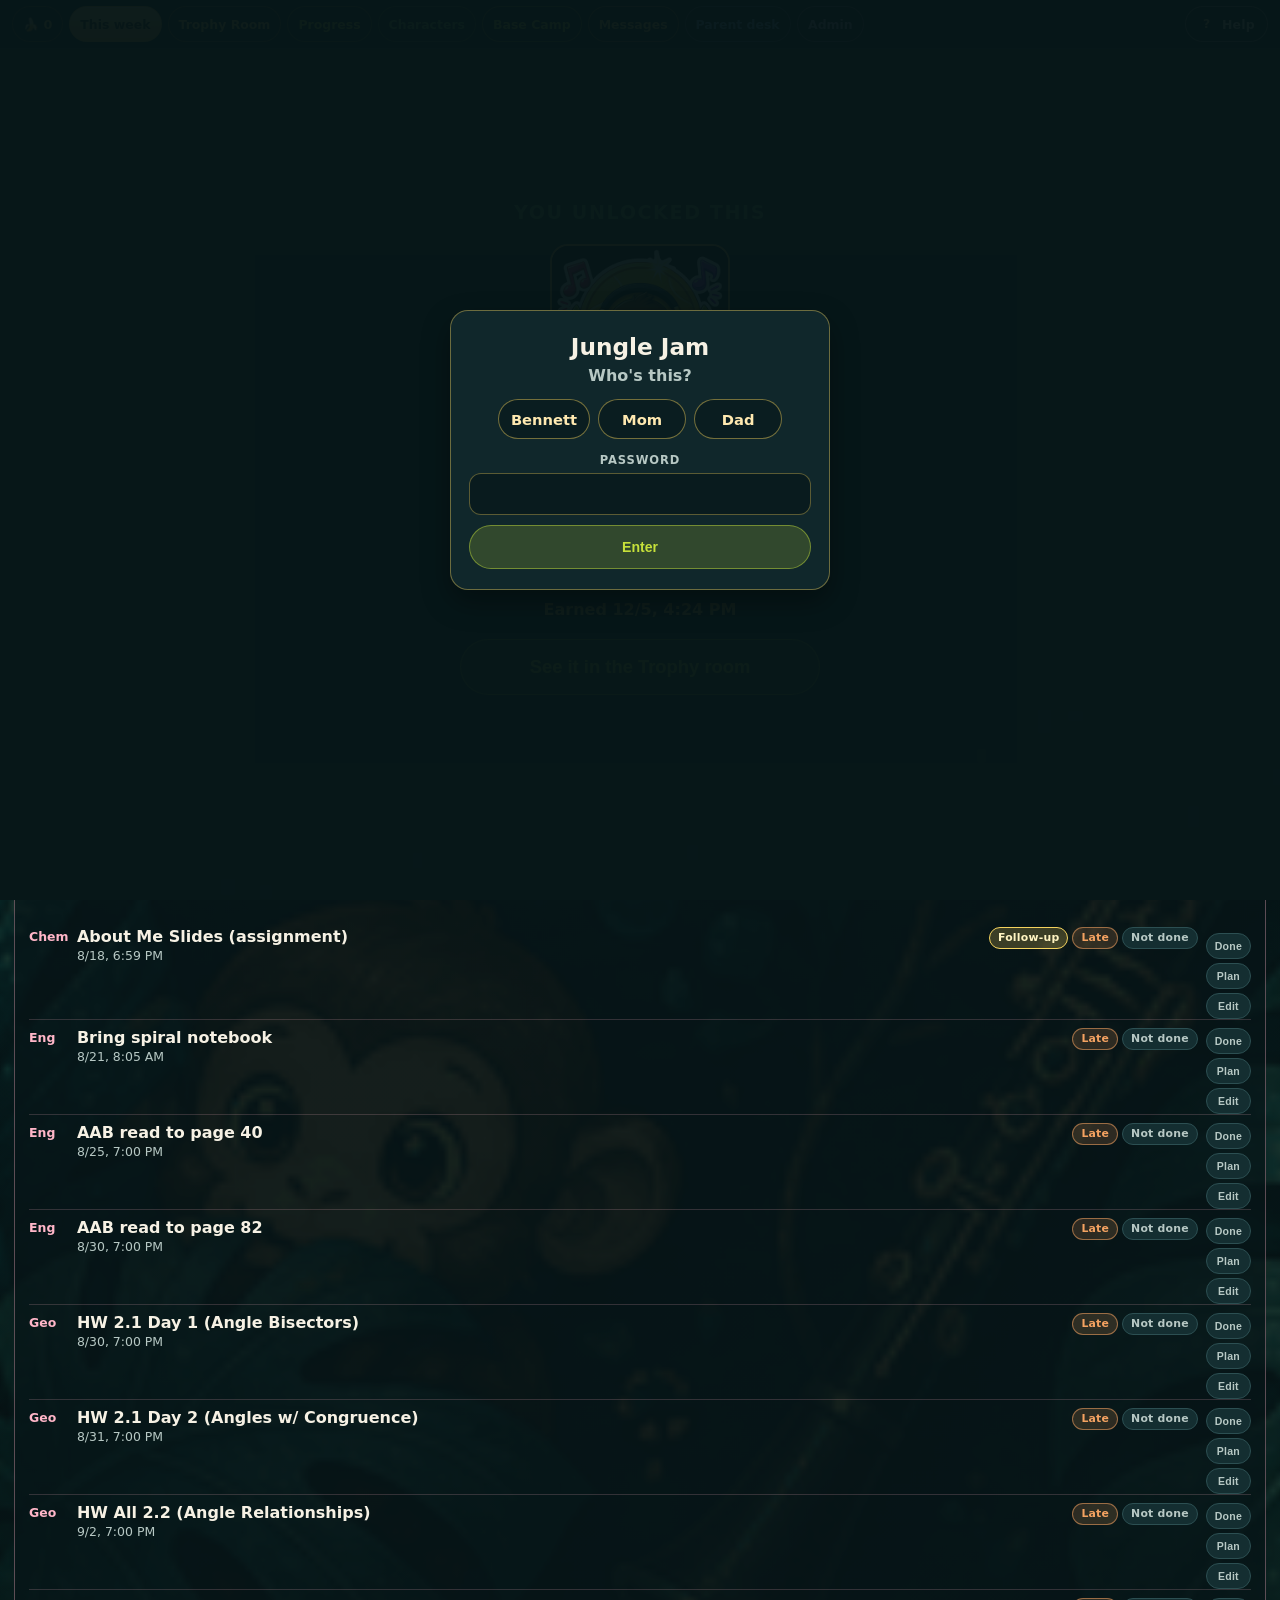
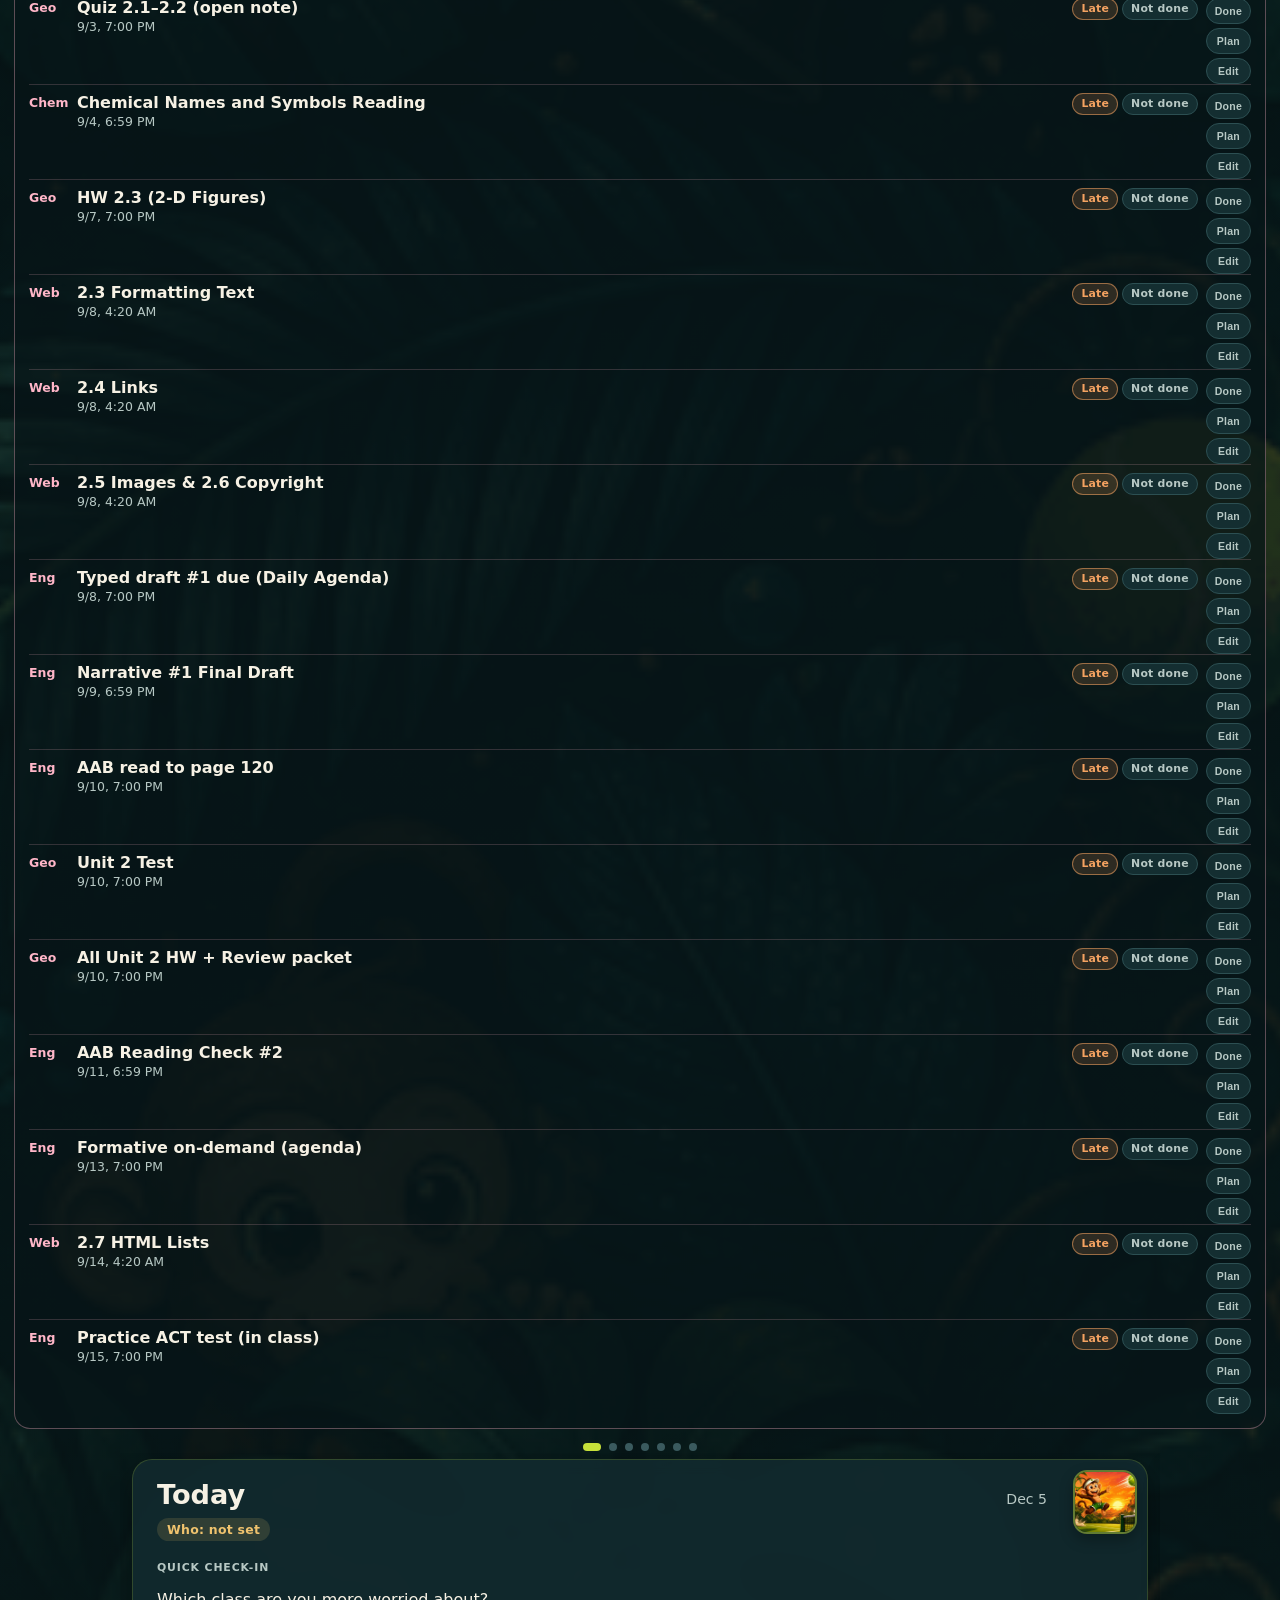
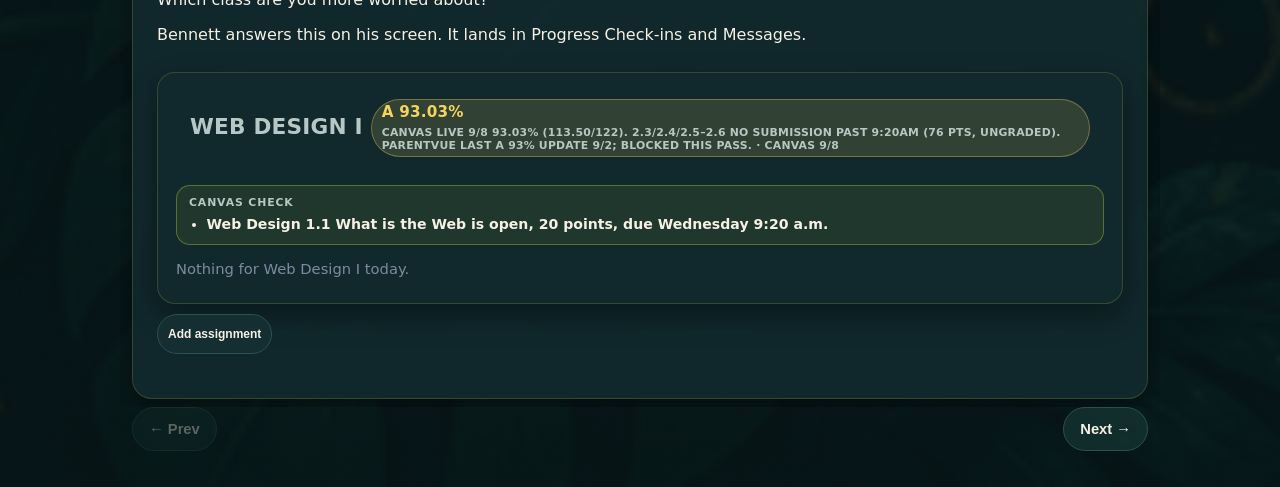
==== commit 505849e3: "Remove dead post-merge UI machinery and unhide live week notes. Delete unused Ask page chrome, alway" ====
--- a/index.html
+++ b/index.html
@@ -14,7 +14,6 @@
   <link rel="stylesheet" href="css/theme.css?v=179">
 </head>
 <body class="week-page">
-  <div class="note-field" id="notes" aria-hidden="true"></div>
   <button type="button" class="clarinet" id="clarinet" aria-label="Honk the clarinet">🎶</button>
 
   <header class="week-head">
--- a/css/theme.css
+++ b/css/theme.css
@@ -406,10 +406,8 @@
 
 html[data-site-view="bennett"] .admin-chip,
 html[data-site-view="bennett"] .parent-chip,
-html[data-site-view="bennett"] .refs-chip,
 html[data-site-view="mom"] .admin-chip,
 html[data-site-view="mom"] .parent-chip,
-html[data-site-view="mom"] .refs-chip,
 html[data-site-view="mom"] .egg-chip,
 html[data-site-view="bennett"] a[href="admin.html"],
 html[data-site-view="bennett"] a[href="parent.html"],
@@ -2423,19 +2421,6 @@
   line-height: 1;
 }
 
-.note-field {
-  display: none;
-  position: absolute;
-  inset: 0;
-  pointer-events: none;
-  overflow: hidden;
-  z-index: 0;
-}
-
-.note {
-  display: none;
-}
-
 /* treehouse walk-in + sheets */
 .sheet {
   position: fixed;
@@ -3308,71 +3293,6 @@
   color: var(--start);
 }
 
-.flip-row {
-  display: grid;
-  gap: 10px;
-}
-
-.item-grid { display: block; }
-
-.flip {
-  display: block;
-  height: 128px;
-  perspective: 800px;
-  cursor: pointer;
-  border: 0;
-  padding: 0;
-  background: transparent;
-  width: 100%;
-  color: inherit;
-}
-
-.flip-inner {
-  position: relative;
-  display: block;
-  height: 100%;
-  transform-style: preserve-3d;
-  transition: transform 0.45s ease;
-}
-
-.flip.on .flip-inner { transform: rotateY(180deg); }
-
-.flip-face {
-  position: absolute;
-  inset: 0;
-  border-radius: 14px;
-  padding: 14px;
-  backface-visibility: hidden;
-  display: flex;
-  align-items: center;
-  justify-content: center;
-  text-align: center;
-  font-weight: 650;
-}
-
-.flip-face.front {
-  background: #16363a;
-  border: 1px solid var(--line);
-}
-
-.flip-face.back {
-  background: #1d3f2a;
-  border: 1px solid rgba(198, 224, 58, 0.35);
-  transform: rotateY(180deg);
-}
-
-.quiz-item, .explain-block {
-  background: #10282a;
-  border: 1px solid var(--line);
-  border-radius: 12px;
-  padding: 10px 12px;
-  margin: 0 0 8px;
-}
-
-.quiz-item button {
-  margin-top: 8px;
-}
-
 /* toast + confetti */
 .toast {
   position: fixed;
@@ -3439,19 +3359,6 @@
 
 .progress-hud {
   grid-template-columns: max-content minmax(0, 1fr) max-content;
-}
-
-.progress-tagline {
-  margin: 0;
-  color: var(--muted);
-  font-size: 0.72rem;
-  font-weight: 650;
-  min-width: 0;
-}
-
-.hud-bar .progress-tagline,
-.progress-hud .progress-tagline {
-  display: none;
 }
 
 .checkin-today {
@@ -3853,7 +3760,6 @@
   .dash { height: auto; gap: 8px; }
   .class-pane { overflow: visible; }
   .class-list { overflow: visible; }
-  .progress-tagline { display: none; }
   body.progress-page .progress-hud {
     grid-template-columns: max-content minmax(0, 1fr) max-content;
     grid-template-areas:
@@ -4112,16 +4018,6 @@
   line-height: 1.45;
 }
 
-.messages-sync {
-  margin: 0 0 12px;
-  padding: 8px 10px;
-  border-radius: 10px;
-  background: rgba(244, 162, 97, 0.14);
-  color: var(--orange);
-  font-size: 0.8rem;
-  font-weight: 650;
-}
-
 .messages-empty {
   padding: 28px 18px;
   border-radius: 18px;
@@ -4506,12 +4402,6 @@
   78%, 88% { transform: translateX(4px); }
 }
 
-@keyframes note-drift {
-  0% { transform: translateY(110vh) rotate(0deg); opacity: 0; }
-  10% { opacity: 1; }
-  100% { transform: translateY(-20vh) rotate(30deg); opacity: 0; }
-}
-
 @keyframes toast-in {
   from { transform: translateY(10px); opacity: 0; }
   to { transform: translateY(0); opacity: 1; }
@@ -4547,9 +4437,6 @@
   }
   .peek-monkey { transform: none; }
   .hidden-ball { opacity: 0.7; }
-  .flip.on .flip-inner { transform: none; }
-  .flip.on .flip-face.front { display: none; }
-  .flip.on .flip-face.back { transform: none; position: relative; }
   .egg.is-butt .egg-shell { transform: none; }
   .egg.is-butt .egg-face { display: none; }
   .egg.is-butt .egg-butt { transform: none; position: relative; }
@@ -4581,13 +4468,6 @@
   .trophy-order-list:not(.is-empty) {
     grid-template-columns: 1fr 1fr 1fr;
   }
-  .flip-row { grid-template-columns: 1fr 1fr; }
-  .item-grid {
-    display: grid;
-    grid-template-columns: 1fr 1fr;
-    gap: 4px 28px;
-  }
-  body.week-page .item-grid,
   body.week-page .class-pane-stack {
     display: block;
   }
@@ -5772,7 +5652,6 @@
 }
 
 body.story-page,
-body.ask-page,
 body.admin-page {
   min-height: 100dvh;
   background:
@@ -5795,8 +5674,7 @@
   pointer-events: none;
 }
 
-.story-wrap,
-.ask-wrap {
+.story-wrap {
   max-width: 720px;
   margin: 0 auto;
   padding: 10px 14px 40px;
@@ -6308,21 +6186,6 @@
   white-space: nowrap;
 }
 
-.ask-lead {
-  color: var(--muted);
-  font-size: 0.88rem;
-  margin: 0 0 12px;
-}
-
-.ask-title-label {
-  display: block;
-  font-size: 0.78rem;
-  font-weight: 700;
-  color: var(--muted);
-  margin-bottom: 12px;
-}
-
-.ask-title-label input,
 .ask-form textarea {
   width: 100%;
   margin-top: 4px;
@@ -6395,26 +6258,6 @@
   .sound-grid { grid-template-columns: 1fr 1fr 1fr; }
   .story-art img,
   .story-art video { max-height: none; }
-}
-
-.refs-chip {
-  display: inline-flex;
-  align-items: center;
-  min-height: 36px;
-  min-width: 36px;
-  border-radius: 999px;
-  border: 1px solid rgba(118, 199, 89, 0.45);
-  background: rgba(118, 199, 89, 0.12);
-  color: var(--ace);
-  font-weight: 750;
-  font-size: 0.78rem;
-  padding: 0 10px;
-  text-decoration: none;
-  white-space: nowrap;
-}
-
-.refs-chip.on {
-  background: rgba(118, 199, 89, 0.24);
 }
 
 .refs-wrap {
@@ -6582,7 +6425,6 @@
 body.basecamp-page .banner-wrap img { height: 40px; }
 body.basecamp-page .banner-title h1 { font-size: 0.92rem; }
 body.basecamp-page .banner-title p { display: none; }
-body.basecamp-page .progress-tagline { display: none; }
 
 body.basecamp-page .bananas,
 body.basecamp-page .hud-nav a,
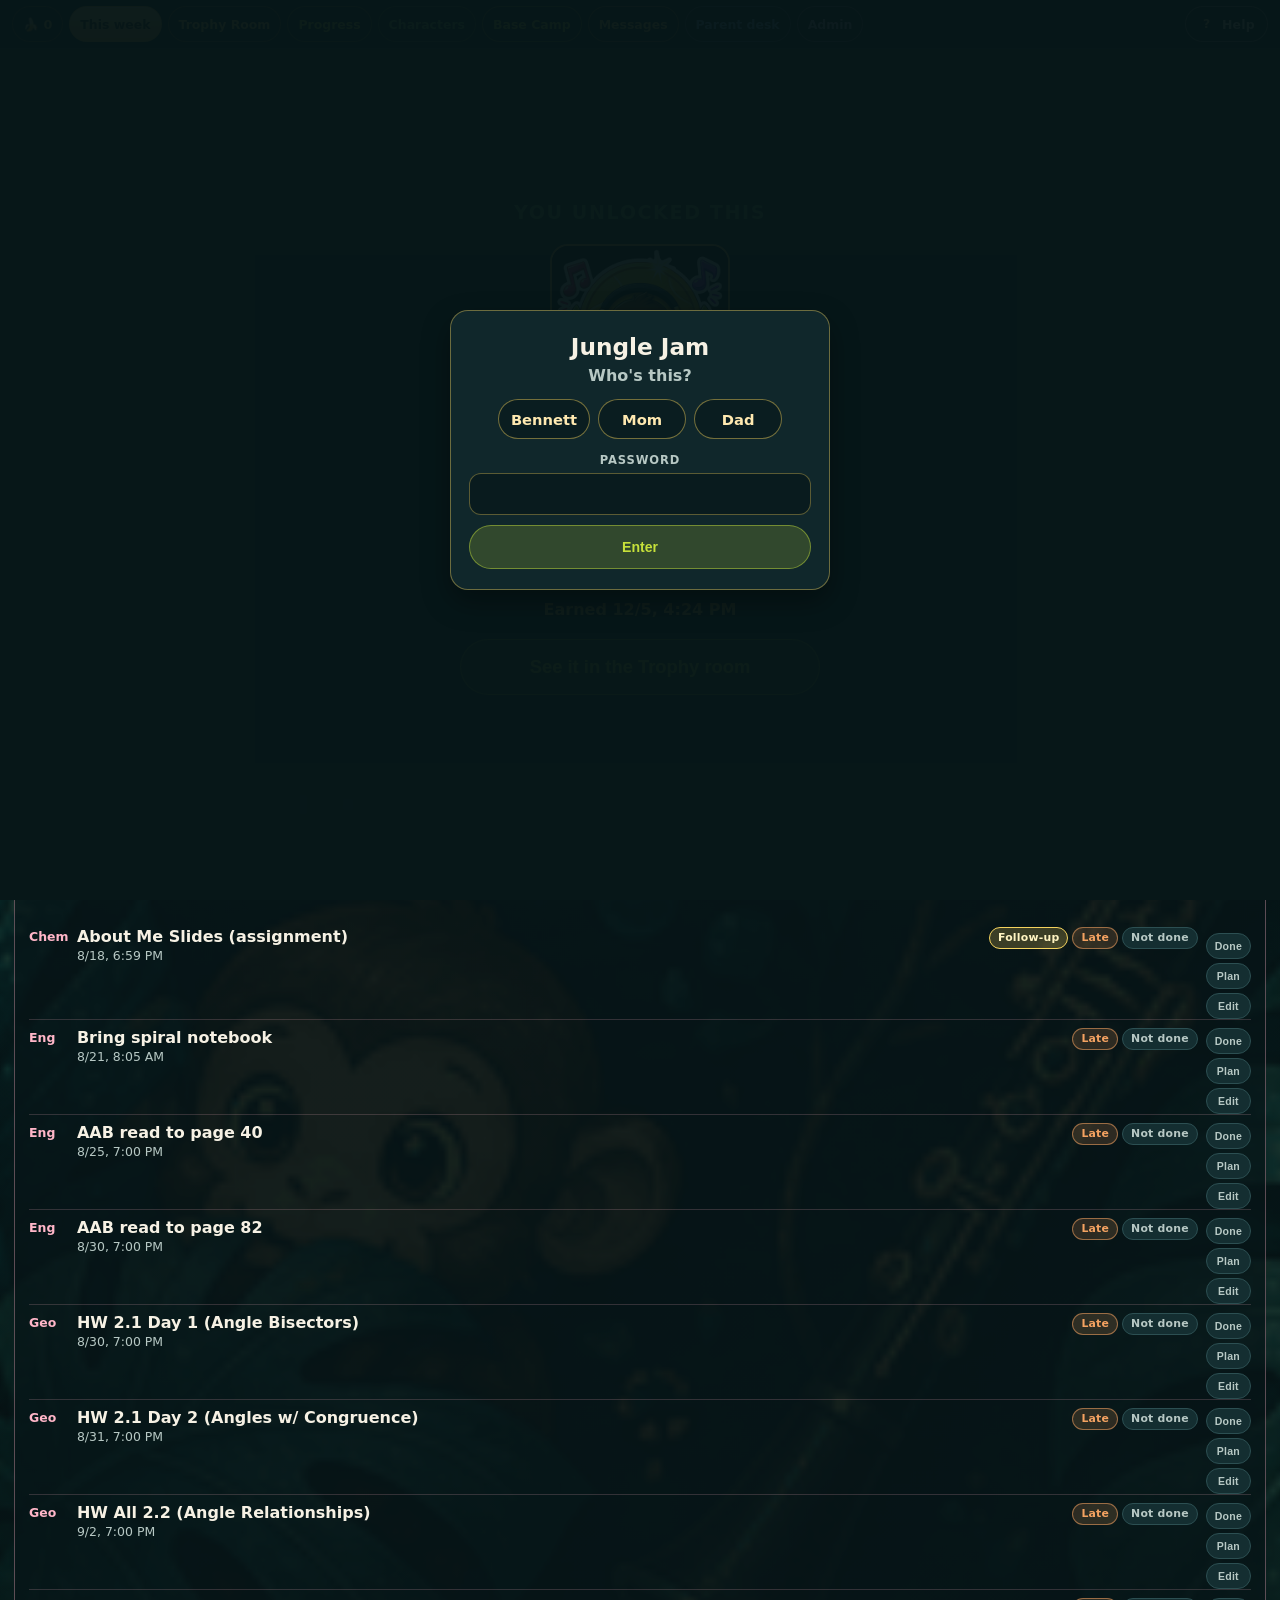
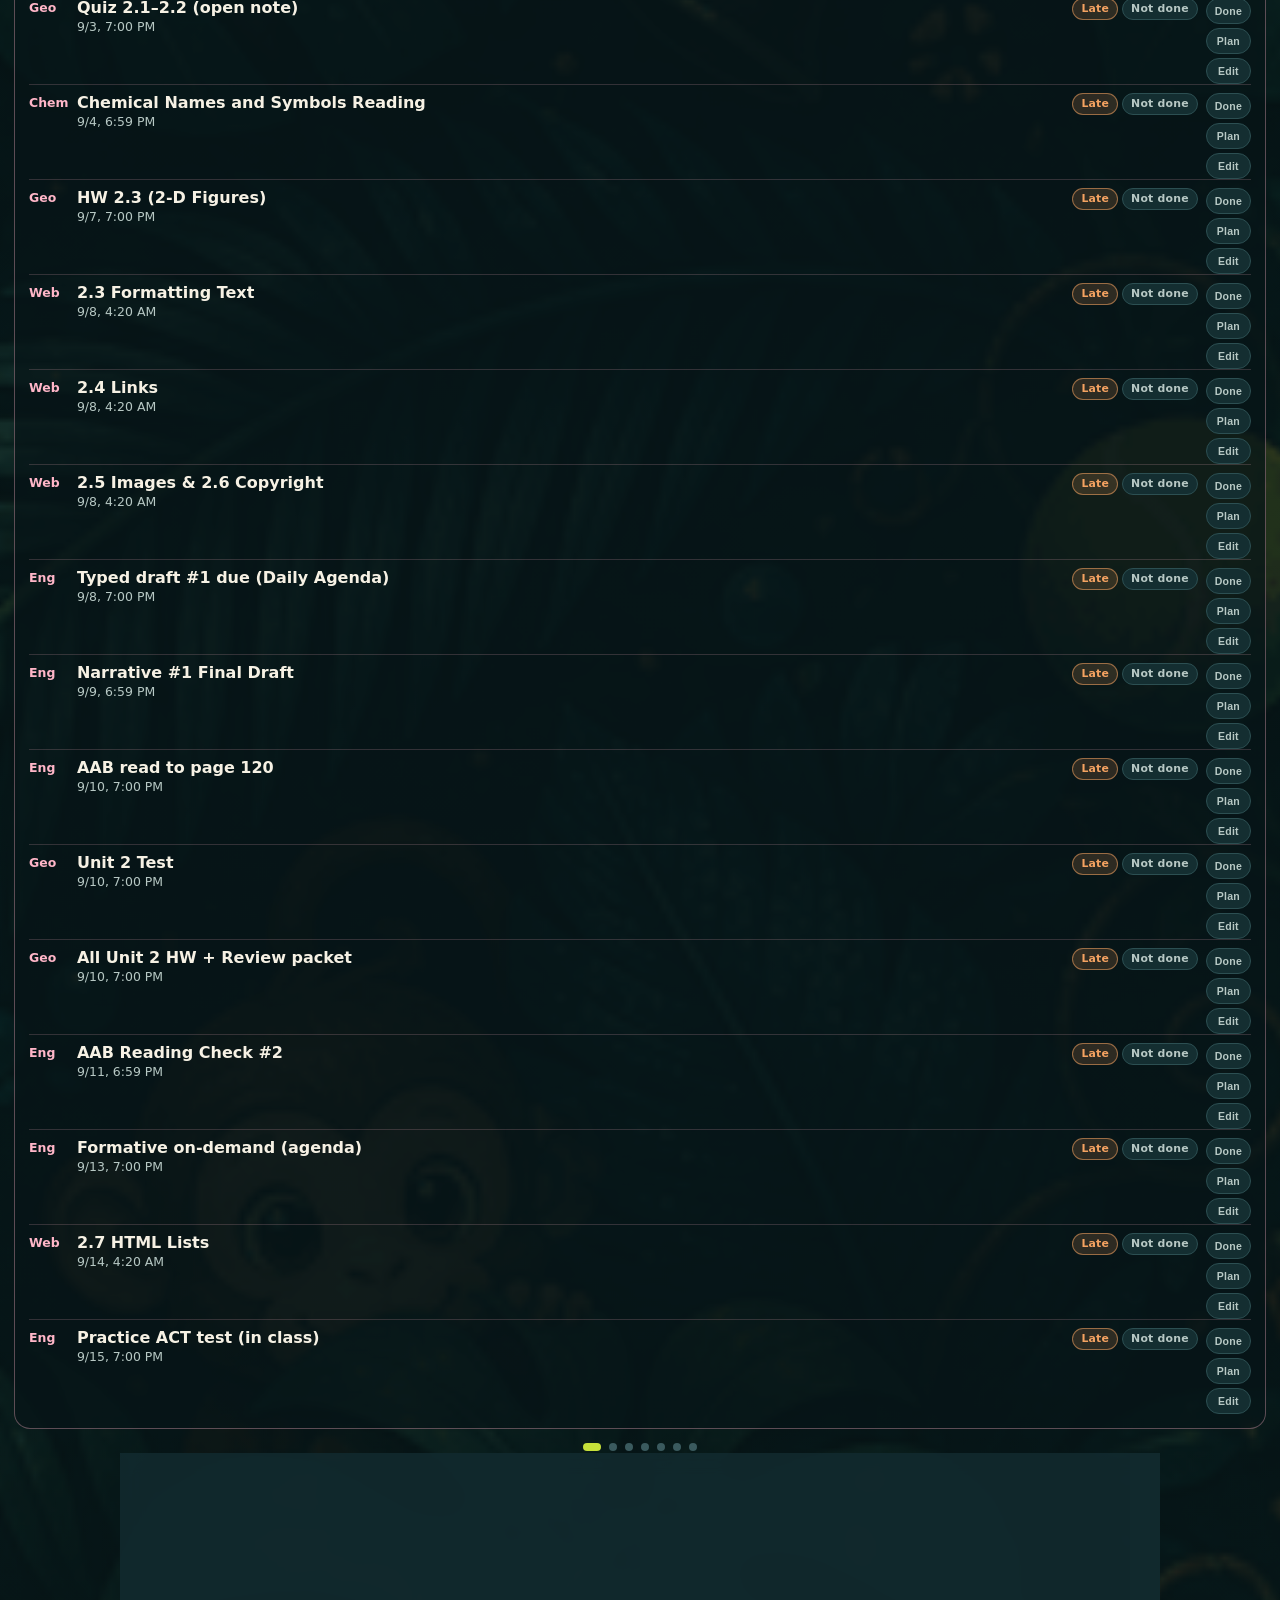
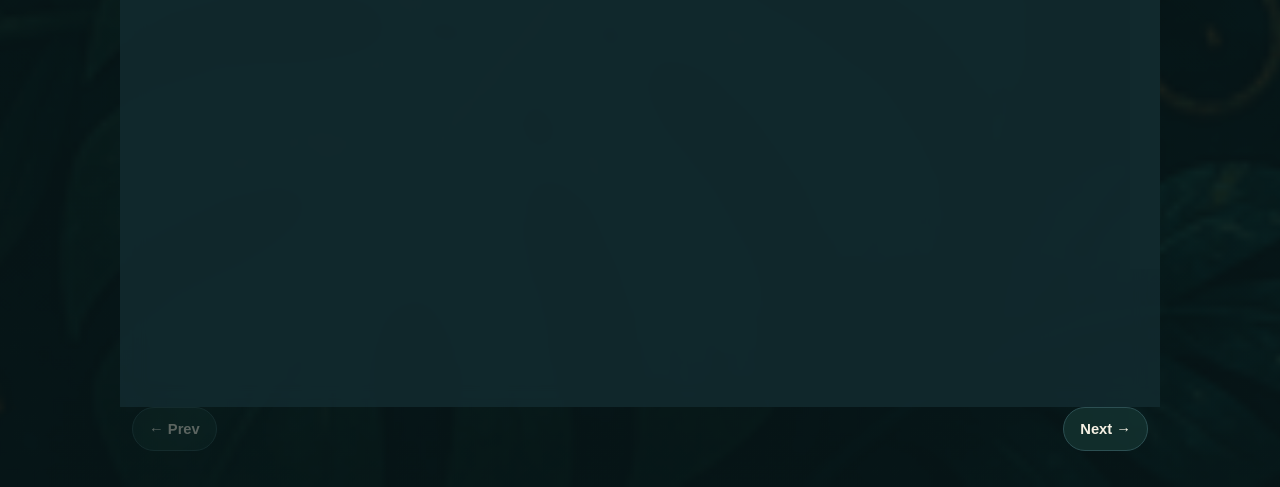
==== commit e9124794: "Remove unread JSON keys and fix Strength grade classId. Delete secret, currency.singular, gradesNote" ====
--- a/index.html
+++ b/index.html
@@ -14,6 +14,7 @@
   <link rel="stylesheet" href="css/theme.css?v=179">
 </head>
 <body class="week-page">
+  <div class="note-field" id="notes" aria-hidden="true"></div>
   <button type="button" class="clarinet" id="clarinet" aria-label="Honk the clarinet">🎶</button>
 
   <header class="week-head">
@@ -156,7 +157,6 @@
 {
   "currency": {
     "name": "bananas",
-    "singular": "banana",
     "emoji": "🍌"
   },
   "achievements": [
@@ -218,7 +218,6 @@
       "how": "Easter egg. Tap the banner band five times.",
       "incentive": "A goofy dance from a parent",
       "icon": "banana",
-      "secret": true,
       "reward": 25,
       "unlocksGame": "egg",
       "unlock": { "type": "easter_egg", "egg": "banner-monkey" }
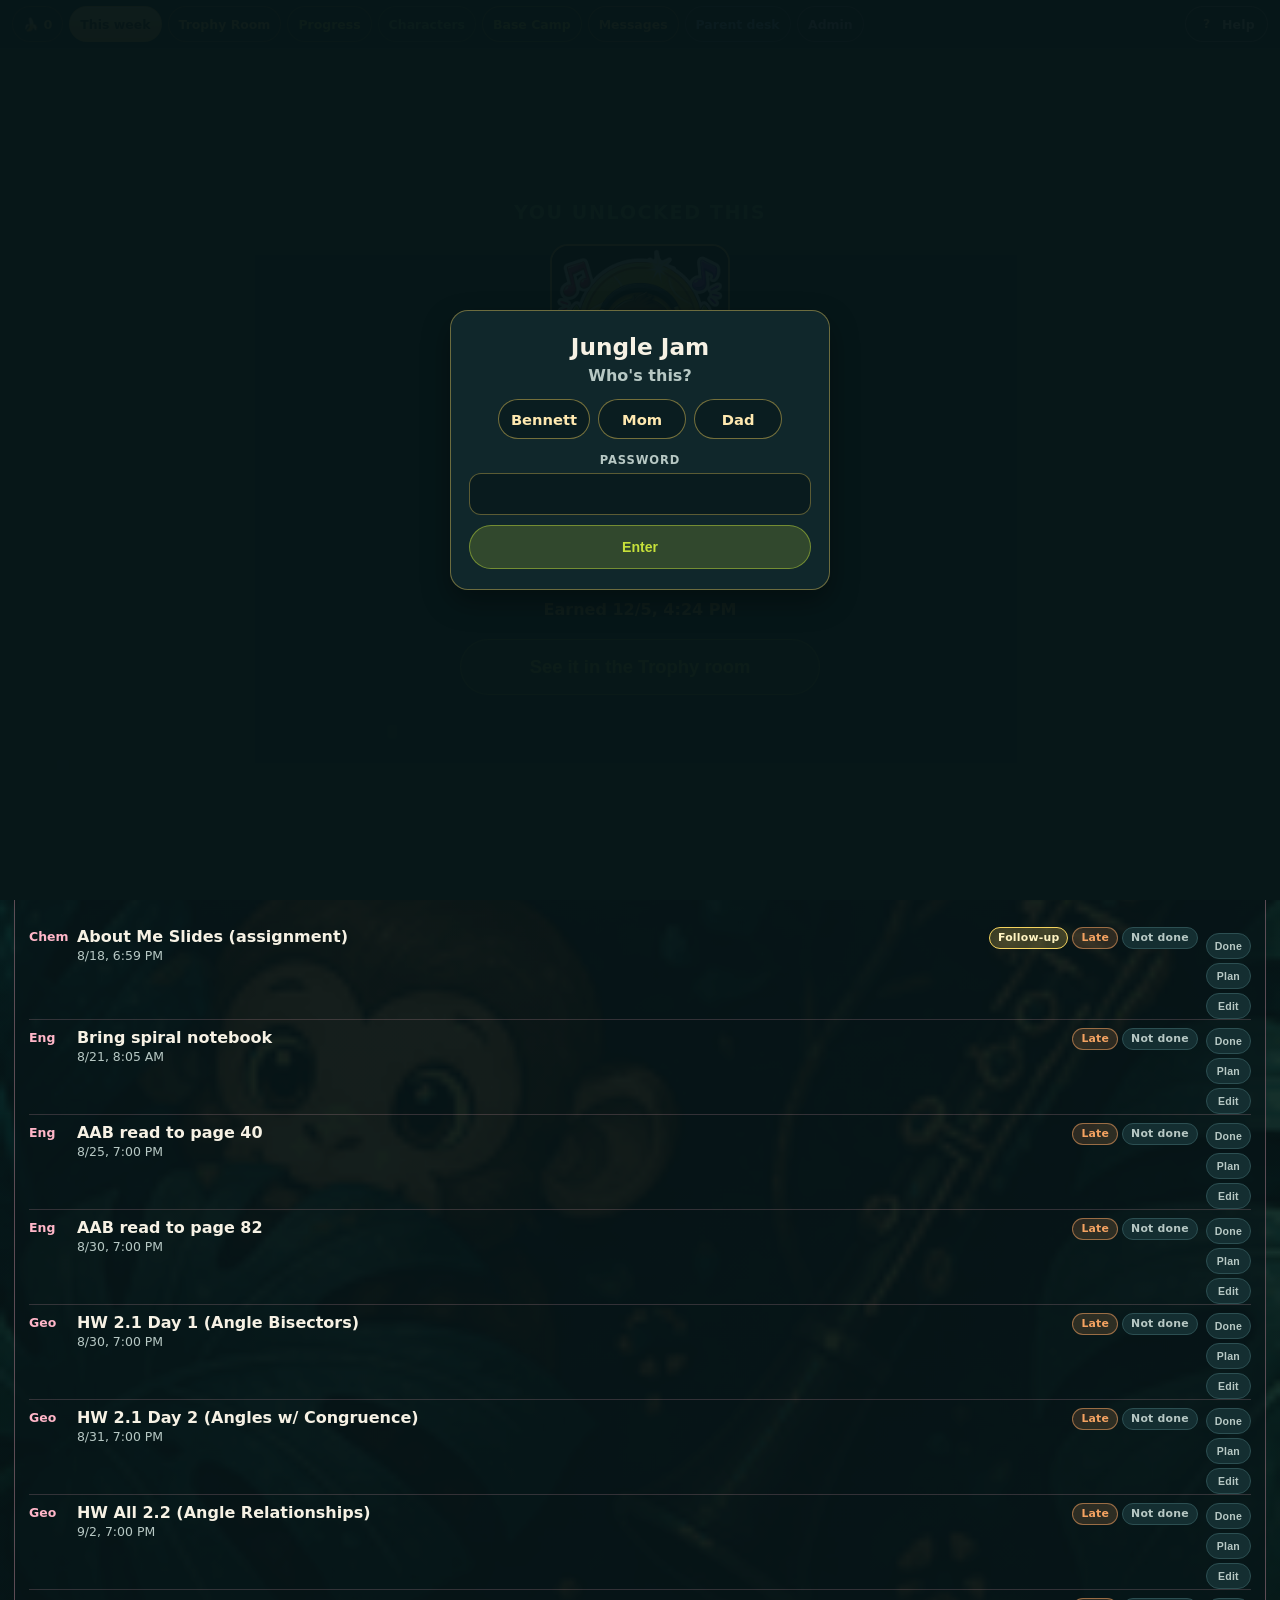
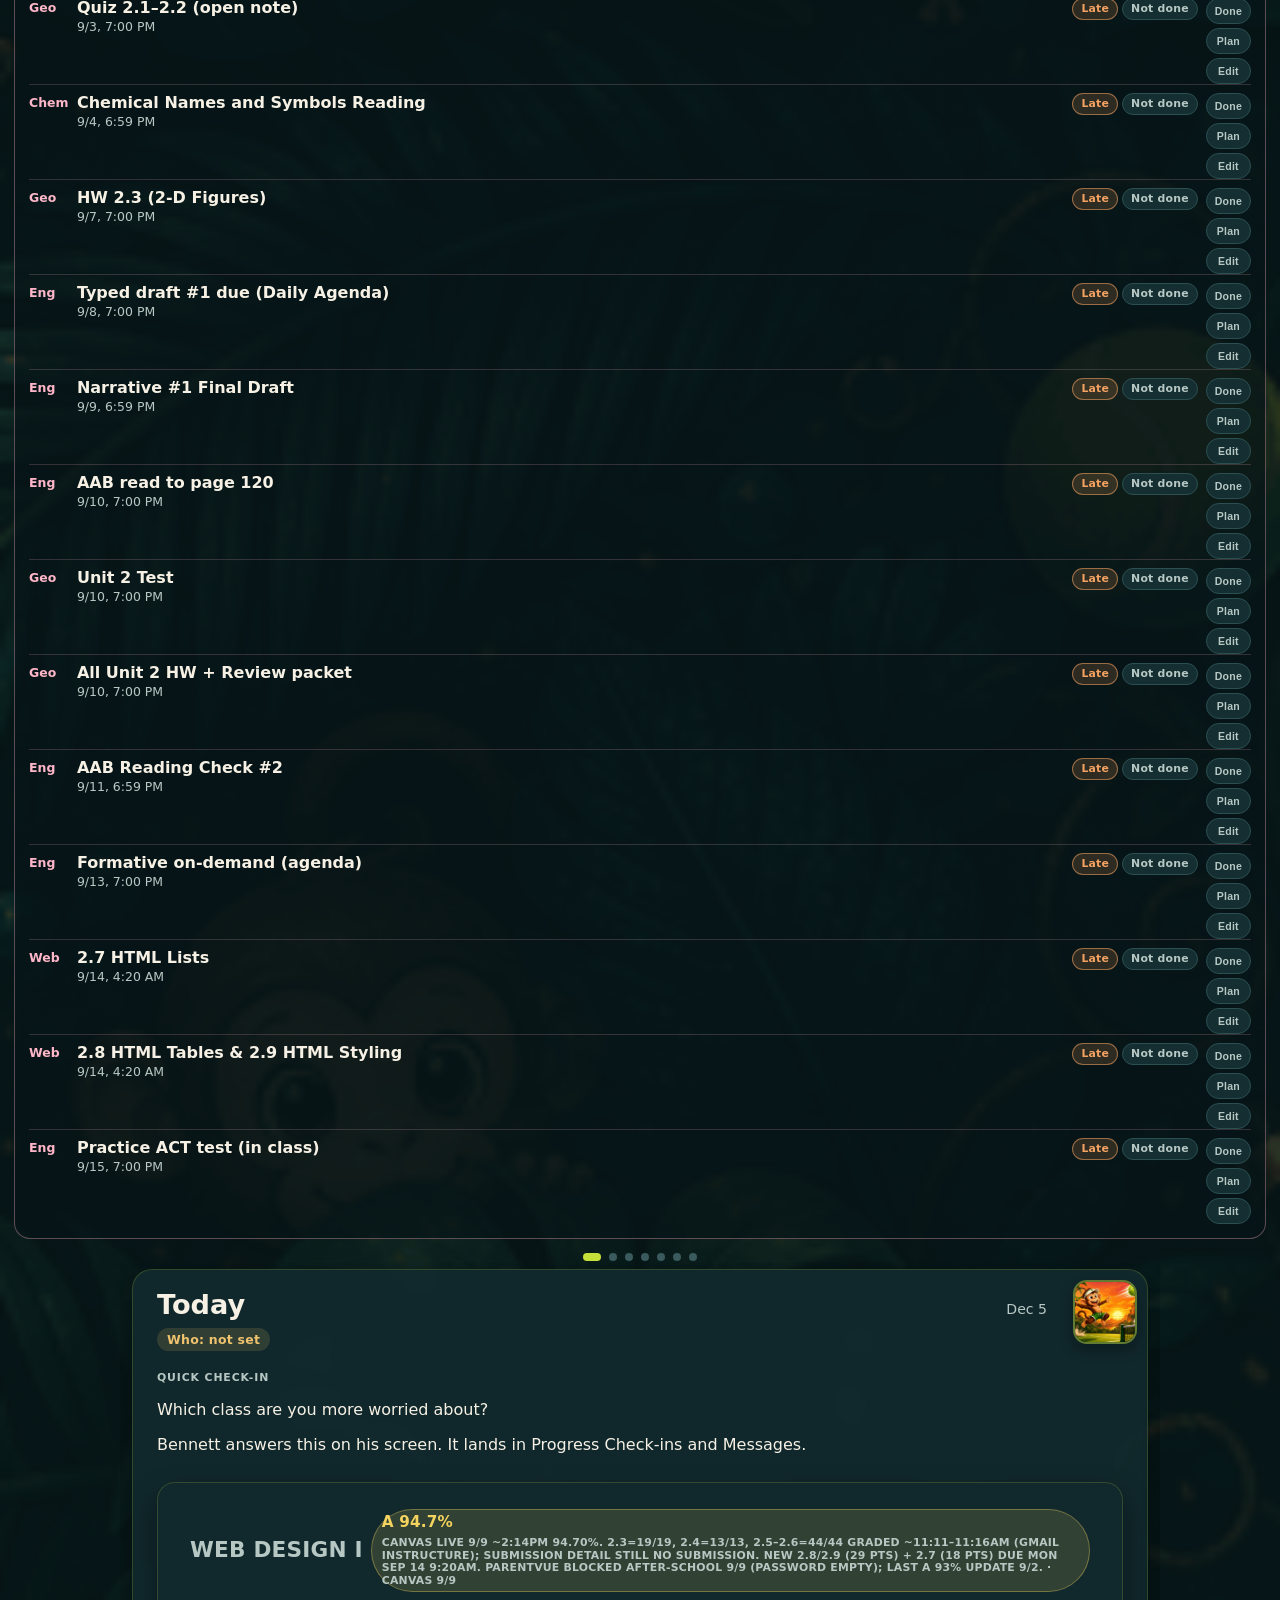
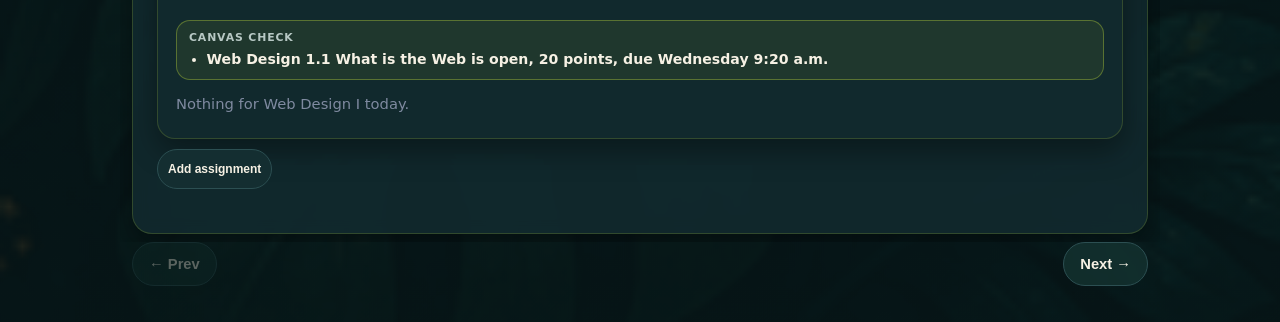
==== commit 7d4b5e3e: "Persist the daily story reward until Bennett dismisses it on This Week. recordStoryDay writes pendin" ====
--- a/index.html
+++ b/index.html
@@ -4,14 +4,14 @@
   <meta charset="utf-8">
   <meta name="viewport" content="width=device-width, initial-scale=1, viewport-fit=cover">
   <meta http-equiv="Cache-Control" content="no-cache, no-store, must-revalidate">
-  <script src="js/update.js?v=179"></script>
+  <script src="js/update.js?v=180"></script>
   <meta name="apple-mobile-web-app-capable" content="yes">
   <meta name="theme-color" content="#071618">
   <title>Jungle Jam · This week</title>
-  <link rel="icon" type="image/png" sizes="32x32" href="img/favicon-32.png?v=179">
-  <link rel="icon" type="image/png" sizes="16x16" href="img/favicon-16.png?v=179">
-  <link rel="apple-touch-icon" sizes="180x180" href="img/apple-touch-icon.png?v=179">
-  <link rel="stylesheet" href="css/theme.css?v=179">
+  <link rel="icon" type="image/png" sizes="32x32" href="img/favicon-32.png?v=180">
+  <link rel="icon" type="image/png" sizes="16x16" href="img/favicon-16.png?v=180">
+  <link rel="apple-touch-icon" sizes="180x180" href="img/apple-touch-icon.png?v=180">
+  <link rel="stylesheet" href="css/theme.css?v=180">
 </head>
 <body class="week-page">
   <div class="note-field" id="notes" aria-hidden="true"></div>
@@ -74,7 +74,7 @@
   </div>
   <button type="button" class="hidden-ball" id="hidden-ball" aria-label="Hidden tennis ball"></button>
   <button type="button" class="hidden-frog" id="hidden-frog" data-egg="horned-frog" aria-label="Hidden horned frog">
-    <img src="img/story/horned-frog-egg.png?v=179" alt="" width="40" height="40">
+    <img src="img/story/horned-frog-egg.png?v=180" alt="" width="40" height="40">
   </button>
 
   <div class="shelf" id="shelf">
@@ -157,6 +157,7 @@
 {
   "currency": {
     "name": "bananas",
+    "singular": "banana",
     "emoji": "🍌"
   },
   "achievements": [
@@ -218,6 +219,7 @@
       "how": "Easter egg. Tap the banner band five times.",
       "incentive": "A goofy dance from a parent",
       "icon": "banana",
+      "secret": true,
       "reward": 25,
       "unlocksGame": "egg",
       "unlock": { "type": "easter_egg", "egg": "banner-monkey" }
@@ -317,10 +319,10 @@
   "streaks": {}
 }
   </script>
-  <script src="js/build.js?v=179"></script>
-  <script src="js/game.js?v=179"></script>
-  <script src="js/telemetry.js?v=179"></script>
-  <script src="js/tutor.js?v=179"></script>
-  <script src="js/week.js?v=179"></script>
+  <script src="js/build.js?v=180"></script>
+  <script src="js/game.js?v=180"></script>
+  <script src="js/telemetry.js?v=180"></script>
+  <script src="js/tutor.js?v=180"></script>
+  <script src="js/week.js?v=180"></script>
 </body>
 </html>
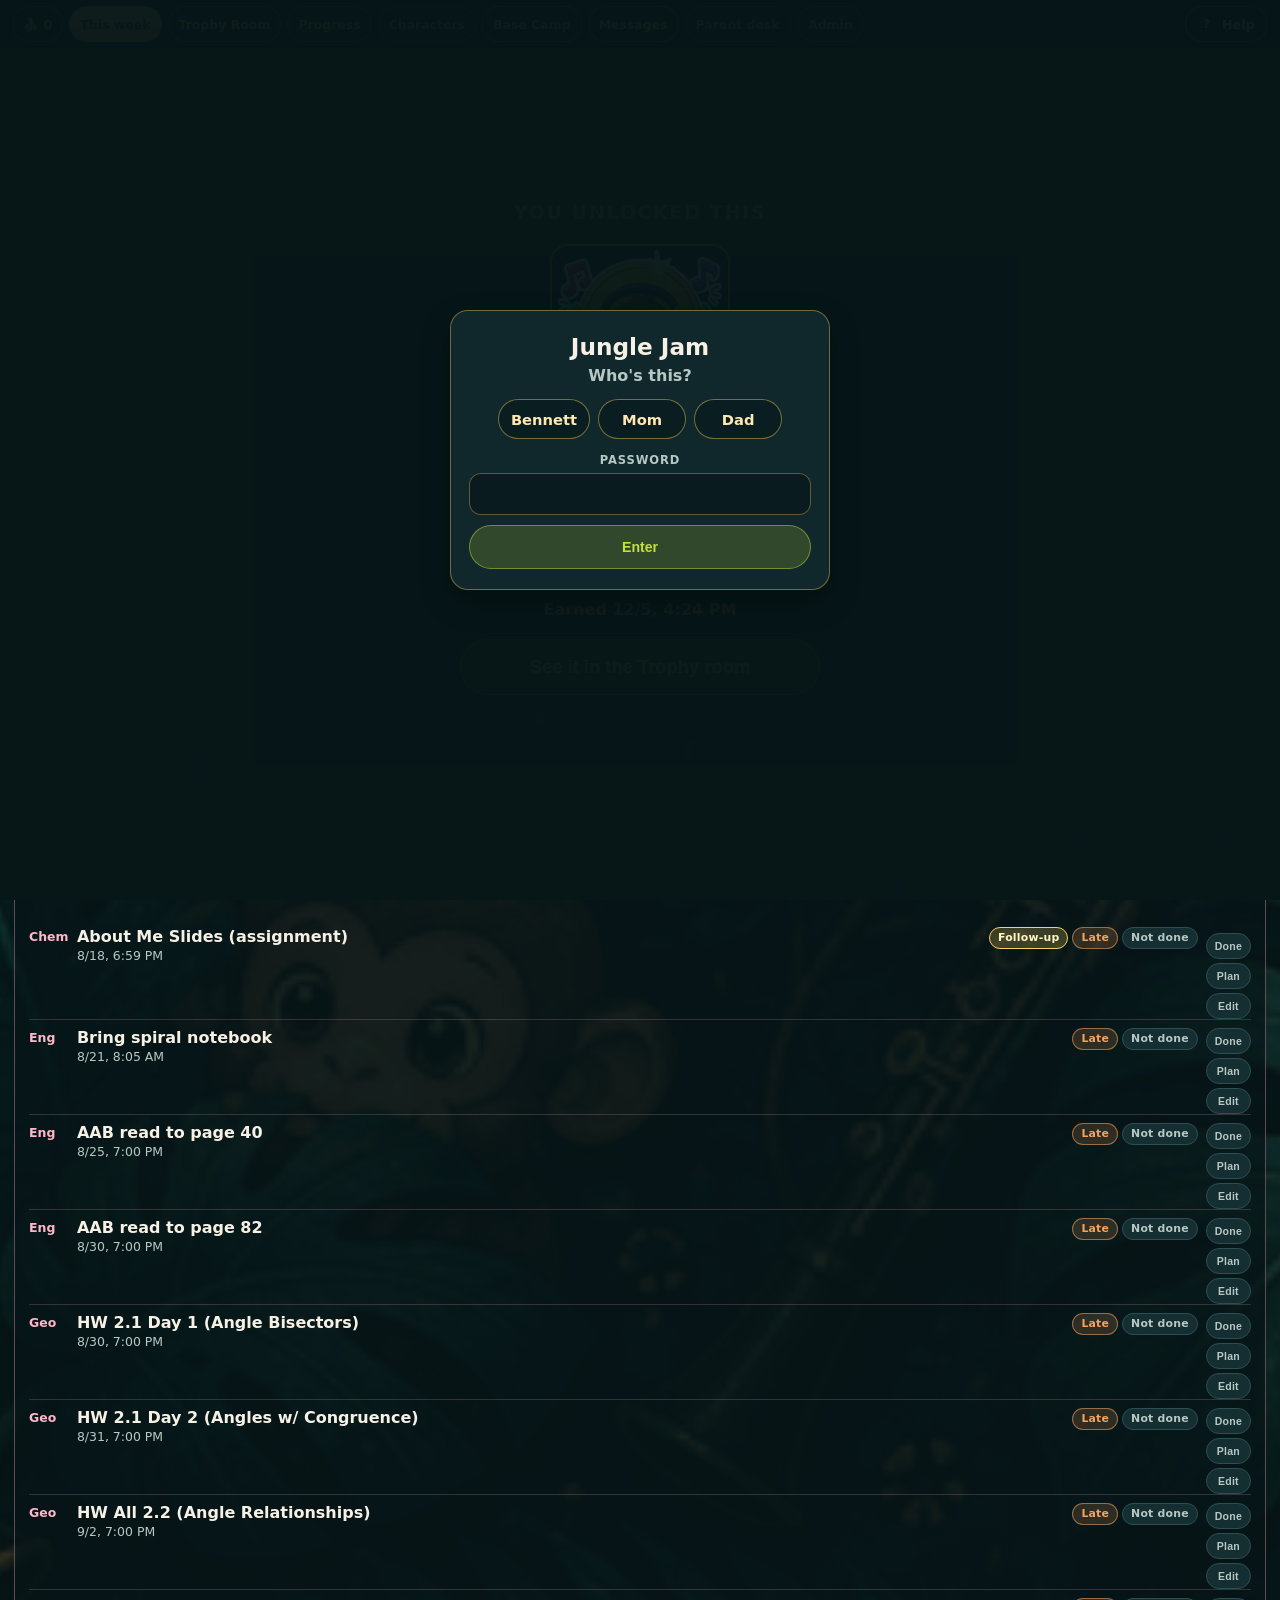
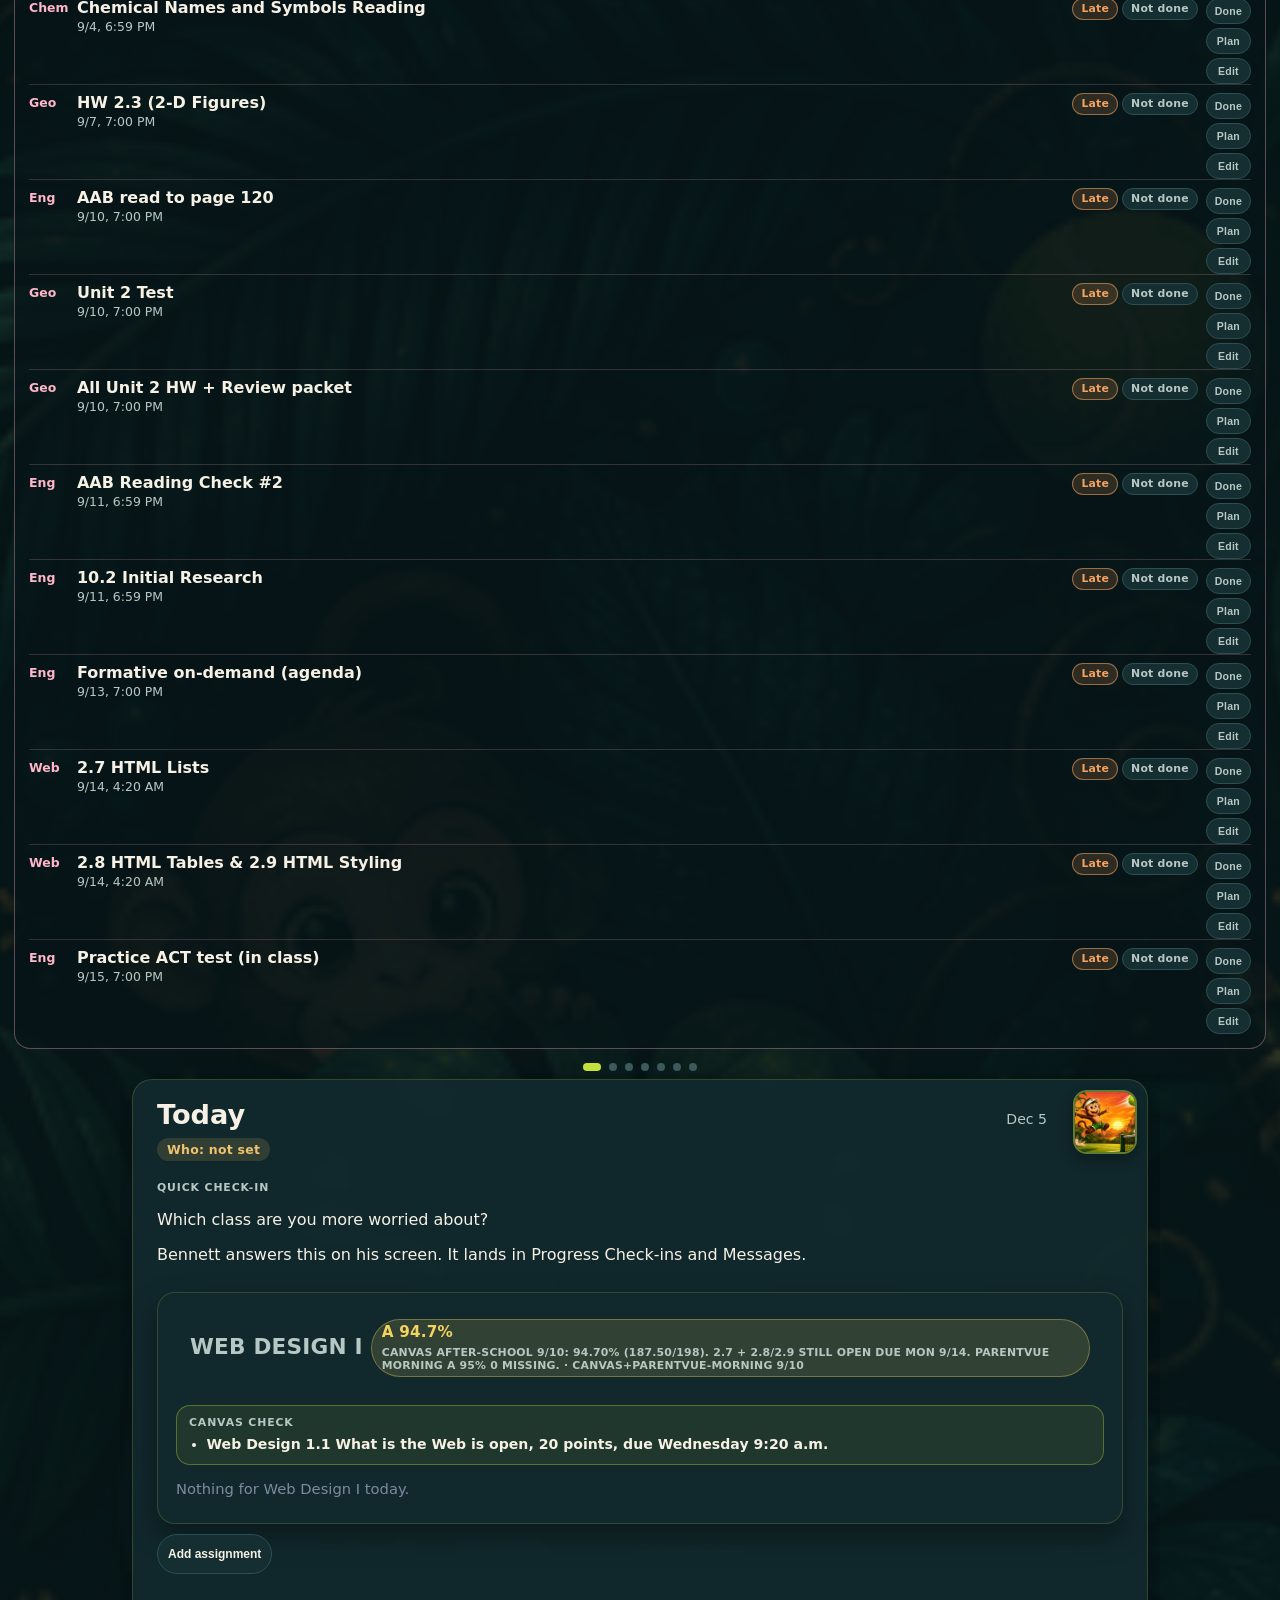
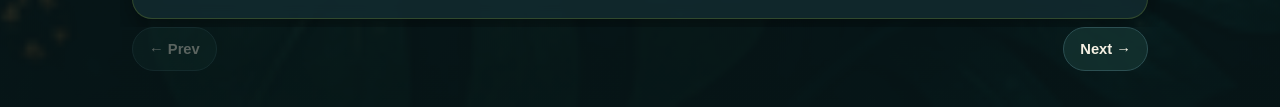
==== commit a52ecd92: "Merge e9124794f50172353b30e299f3962deb97aee8a1 into 62183f36c9c8e00fe95f2fdfc3a77cbc3f08ec1c" ====
--- a/index.html
+++ b/index.html
@@ -157,7 +157,6 @@
 {
   "currency": {
     "name": "bananas",
-    "singular": "banana",
     "emoji": "🍌"
   },
   "achievements": [
@@ -219,7 +218,6 @@
       "how": "Easter egg. Tap the banner band five times.",
       "incentive": "A goofy dance from a parent",
       "icon": "banana",
-      "secret": true,
       "reward": 25,
       "unlocksGame": "egg",
       "unlock": { "type": "easter_egg", "egg": "banner-monkey" }
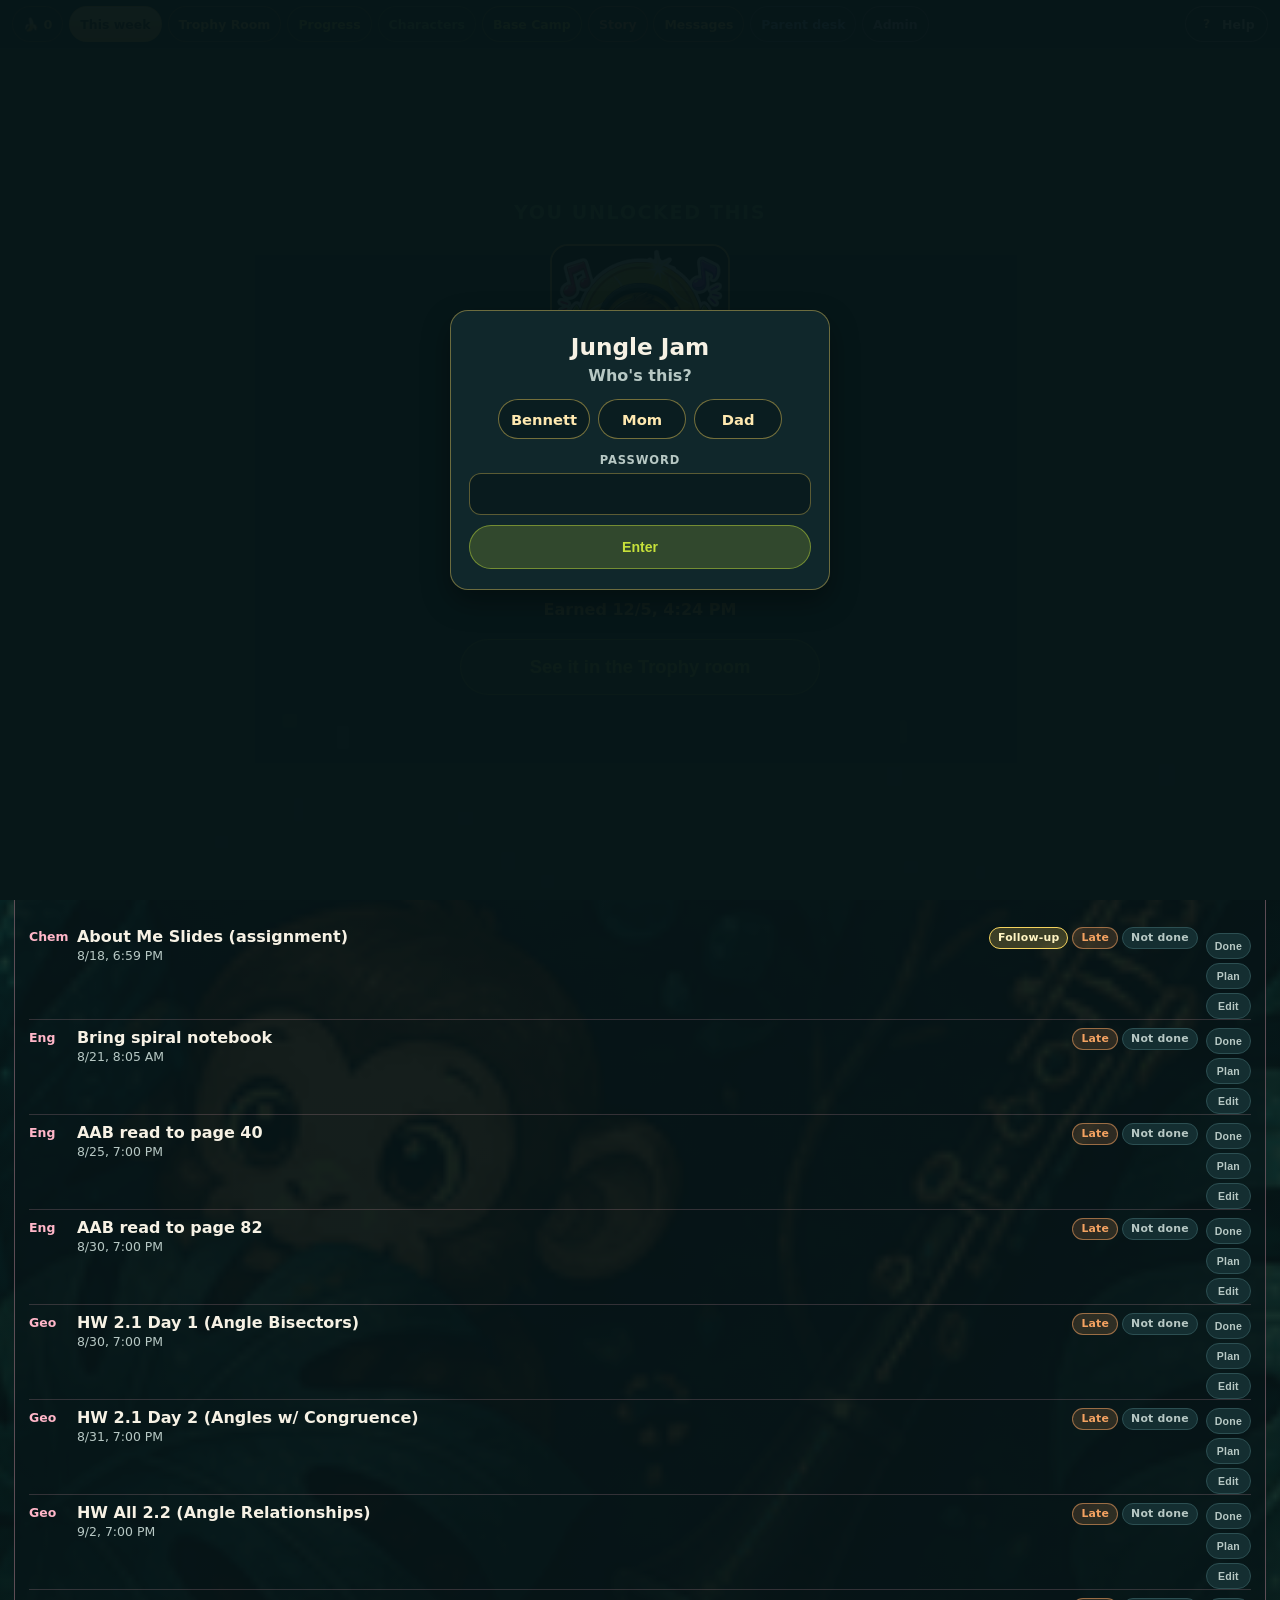
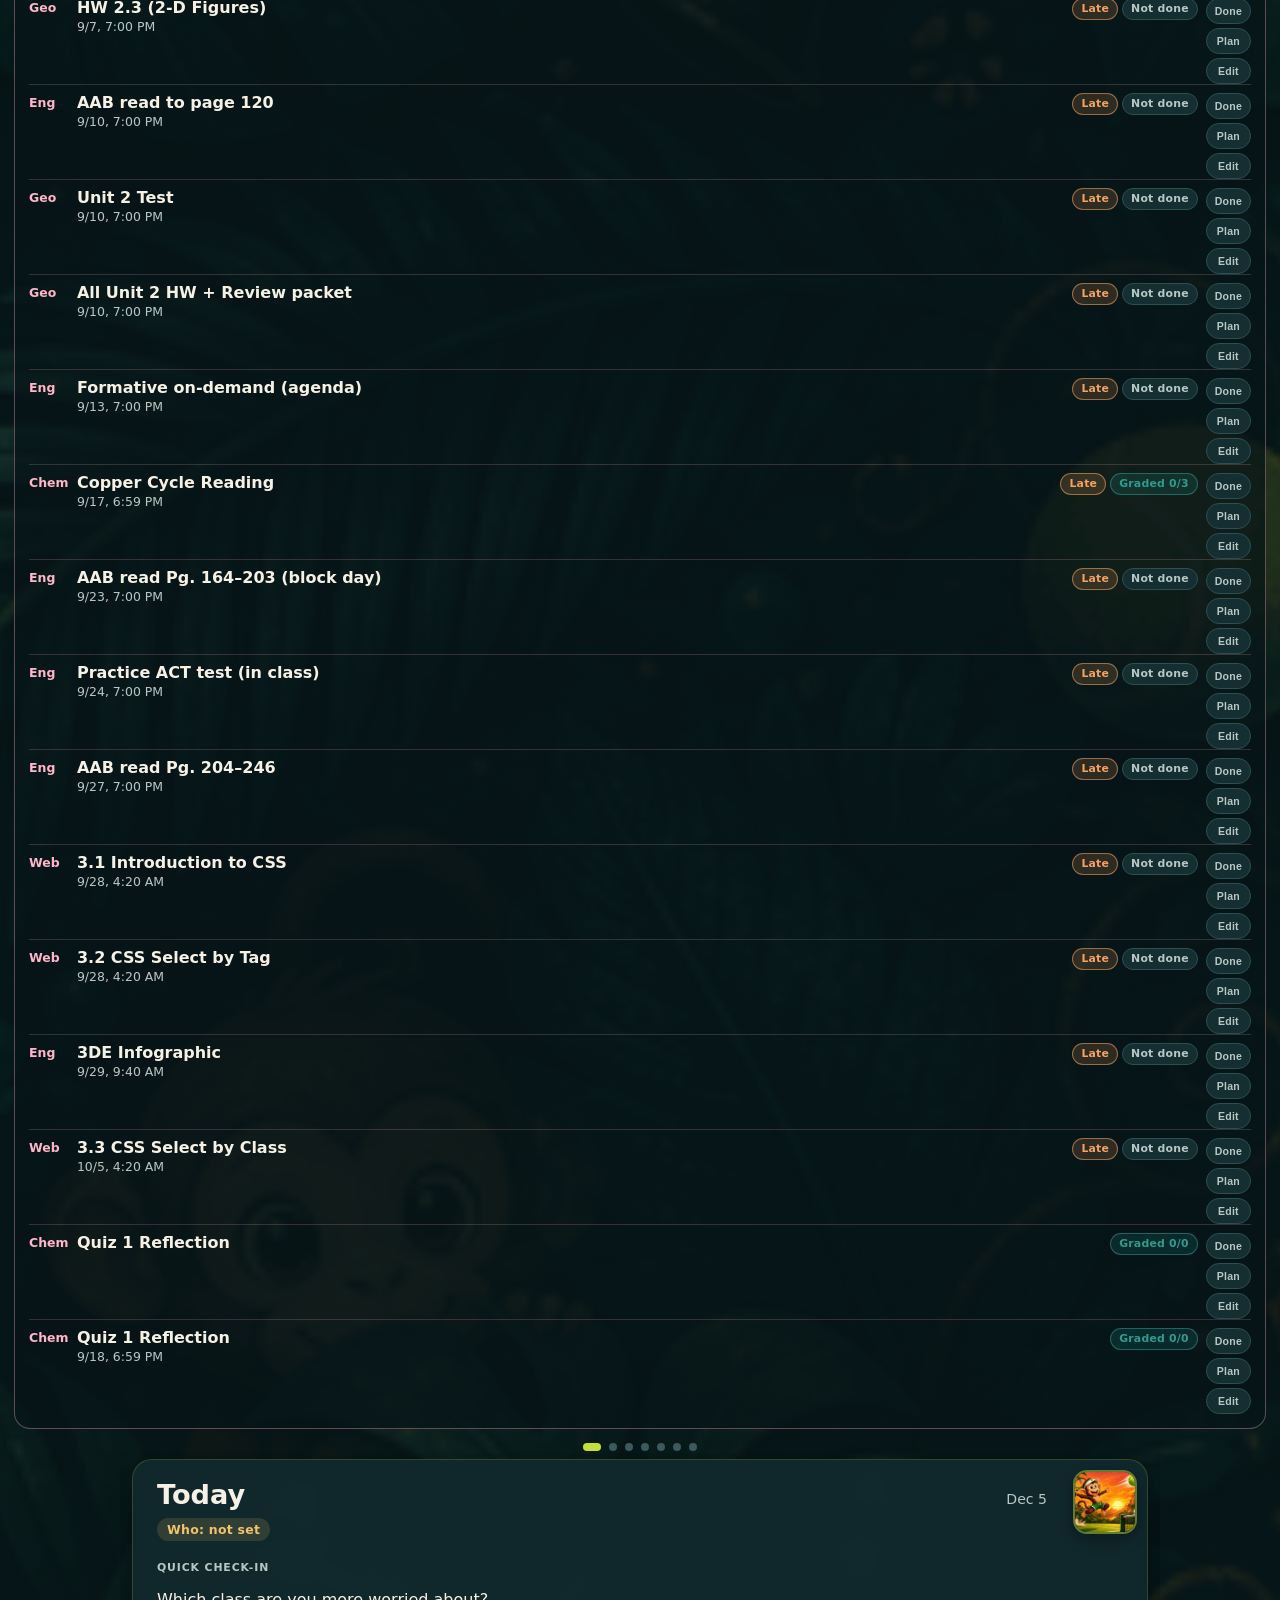
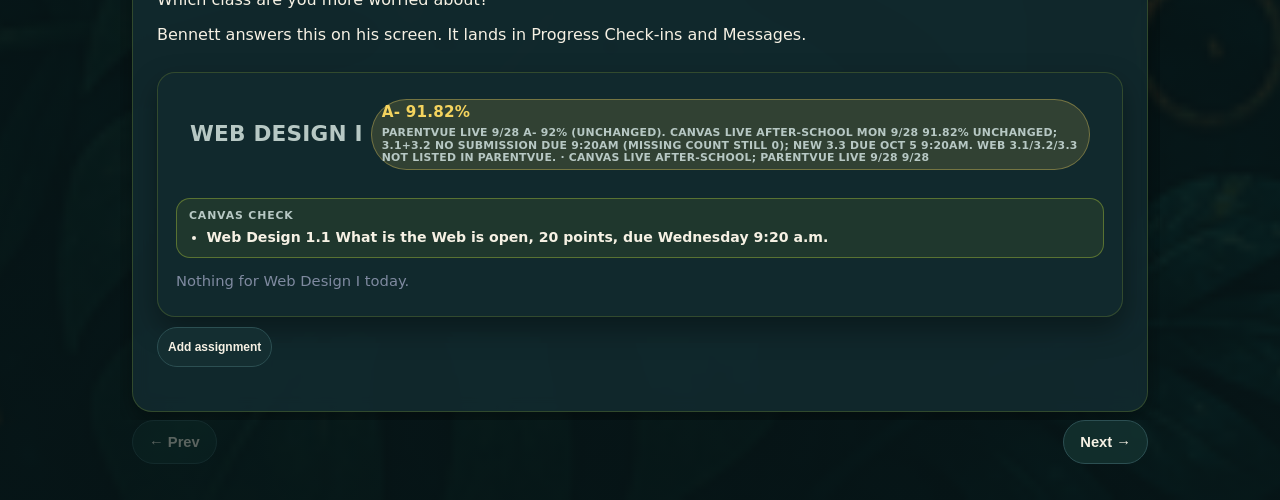
==== commit 035de577: "Unlock the horned-frog story on a Chicago calendar. Page 1 opens on 2026-09-28 and each later day op" ====
--- a/index.html
+++ b/index.html
@@ -4,14 +4,14 @@
   <meta charset="utf-8">
   <meta name="viewport" content="width=device-width, initial-scale=1, viewport-fit=cover">
   <meta http-equiv="Cache-Control" content="no-cache, no-store, must-revalidate">
-  <script src="js/update.js?v=180"></script>
+  <script src="js/update.js?v=181"></script>
   <meta name="apple-mobile-web-app-capable" content="yes">
   <meta name="theme-color" content="#071618">
   <title>Jungle Jam · This week</title>
-  <link rel="icon" type="image/png" sizes="32x32" href="img/favicon-32.png?v=180">
-  <link rel="icon" type="image/png" sizes="16x16" href="img/favicon-16.png?v=180">
-  <link rel="apple-touch-icon" sizes="180x180" href="img/apple-touch-icon.png?v=180">
-  <link rel="stylesheet" href="css/theme.css?v=180">
+  <link rel="icon" type="image/png" sizes="32x32" href="img/favicon-32.png?v=181">
+  <link rel="icon" type="image/png" sizes="16x16" href="img/favicon-16.png?v=181">
+  <link rel="apple-touch-icon" sizes="180x180" href="img/apple-touch-icon.png?v=181">
+  <link rel="stylesheet" href="css/theme.css?v=181">
 </head>
 <body class="week-page">
   <div class="note-field" id="notes" aria-hidden="true"></div>
@@ -74,7 +74,7 @@
   </div>
   <button type="button" class="hidden-ball" id="hidden-ball" aria-label="Hidden tennis ball"></button>
   <button type="button" class="hidden-frog" id="hidden-frog" data-egg="horned-frog" aria-label="Hidden horned frog">
-    <img src="img/story/horned-frog-egg.png?v=180" alt="" width="40" height="40">
+    <img src="img/story/horned-frog-egg.png?v=181" alt="" width="40" height="40">
   </button>
 
   <div class="shelf" id="shelf">
@@ -157,6 +157,7 @@
 {
   "currency": {
     "name": "bananas",
+    "singular": "banana",
     "emoji": "🍌"
   },
   "achievements": [
@@ -218,6 +219,7 @@
       "how": "Easter egg. Tap the banner band five times.",
       "incentive": "A goofy dance from a parent",
       "icon": "banana",
+      "secret": true,
       "reward": 25,
       "unlocksGame": "egg",
       "unlock": { "type": "easter_egg", "egg": "banner-monkey" }
@@ -317,10 +319,10 @@
   "streaks": {}
 }
   </script>
-  <script src="js/build.js?v=180"></script>
-  <script src="js/game.js?v=180"></script>
-  <script src="js/telemetry.js?v=180"></script>
-  <script src="js/tutor.js?v=180"></script>
-  <script src="js/week.js?v=180"></script>
+  <script src="js/build.js?v=181"></script>
+  <script src="js/game.js?v=181"></script>
+  <script src="js/telemetry.js?v=181"></script>
+  <script src="js/tutor.js?v=181"></script>
+  <script src="js/week.js?v=181"></script>
 </body>
 </html>
--- a/css/theme.css
+++ b/css/theme.css
@@ -406,8 +406,10 @@
 
 html[data-site-view="bennett"] .admin-chip,
 html[data-site-view="bennett"] .parent-chip,
+html[data-site-view="bennett"] .refs-chip,
 html[data-site-view="mom"] .admin-chip,
 html[data-site-view="mom"] .parent-chip,
+html[data-site-view="mom"] .refs-chip,
 html[data-site-view="mom"] .egg-chip,
 html[data-site-view="bennett"] a[href="admin.html"],
 html[data-site-view="bennett"] a[href="parent.html"],
@@ -2406,6 +2408,32 @@
   font-size: 0.88rem;
 }
 
+.story-new-banner {
+  display: block;
+  margin: 10px 12px 4px;
+  padding: 14px 16px;
+  border-radius: 16px;
+  background: linear-gradient(180deg, #ffe08a, #f3c34a);
+  color: #2a1d08;
+  font-size: 1.12rem;
+  font-weight: 800;
+  line-height: 1.35;
+  text-align: center;
+  text-decoration: none;
+  box-shadow: 0 8px 24px rgba(0, 0, 0, 0.28);
+  position: relative;
+  z-index: 6;
+}
+
+.story-new-banner[hidden] {
+  display: none;
+}
+
+.story-new-banner-go {
+  text-decoration: underline;
+  text-underline-offset: 2px;
+}
+
 .clarinet {
   position: fixed;
   left: 10px;
@@ -2419,6 +2447,19 @@
   color: var(--start);
   font-size: 0.9rem;
   line-height: 1;
+}
+
+.note-field {
+  display: none;
+  position: absolute;
+  inset: 0;
+  pointer-events: none;
+  overflow: hidden;
+  z-index: 0;
+}
+
+.note {
+  display: none;
 }
 
 /* treehouse walk-in + sheets */
@@ -3293,6 +3334,71 @@
   color: var(--start);
 }
 
+.flip-row {
+  display: grid;
+  gap: 10px;
+}
+
+.item-grid { display: block; }
+
+.flip {
+  display: block;
+  height: 128px;
+  perspective: 800px;
+  cursor: pointer;
+  border: 0;
+  padding: 0;
+  background: transparent;
+  width: 100%;
+  color: inherit;
+}
+
+.flip-inner {
+  position: relative;
+  display: block;
+  height: 100%;
+  transform-style: preserve-3d;
+  transition: transform 0.45s ease;
+}
+
+.flip.on .flip-inner { transform: rotateY(180deg); }
+
+.flip-face {
+  position: absolute;
+  inset: 0;
+  border-radius: 14px;
+  padding: 14px;
+  backface-visibility: hidden;
+  display: flex;
+  align-items: center;
+  justify-content: center;
+  text-align: center;
+  font-weight: 650;
+}
+
+.flip-face.front {
+  background: #16363a;
+  border: 1px solid var(--line);
+}
+
+.flip-face.back {
+  background: #1d3f2a;
+  border: 1px solid rgba(198, 224, 58, 0.35);
+  transform: rotateY(180deg);
+}
+
+.quiz-item, .explain-block {
+  background: #10282a;
+  border: 1px solid var(--line);
+  border-radius: 12px;
+  padding: 10px 12px;
+  margin: 0 0 8px;
+}
+
+.quiz-item button {
+  margin-top: 8px;
+}
+
 /* toast + confetti */
 .toast {
   position: fixed;
@@ -3359,6 +3465,19 @@
 
 .progress-hud {
   grid-template-columns: max-content minmax(0, 1fr) max-content;
+}
+
+.progress-tagline {
+  margin: 0;
+  color: var(--muted);
+  font-size: 0.72rem;
+  font-weight: 650;
+  min-width: 0;
+}
+
+.hud-bar .progress-tagline,
+.progress-hud .progress-tagline {
+  display: none;
 }
 
 .checkin-today {
@@ -3760,6 +3879,7 @@
   .dash { height: auto; gap: 8px; }
   .class-pane { overflow: visible; }
   .class-list { overflow: visible; }
+  .progress-tagline { display: none; }
   body.progress-page .progress-hud {
     grid-template-columns: max-content minmax(0, 1fr) max-content;
     grid-template-areas:
@@ -4018,6 +4138,16 @@
   line-height: 1.45;
 }
 
+.messages-sync {
+  margin: 0 0 12px;
+  padding: 8px 10px;
+  border-radius: 10px;
+  background: rgba(244, 162, 97, 0.14);
+  color: var(--orange);
+  font-size: 0.8rem;
+  font-weight: 650;
+}
+
 .messages-empty {
   padding: 28px 18px;
   border-radius: 18px;
@@ -4402,6 +4532,12 @@
   78%, 88% { transform: translateX(4px); }
 }
 
+@keyframes note-drift {
+  0% { transform: translateY(110vh) rotate(0deg); opacity: 0; }
+  10% { opacity: 1; }
+  100% { transform: translateY(-20vh) rotate(30deg); opacity: 0; }
+}
+
 @keyframes toast-in {
   from { transform: translateY(10px); opacity: 0; }
   to { transform: translateY(0); opacity: 1; }
@@ -4437,6 +4573,9 @@
   }
   .peek-monkey { transform: none; }
   .hidden-ball { opacity: 0.7; }
+  .flip.on .flip-inner { transform: none; }
+  .flip.on .flip-face.front { display: none; }
+  .flip.on .flip-face.back { transform: none; position: relative; }
   .egg.is-butt .egg-shell { transform: none; }
   .egg.is-butt .egg-face { display: none; }
   .egg.is-butt .egg-butt { transform: none; position: relative; }
@@ -4468,6 +4607,13 @@
   .trophy-order-list:not(.is-empty) {
     grid-template-columns: 1fr 1fr 1fr;
   }
+  .flip-row { grid-template-columns: 1fr 1fr; }
+  .item-grid {
+    display: grid;
+    grid-template-columns: 1fr 1fr;
+    gap: 4px 28px;
+  }
+  body.week-page .item-grid,
   body.week-page .class-pane-stack {
     display: block;
   }
@@ -5652,6 +5798,7 @@
 }
 
 body.story-page,
+body.ask-page,
 body.admin-page {
   min-height: 100dvh;
   background:
@@ -5674,7 +5821,8 @@
   pointer-events: none;
 }
 
-.story-wrap {
+.story-wrap,
+.ask-wrap {
   max-width: 720px;
   margin: 0 auto;
   padding: 10px 14px 40px;
@@ -6186,6 +6334,21 @@
   white-space: nowrap;
 }
 
+.ask-lead {
+  color: var(--muted);
+  font-size: 0.88rem;
+  margin: 0 0 12px;
+}
+
+.ask-title-label {
+  display: block;
+  font-size: 0.78rem;
+  font-weight: 700;
+  color: var(--muted);
+  margin-bottom: 12px;
+}
+
+.ask-title-label input,
 .ask-form textarea {
   width: 100%;
   margin-top: 4px;
@@ -6258,6 +6421,26 @@
   .sound-grid { grid-template-columns: 1fr 1fr 1fr; }
   .story-art img,
   .story-art video { max-height: none; }
+}
+
+.refs-chip {
+  display: inline-flex;
+  align-items: center;
+  min-height: 36px;
+  min-width: 36px;
+  border-radius: 999px;
+  border: 1px solid rgba(118, 199, 89, 0.45);
+  background: rgba(118, 199, 89, 0.12);
+  color: var(--ace);
+  font-weight: 750;
+  font-size: 0.78rem;
+  padding: 0 10px;
+  text-decoration: none;
+  white-space: nowrap;
+}
+
+.refs-chip.on {
+  background: rgba(118, 199, 89, 0.24);
 }
 
 .refs-wrap {
@@ -6425,6 +6608,7 @@
 body.basecamp-page .banner-wrap img { height: 40px; }
 body.basecamp-page .banner-title h1 { font-size: 0.92rem; }
 body.basecamp-page .banner-title p { display: none; }
+body.basecamp-page .progress-tagline { display: none; }
 
 body.basecamp-page .bananas,
 body.basecamp-page .hud-nav a,
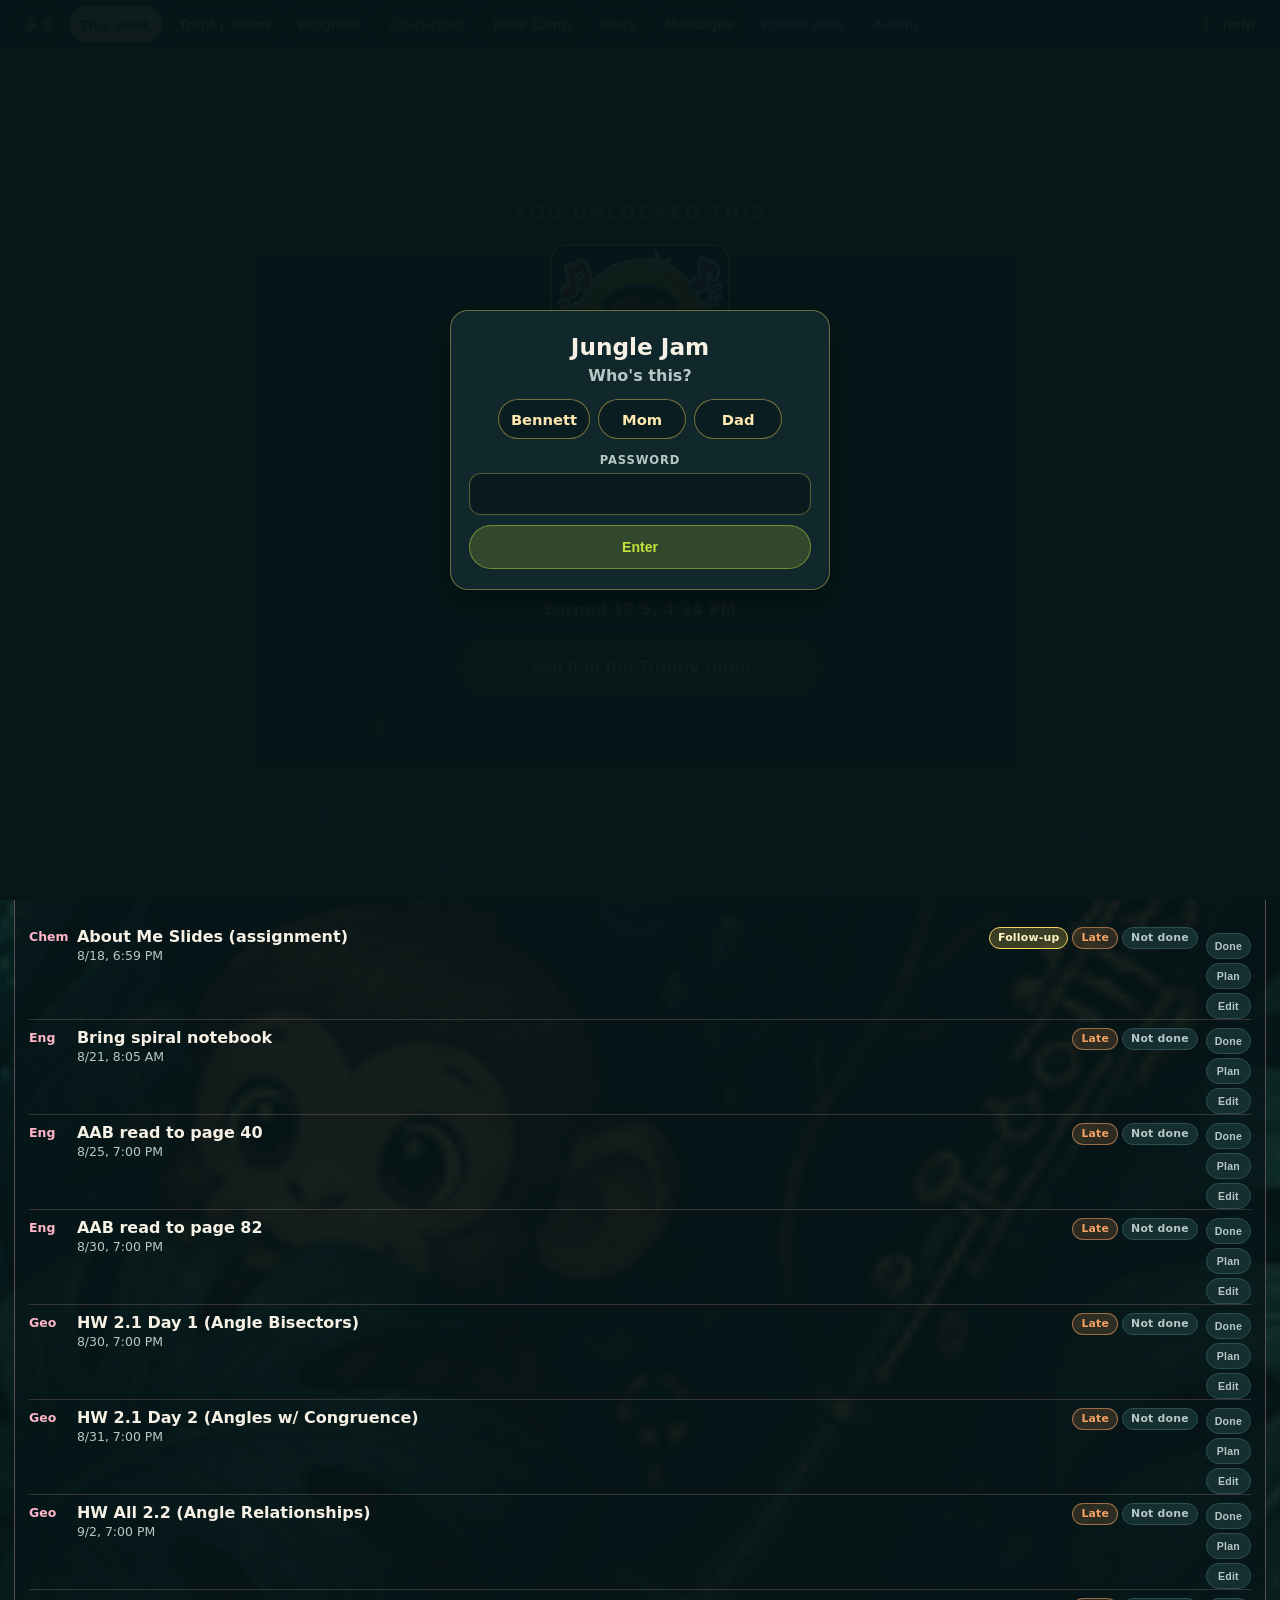
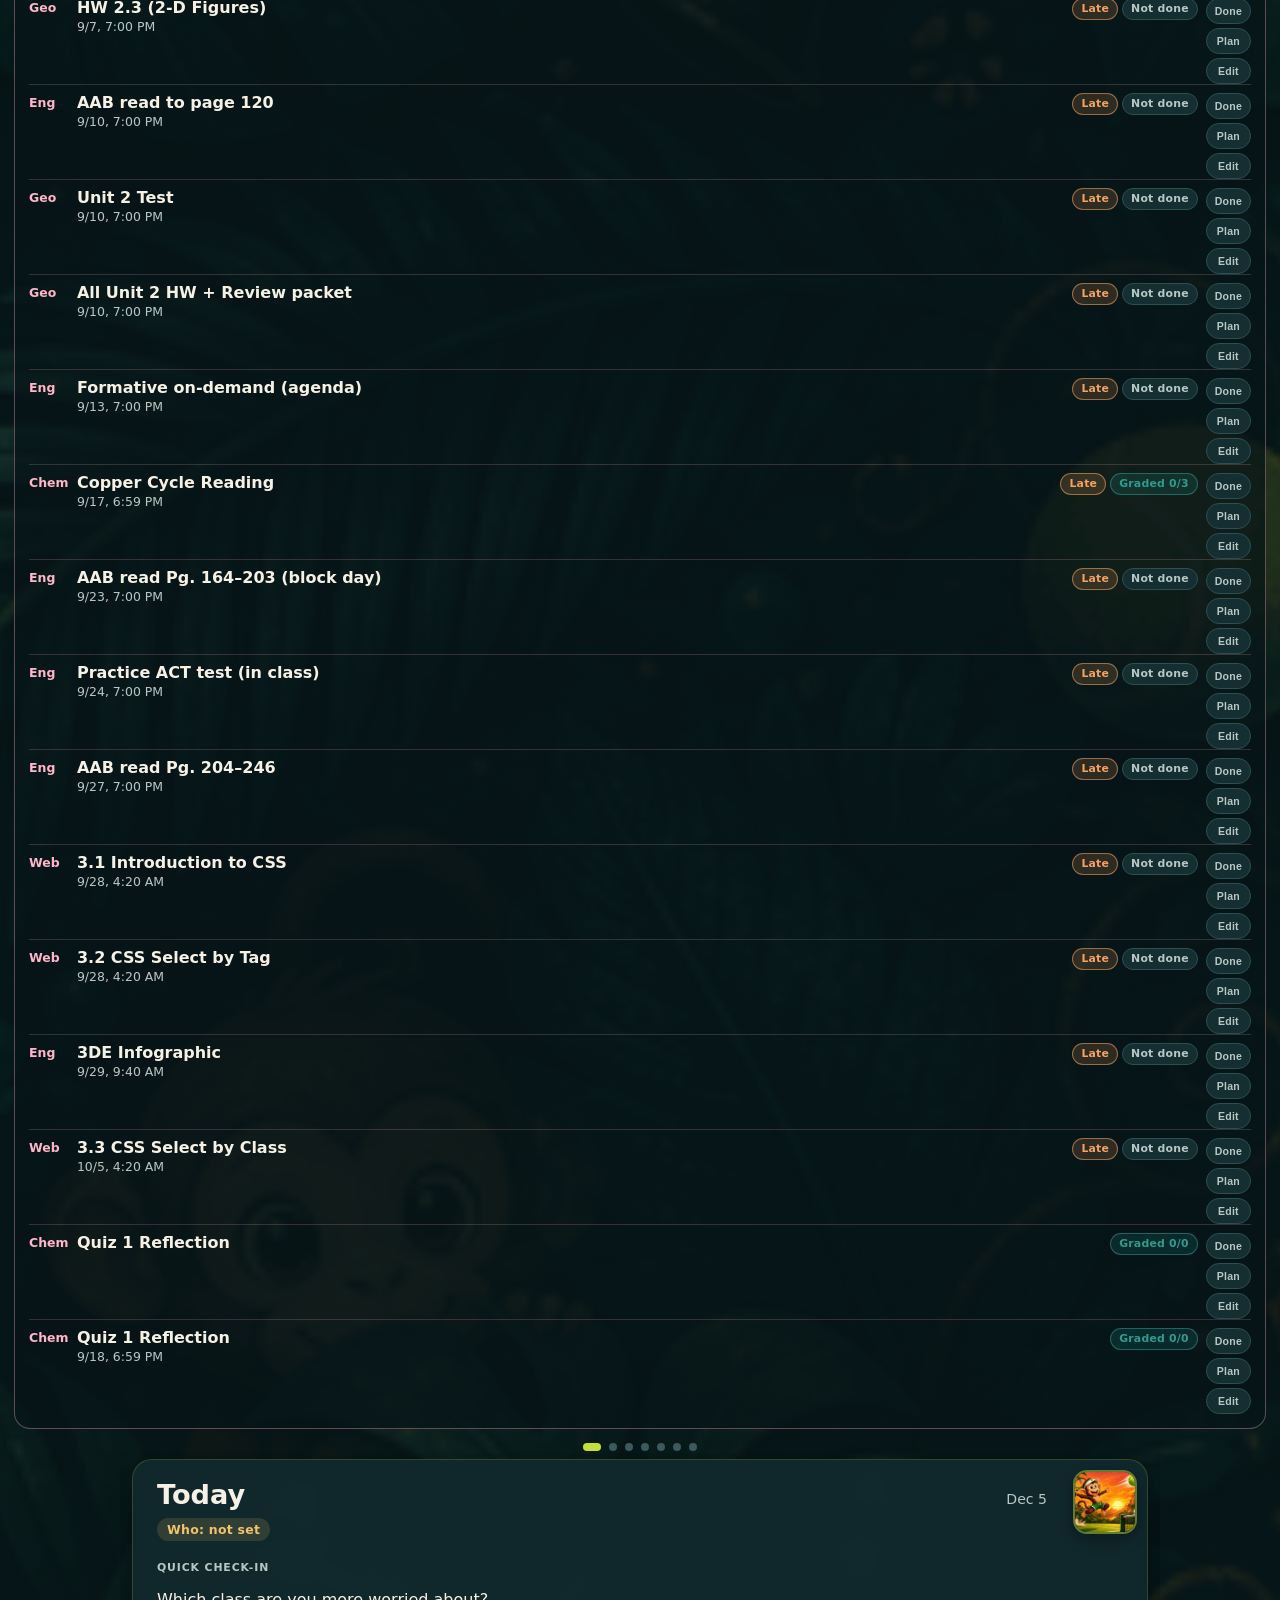
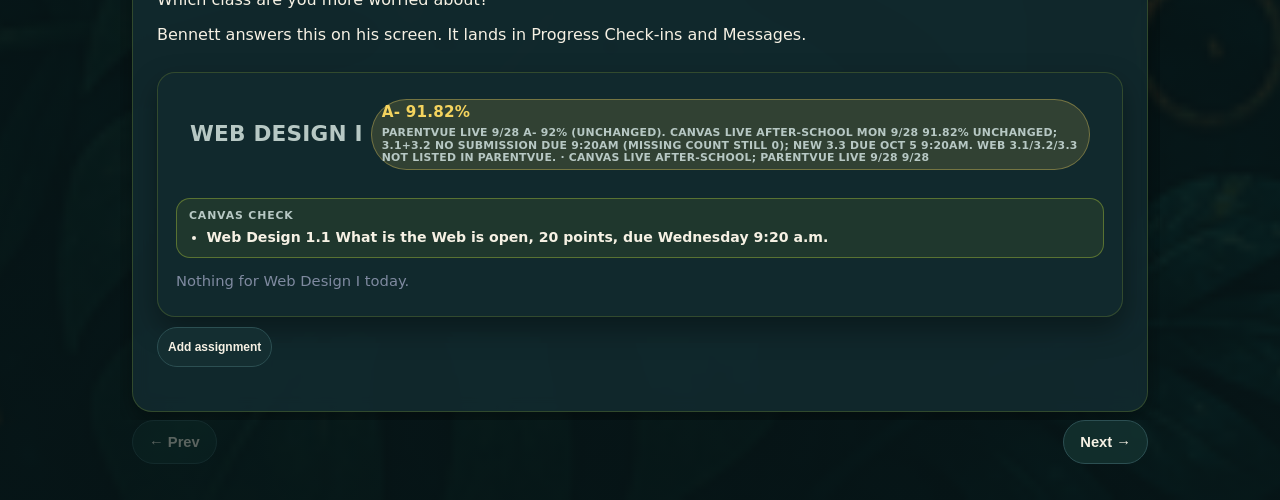
==== commit 1fb2d94d: "Keep the new-story message above achievement celebrations. Pin the daily story banner to the viewpor" ====
--- a/index.html
+++ b/index.html
@@ -4,14 +4,14 @@
   <meta charset="utf-8">
   <meta name="viewport" content="width=device-width, initial-scale=1, viewport-fit=cover">
   <meta http-equiv="Cache-Control" content="no-cache, no-store, must-revalidate">
-  <script src="js/update.js?v=181"></script>
+  <script src="js/update.js?v=182"></script>
   <meta name="apple-mobile-web-app-capable" content="yes">
   <meta name="theme-color" content="#071618">
   <title>Jungle Jam · This week</title>
-  <link rel="icon" type="image/png" sizes="32x32" href="img/favicon-32.png?v=181">
-  <link rel="icon" type="image/png" sizes="16x16" href="img/favicon-16.png?v=181">
-  <link rel="apple-touch-icon" sizes="180x180" href="img/apple-touch-icon.png?v=181">
-  <link rel="stylesheet" href="css/theme.css?v=181">
+  <link rel="icon" type="image/png" sizes="32x32" href="img/favicon-32.png?v=182">
+  <link rel="icon" type="image/png" sizes="16x16" href="img/favicon-16.png?v=182">
+  <link rel="apple-touch-icon" sizes="180x180" href="img/apple-touch-icon.png?v=182">
+  <link rel="stylesheet" href="css/theme.css?v=182">
 </head>
 <body class="week-page">
   <div class="note-field" id="notes" aria-hidden="true"></div>
@@ -74,7 +74,7 @@
   </div>
   <button type="button" class="hidden-ball" id="hidden-ball" aria-label="Hidden tennis ball"></button>
   <button type="button" class="hidden-frog" id="hidden-frog" data-egg="horned-frog" aria-label="Hidden horned frog">
-    <img src="img/story/horned-frog-egg.png?v=181" alt="" width="40" height="40">
+    <img src="img/story/horned-frog-egg.png?v=182" alt="" width="40" height="40">
   </button>
 
   <div class="shelf" id="shelf">
@@ -319,10 +319,10 @@
   "streaks": {}
 }
   </script>
-  <script src="js/build.js?v=181"></script>
-  <script src="js/game.js?v=181"></script>
-  <script src="js/telemetry.js?v=181"></script>
-  <script src="js/tutor.js?v=181"></script>
-  <script src="js/week.js?v=181"></script>
+  <script src="js/build.js?v=182"></script>
+  <script src="js/game.js?v=182"></script>
+  <script src="js/telemetry.js?v=182"></script>
+  <script src="js/tutor.js?v=182"></script>
+  <script src="js/week.js?v=182"></script>
 </body>
 </html>
--- a/css/theme.css
+++ b/css/theme.css
@@ -2410,7 +2410,12 @@
 
 .story-new-banner {
   display: block;
-  margin: 10px 12px 4px;
+  position: fixed;
+  left: 12px;
+  right: 12px;
+  top: var(--story-banner-top, 64px);
+  z-index: 100;
+  margin: 0;
   padding: 14px 16px;
   border-radius: 16px;
   background: linear-gradient(180deg, #ffe08a, #f3c34a);
@@ -2421,11 +2426,20 @@
   text-align: center;
   text-decoration: none;
   box-shadow: 0 8px 24px rgba(0, 0, 0, 0.28);
-  position: relative;
-  z-index: 6;
+  pointer-events: auto;
 }
 
 .story-new-banner[hidden] {
+  display: none;
+}
+
+.story-new-banner-spacer {
+  display: block;
+  height: var(--story-banner-space, 0px);
+  pointer-events: none;
+}
+
+.story-new-banner-spacer[hidden] {
   display: none;
 }
 
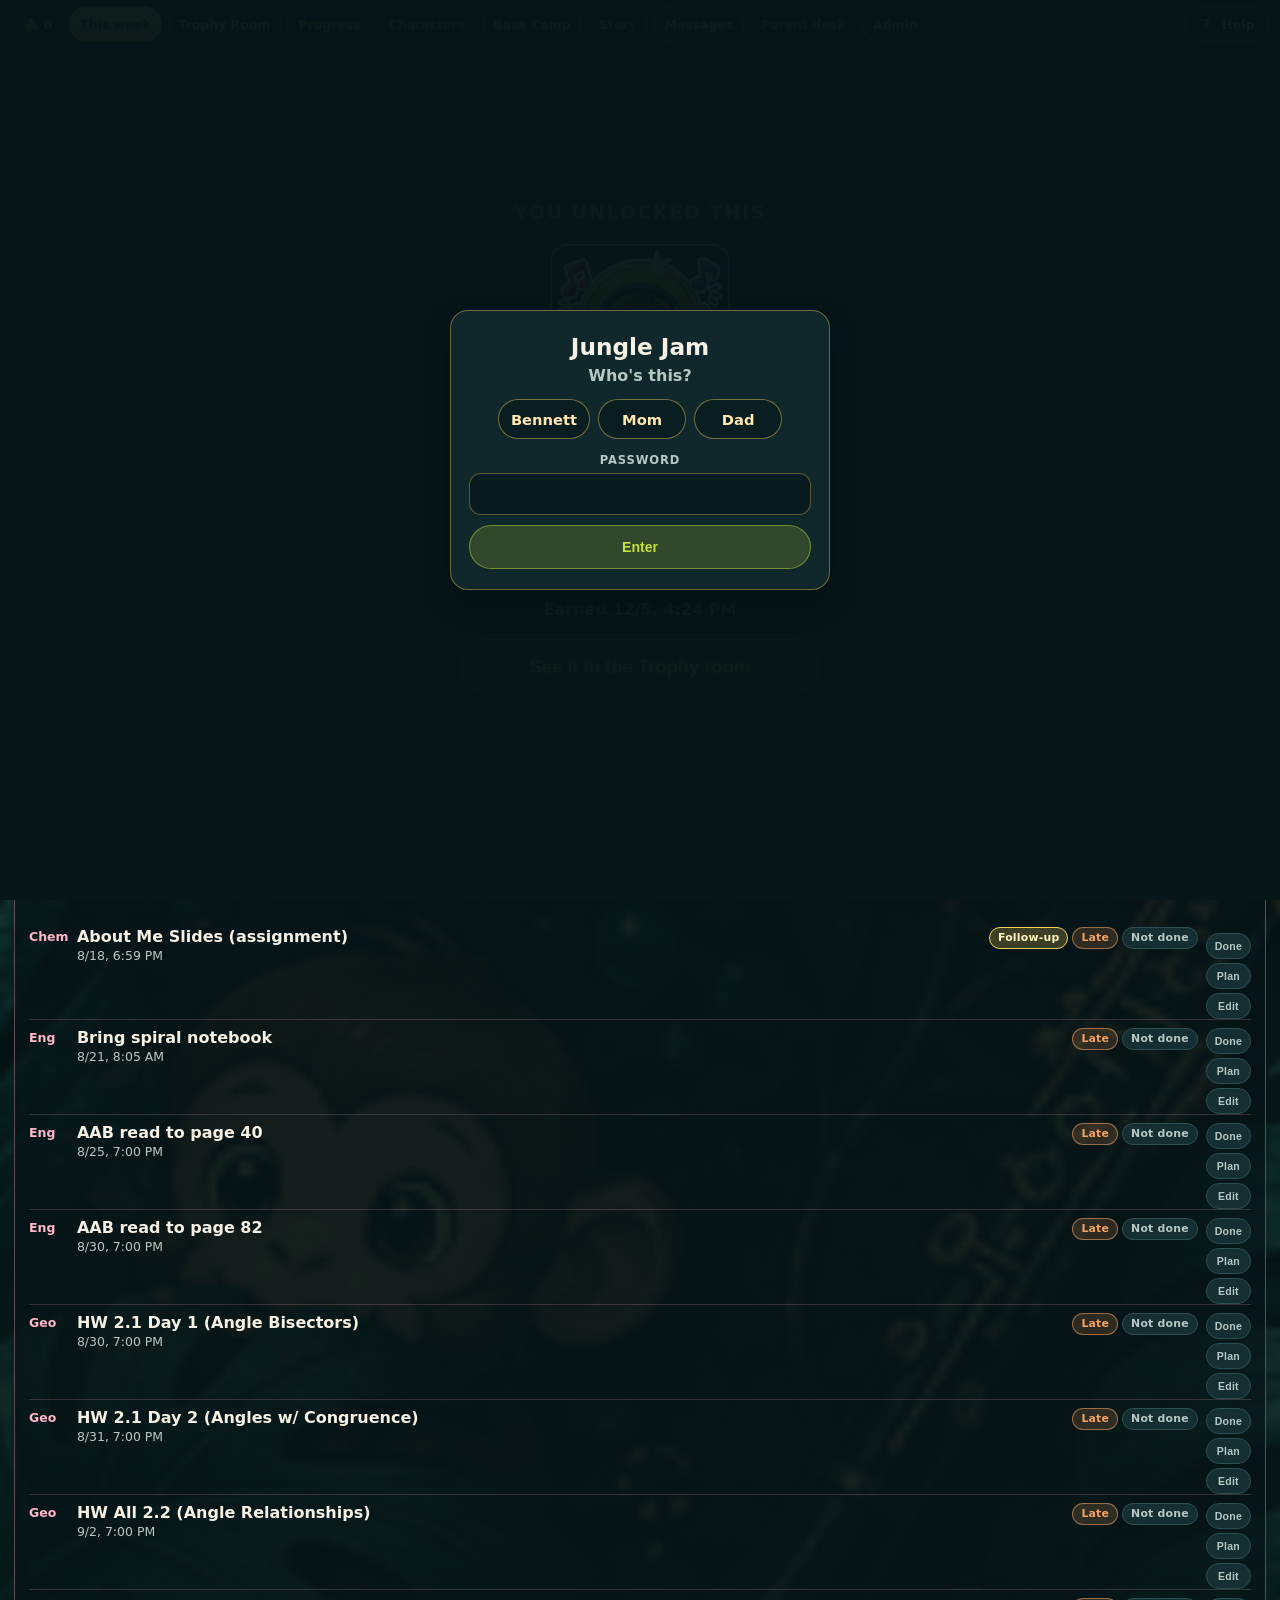
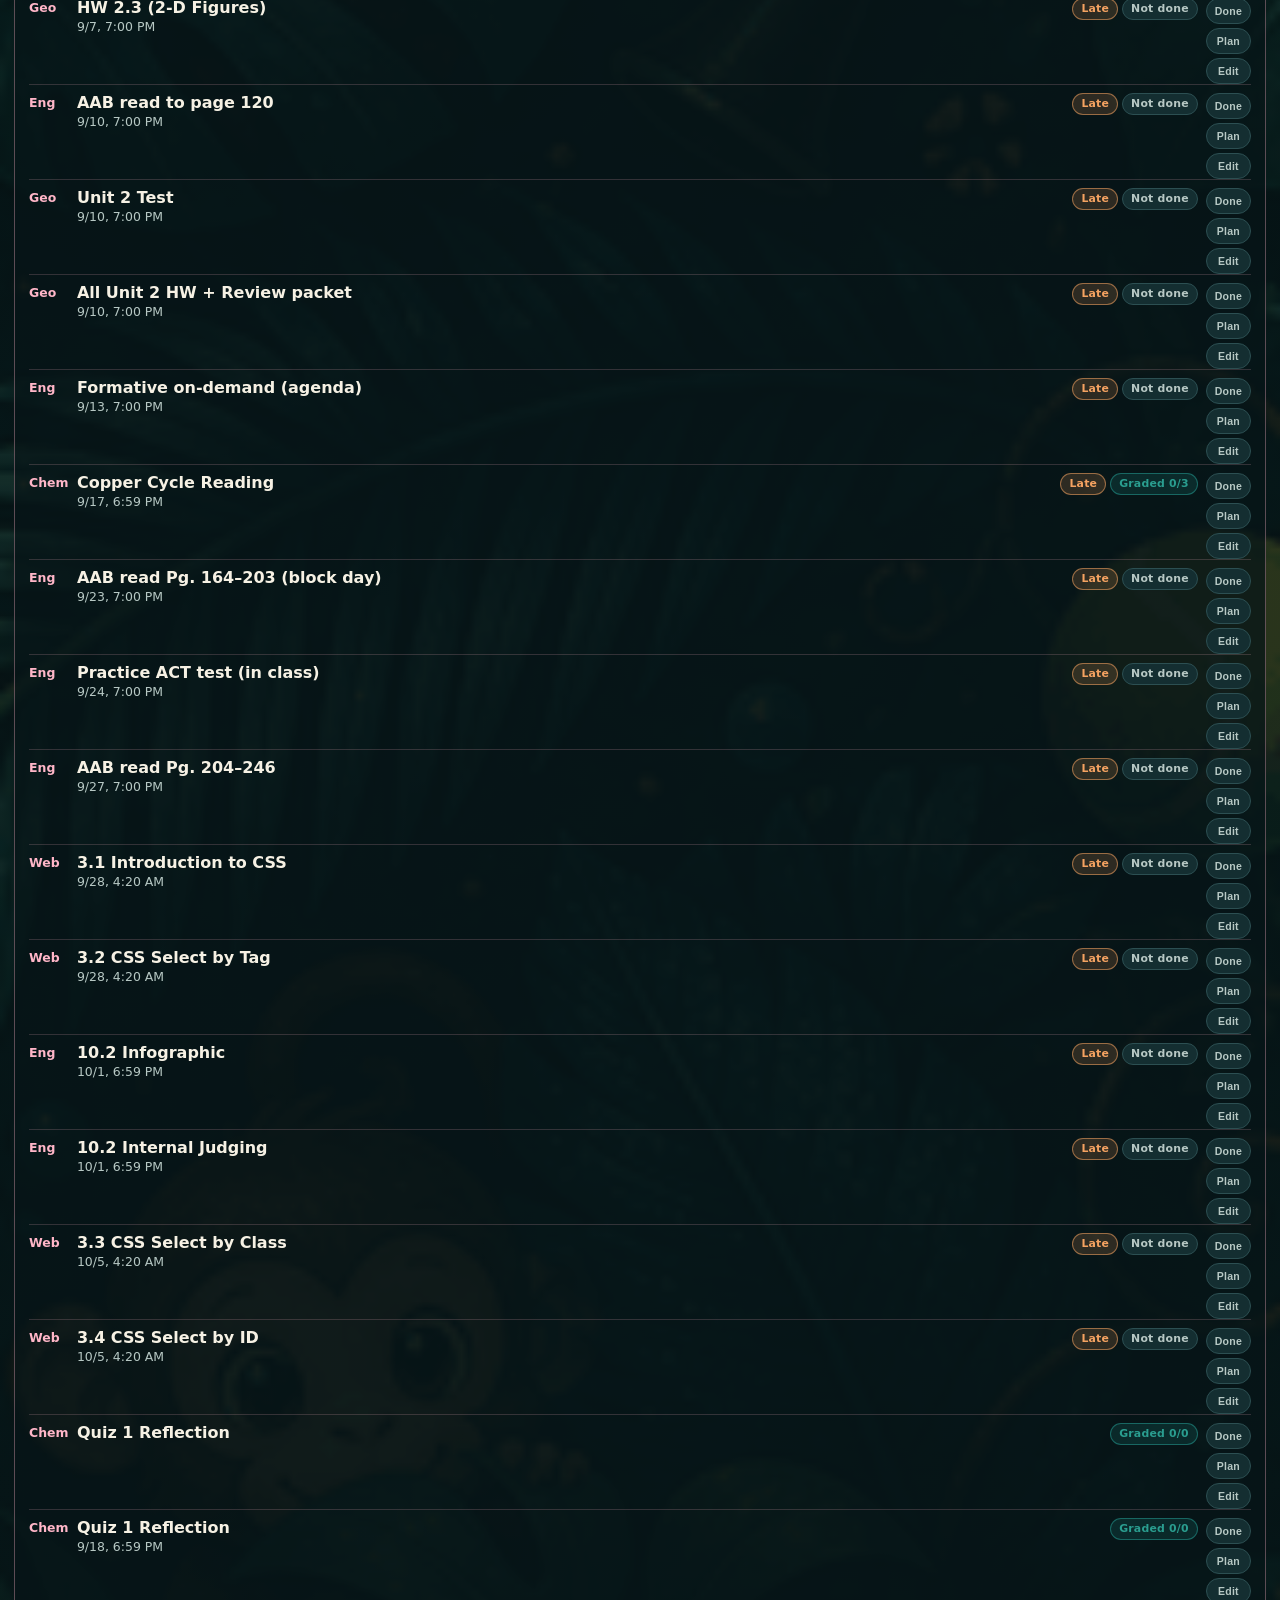
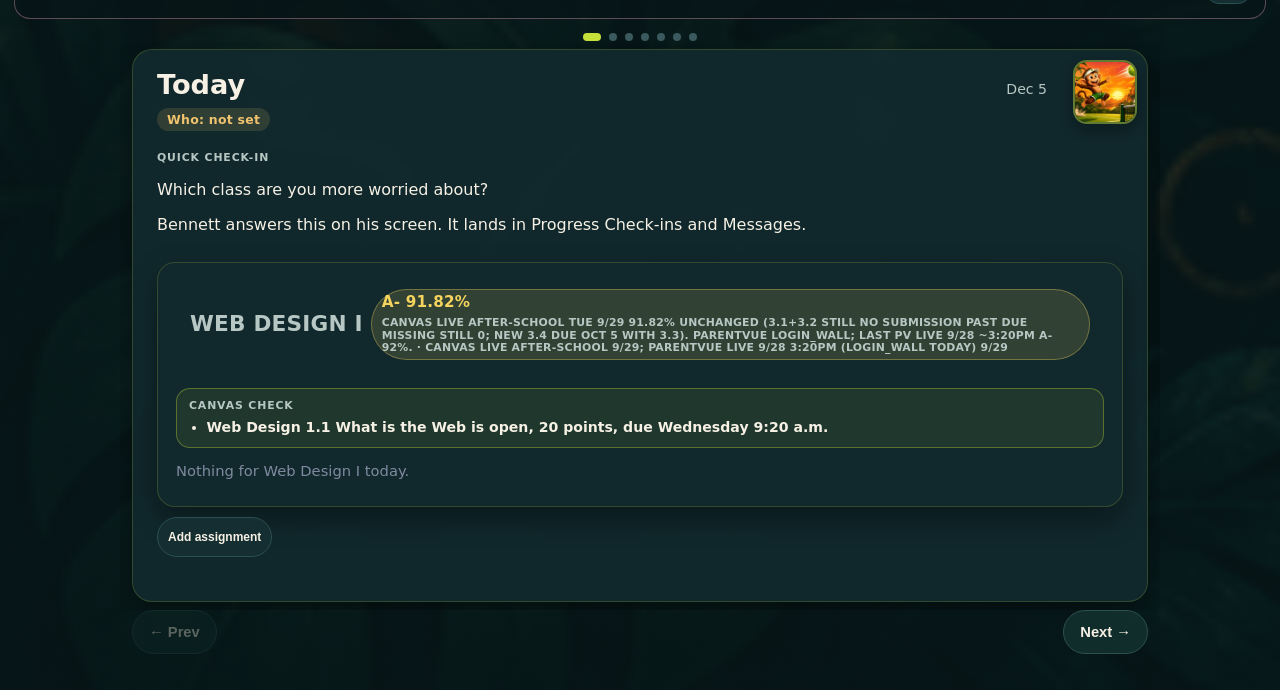
==== commit 7e24f0b8: "Merge e9124794f50172353b30e299f3962deb97aee8a1 into a6d244332d2aadc0b3e44487e8099c67dcaa57ef" ====
--- a/index.html
+++ b/index.html
@@ -157,7 +157,6 @@
 {
   "currency": {
     "name": "bananas",
-    "singular": "banana",
     "emoji": "🍌"
   },
   "achievements": [
@@ -219,7 +218,6 @@
       "how": "Easter egg. Tap the banner band five times.",
       "incentive": "A goofy dance from a parent",
       "icon": "banana",
-      "secret": true,
       "reward": 25,
       "unlocksGame": "egg",
       "unlock": { "type": "easter_egg", "egg": "banner-monkey" }
